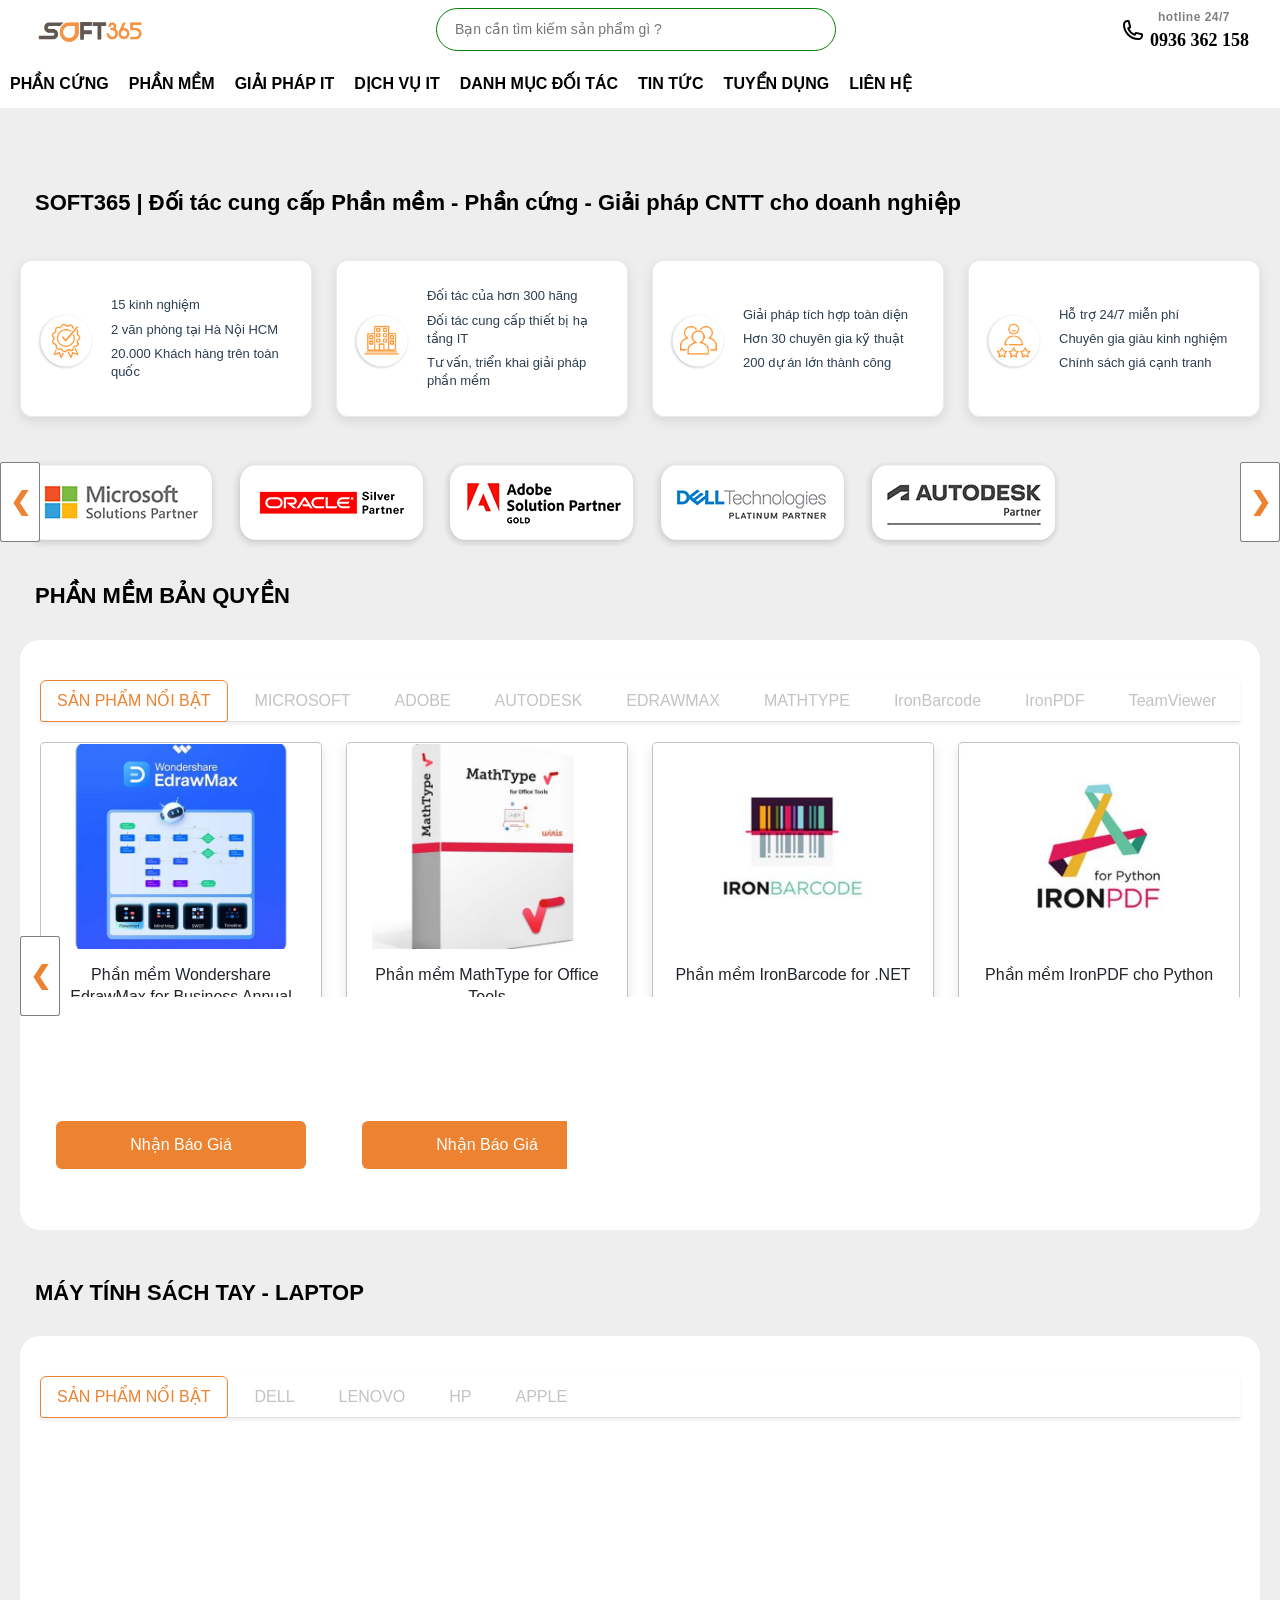
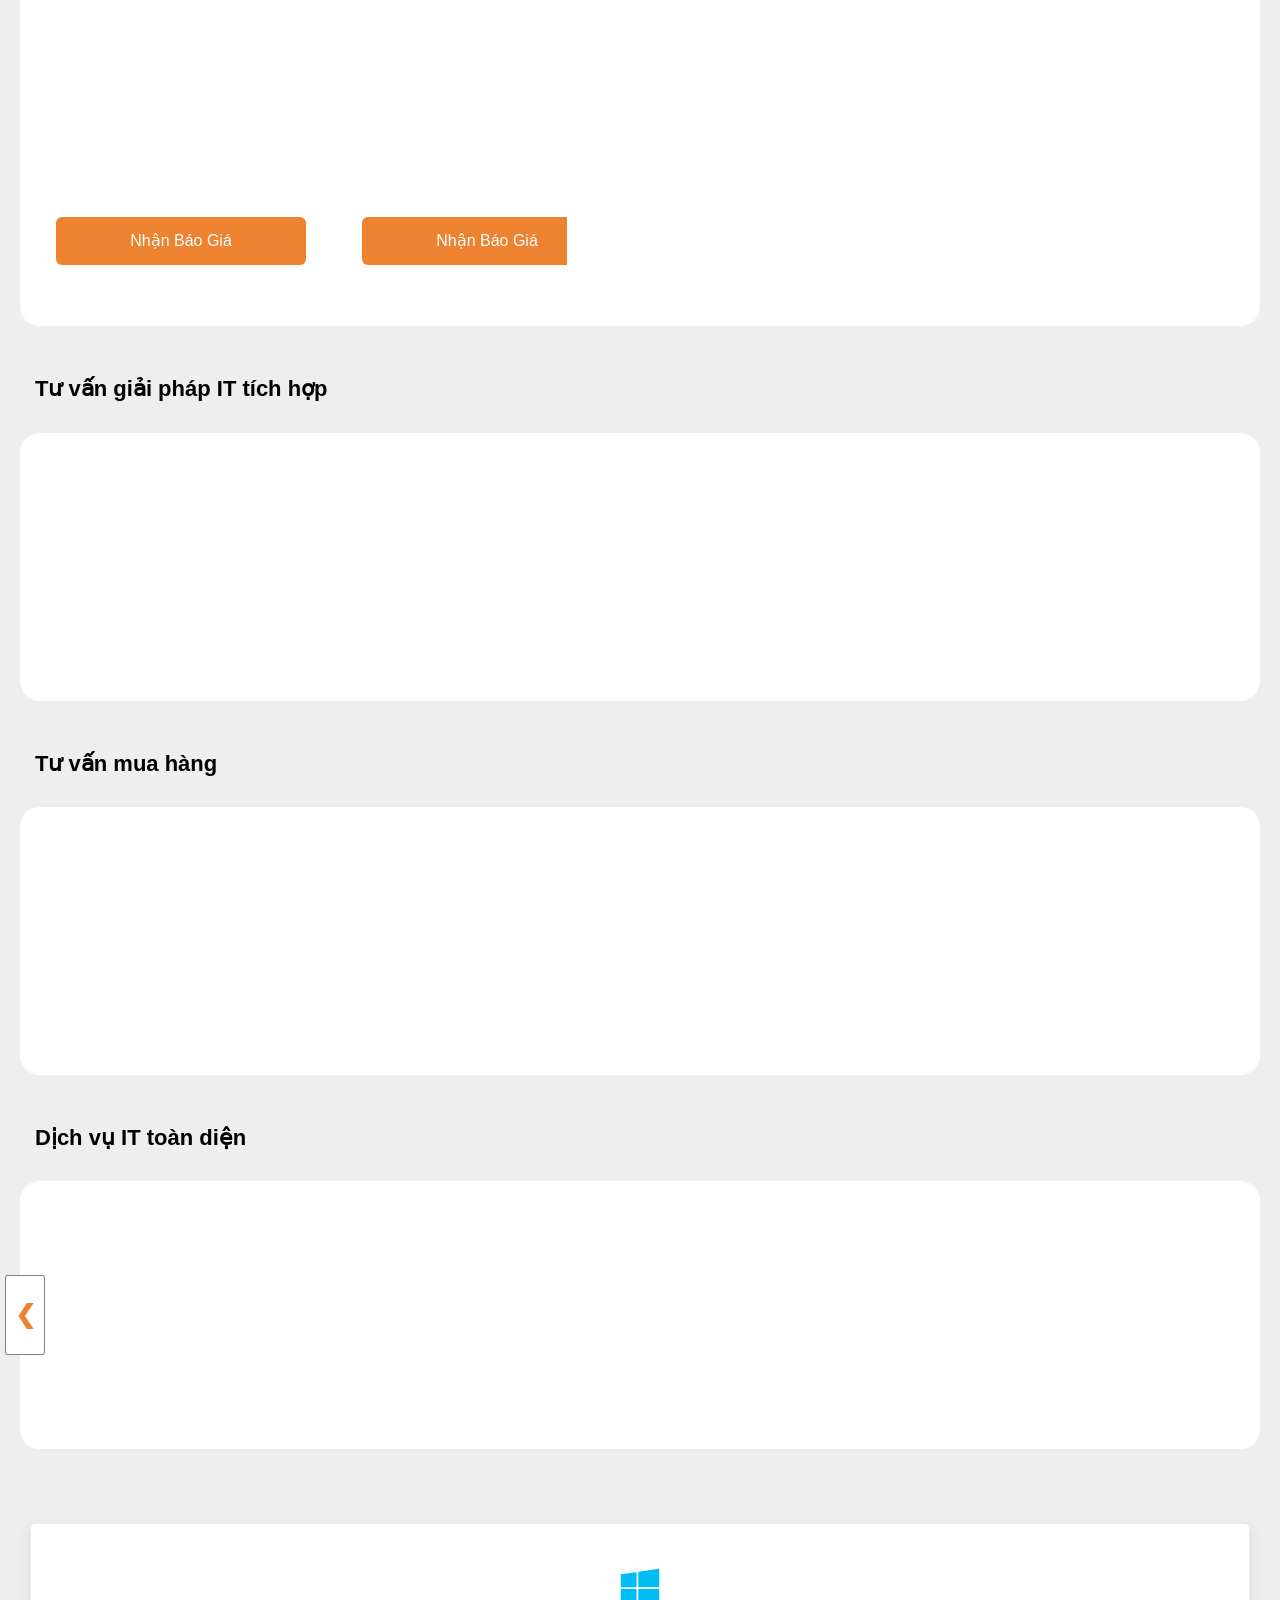
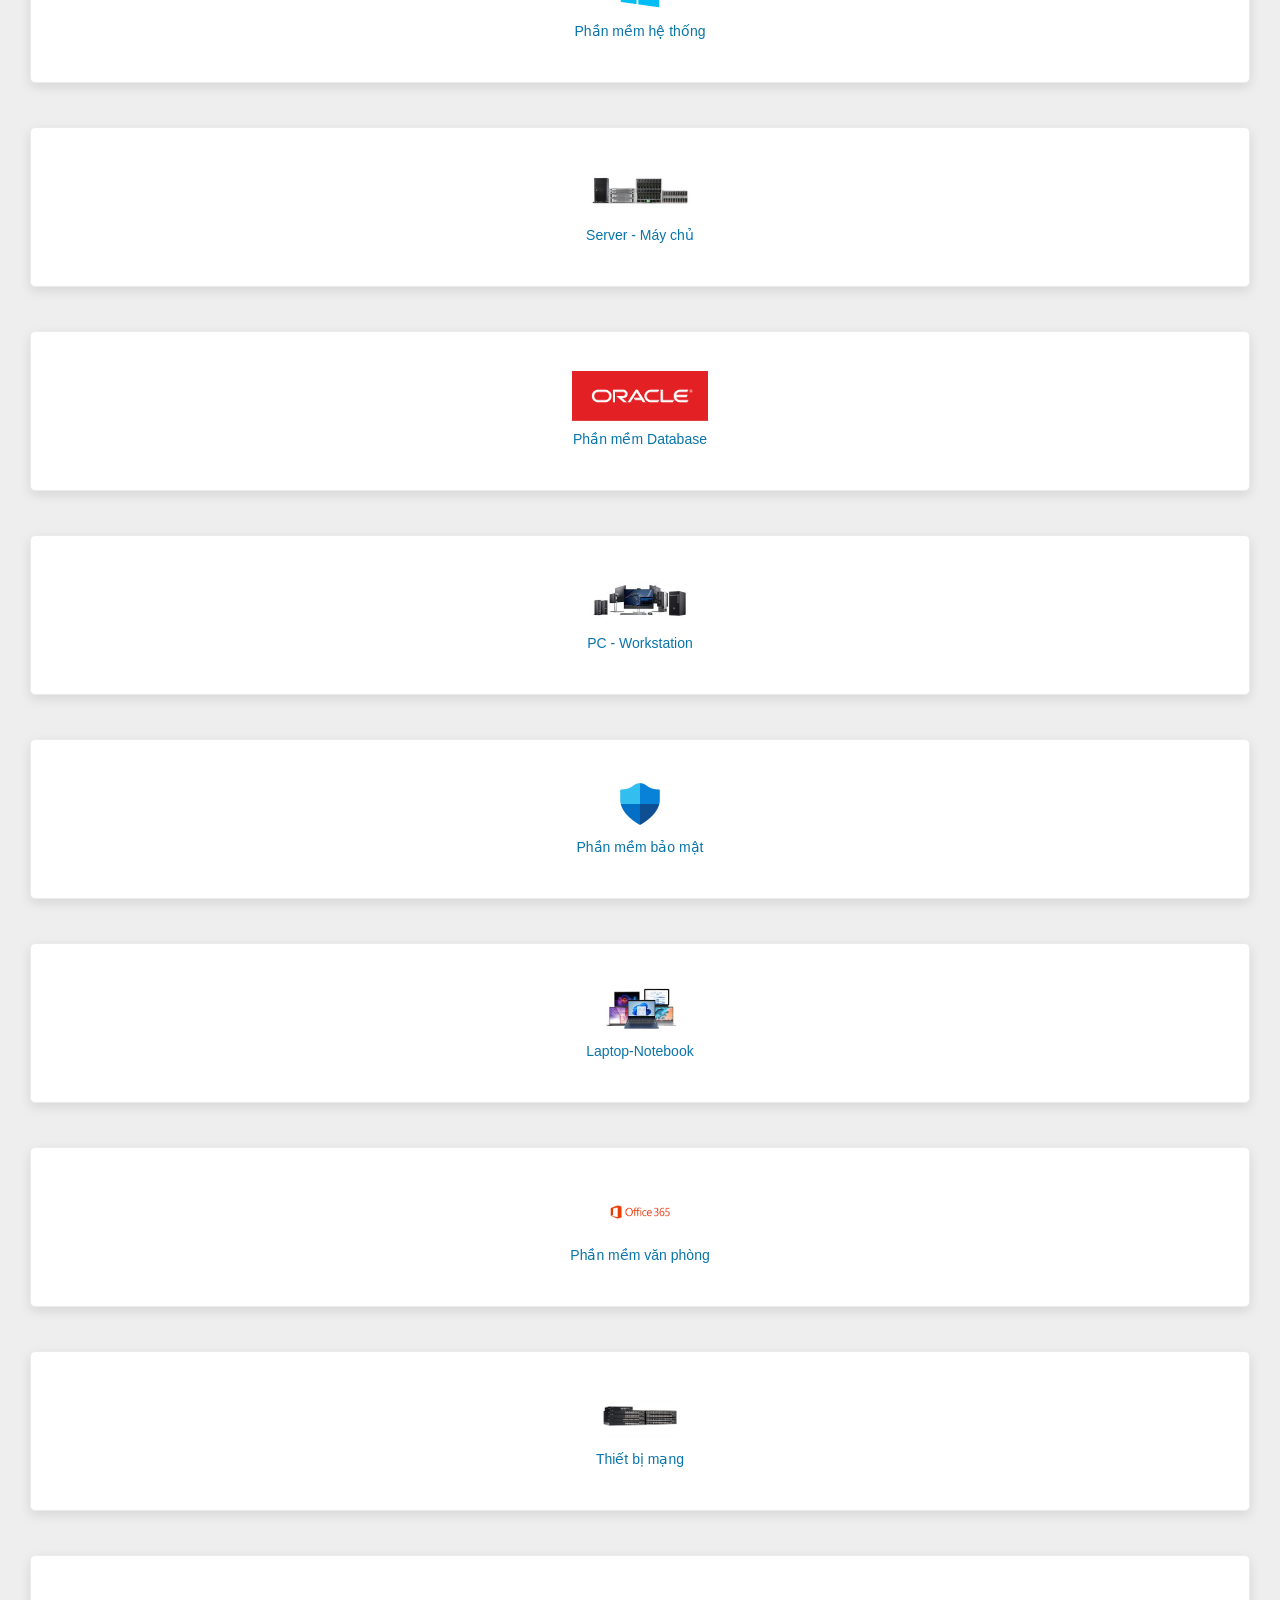
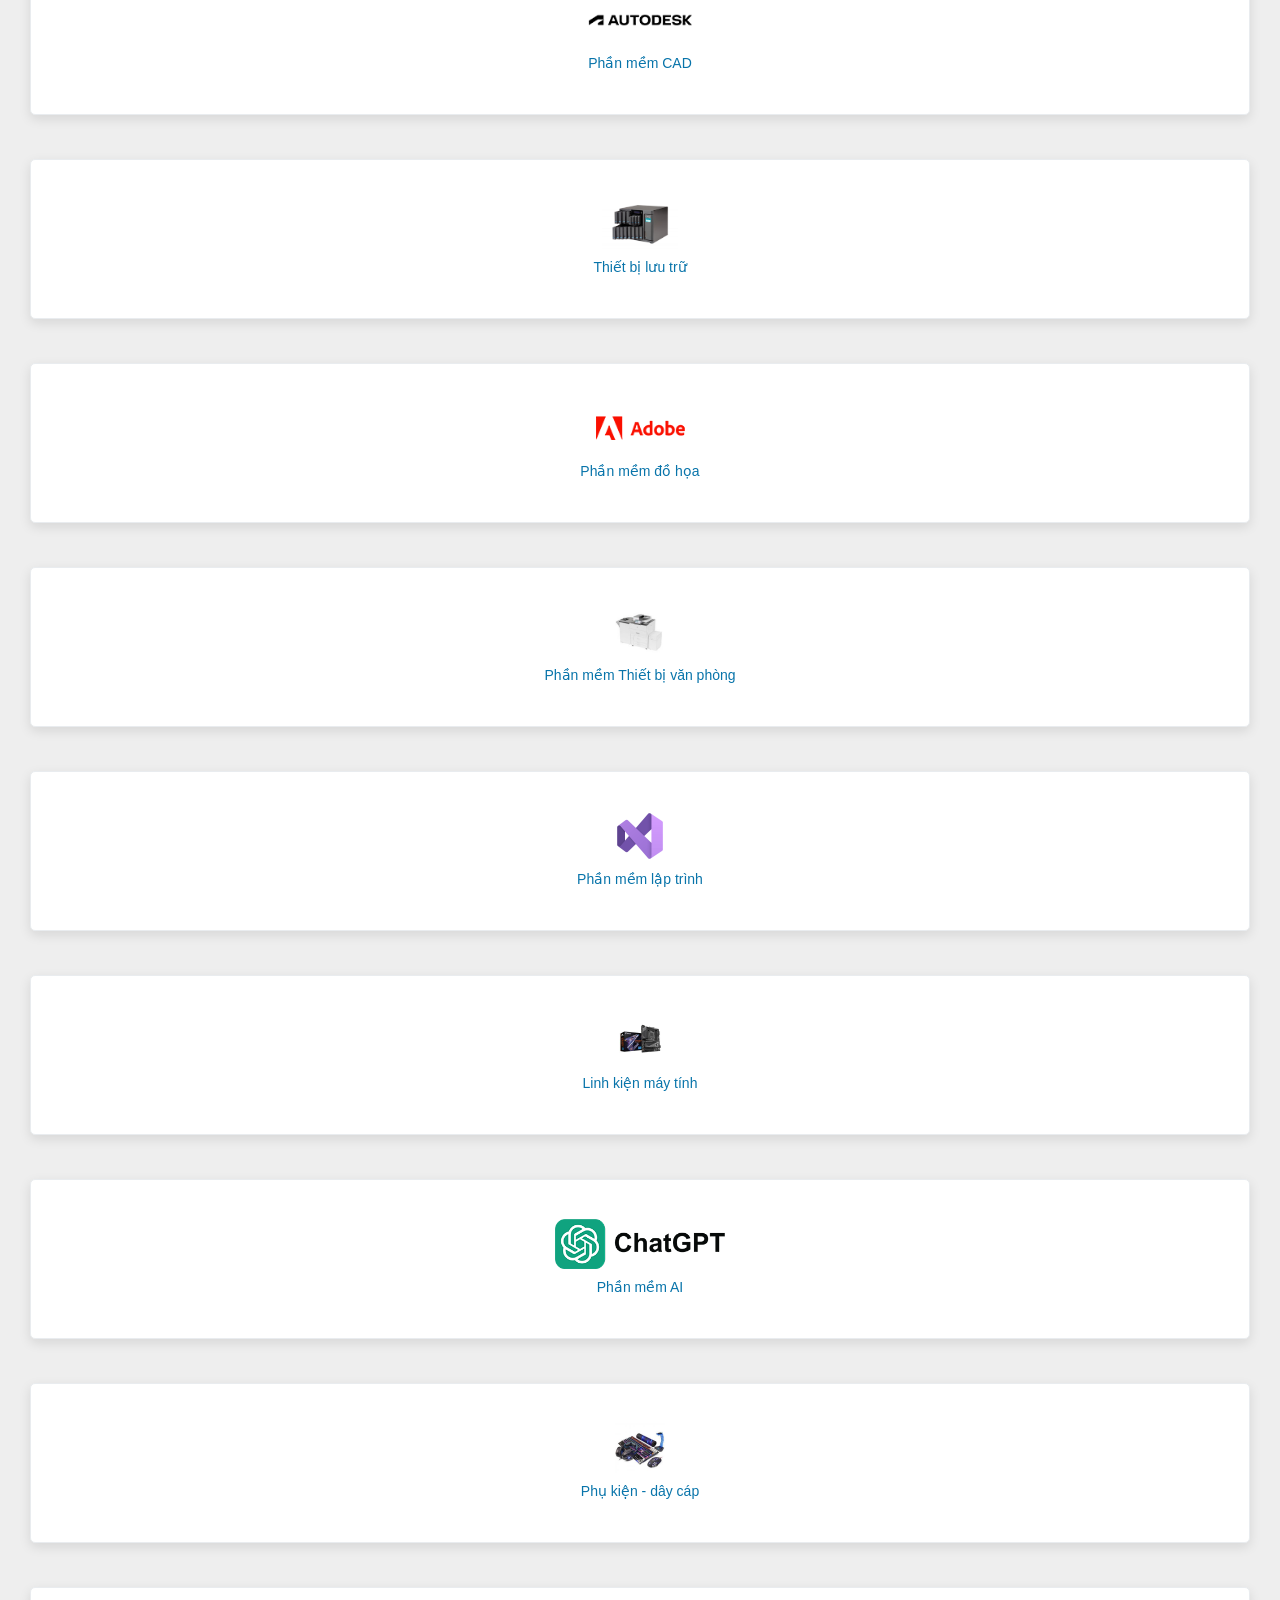
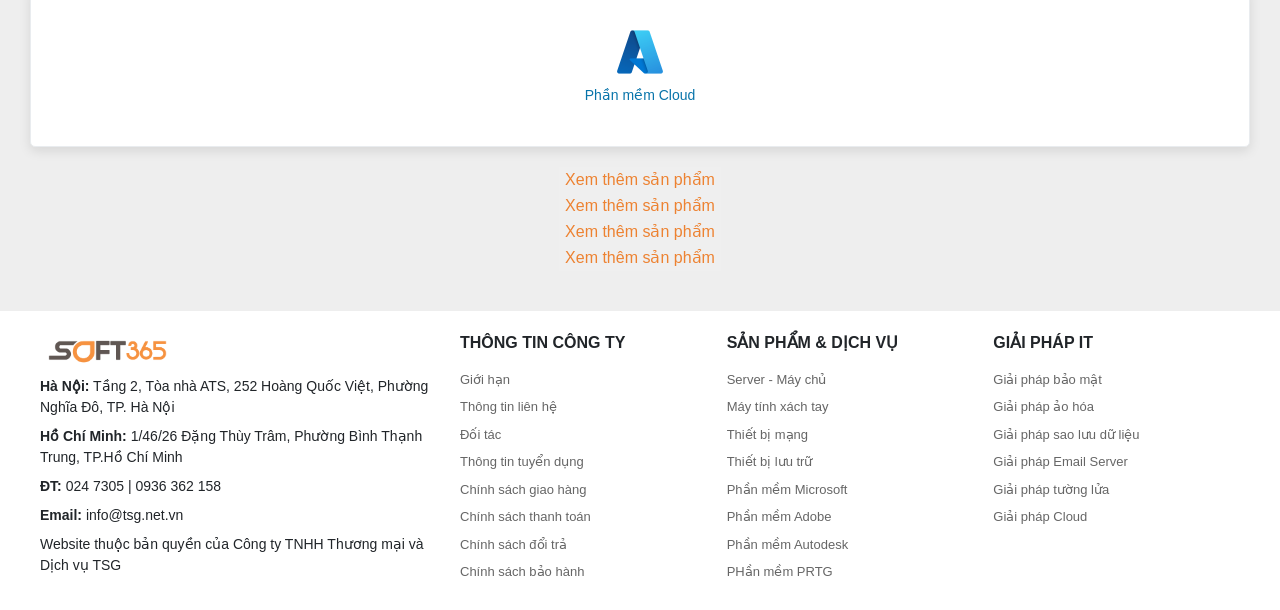
==== index.html @ 29eceb39 "Dự án Web Soft365" ====
<!DOCTYPE html>
<html lang="en">
<head>
    <meta charset="UTF-8">
    <meta name="viewport" content="width=device-width, initial-scale=1.0">
    <title>Soft365 - Software, Hardware, IT Solutions</title>
    <link rel="stylesheet" href="./bootstrap/css/bootstrap.css">
    <link href="https://cdn.jsdelivr.net/npm/bootstrap@5.3.2/dist/css/bootstrap.min.css" rel="stylesheet">
    <script src="https://cdn.jsdelivr.net/npm/bootstrap@5.3.2/dist/js/bootstrap.bundle.min.js"></script>
    <link rel="stylesheet" href="./style.css">
</head>
<body>
    <header>
        <!-- <nav class="navbar navbar-expand-lg">
            <div class="container">
                <div class="header-container">
                    <div class="col logo-hotline">
                        <div class="col-sm-2"><img id="logo" src="./assets/soft365.png"></div>
                        <div class="col-lg-8 col-md-6"></div>
                        <div id="contact">
                            <img id="phone" src="./assets/phone_icon.svg" alt="">
                            <div>
                                <p id="hotline">hotline 24/7</p>
                                <p id="hotline-number">0936 362 158</p>
                            </div>
                        </div>
                    </div>
                </div>
            </div>
            <div class="search">
                <input id="search" type="text"placeholder="Bạn cần tìm kiếm sản phẩm gì ?">
            </div>
            <div>
                <ul>
                    <li><a href=""><b>PHẦN CỨNG</b></a></li>
                    <li><a href=""><b>PHẦN MỀM</b></a></li>
                    <li><a href=""><b>GIẢI PHÁP IT</b></a></li>
                    <li><a href=""><b>DỊCH VỤ IT</b></a></li>
                    <li><a href=""><b>DANH MỤC ĐỐI TÁC</b></a></li>
                    <li><a href=""><b>TIN TỨC</b></a></li>
                    <li><a href=""><b>TUYỂN DỤNG</b></a></li>
                    <li><a href=""><b>LIÊN HỆ</b></a></li>
                </ul>
            </div>
        </nav> -->
        <div class="navbar">
            <div class="container-fluid">
                <div class="header-container">
                    <div class="logo-wrapper">
                        <img id="logo" src="./assets/soft365.png">
                    </div>
                    <div class="search-wrapper">
                        <div class="search">
                            <input id="search" type="text"placeholder="Bạn cần tìm kiếm sản phẩm gì ?">
                        </div>
                    </div>
                    <div class="hotline-wrapper">
                        <div id="contact">
                            <img id="phone" src="./assets/phone_icon.svg" alt="">
                            <div class="hotline-text">
                                <p id="hotline">hotline 24/7</p>
                                <p id="hotline-number">0936 362 158</p>
                            </div>
                        </div>
                    </div>
                </div>
            </div>
        </div>
        <div class="menu-bar">
            <ul>
                <li class="active"><a class="menu" href="#">PHẦN CỨNG</a>
                    <!-- <div class="sub-menu-1">
                        <ul>
                            <li><a href="#">Mission</a></li>
                            <li><a href="#">Vision</a></li>
                            <li><a href="#">Team</a></li>
                        </ul>
                    </div> -->
                </li>
                <li><a class="menu" href="#">PHẦN MỀM</a></li>
                <li><a class="menu" href="#">GIẢI PHÁP IT</a>
                    <!-- <div class="sub-menu-1">
                        <ul>
                            <li><a href="#">Designing</a></li>
                            <li class="hover-me"><a href="#">Marketing</a>
                                <div class="sub-menu-2">
                                    <ul>
                                        <li><a href="#">SEO</a></li>
                                        <li><a href="#">Social Media</a></li>
                                        <li><a href="#">Emial Marketing</a></li>
                                    </ul>
                                </div>
                            </li>
                            <li><a href="#">Mobile App</a><i class="mobile"></i>
                                <div class="sub-menu-2">
                                    <ul>
                                        <li><a href="#">Android App/a></li>
                                        <li><a href="#">iOS App</a></li>
                                        <li><a href="#">Ionic App</a></li>
                                    </ul>
                                </div>
                            </li>
                        </ul>
                    </div> -->
                </li>
                <li><a class="menu" href="#">DỊCH VỤ IT</a></li>
                <li><a class="menu" href="#">DANH MỤC ĐỐI TÁC</a></li>
                <li><a class="menu" href="#">TIN TỨC</a></li>
                <li><a class="menu" href="#">TUYỂN DỤNG</a></li>
                <li><a class="menu" href="#">LIÊN HỆ</a></li>
            </ul>
        </div>
    </header>
        <div class="categories-nav">
            <div id="categories">
                <table style="width: 100%;">
                    <tr>
                        <td></td>
                        <td>Khuyến mãi</td>
                        <td></td>
                        <td>Tư vấn giải pháp</td>
                        <td></td>
                        <td>Tư vấn cấu hình</td>
                        <td></td>
                        <td>Sản phẩm vừa xem</td>
                    </tr>
                </table>
            </div>
        </div>
    <main>
        <h3 class="desktop-screen-categories">SOFT365 | Đối tác cung cấp Phần mềm - Phần cứng - Giải pháp CNTT cho doanh nghiệp</h3>
        <div class="desktop-screen-info row g-4">
            <div class="col-12 col-lg-3 col-md-6">
                <div class="desktop-container">
                    <img src="./assets/homepage-icon1.png" alt="">
                    <ul>
                        <li>15 kinh nghiệm</li>
                        <li>2 văn phòng tại Hà Nội HCM</li>
                        <li>20.000 Khách hàng trên toàn quốc</li>
                    </ul>
                </div>
            </div>
            <div class="col-12 col-lg-3 col-md-6">
                <div class="desktop-container">
                    <img src="./assets/homepage-icon2.png" alt="">
                    <ul>
                        <li>Đối tác của hơn 300 hãng</li>
                        <li>Đối tác cung cấp thiết bị hạ tầng IT</li>
                        <li>Tư vấn, triển khai giải pháp phần mềm</li>
                    </ul>
                </div>
            </div>
            <div class="col-12 col-lg-3 col-md-6">
                <div class="desktop-container">
                    <img src="./assets/homepage-icon3.png" alt="">
                    <ul>
                        <li>Giải pháp tích hợp toàn diện</li>
                        <li>Hơn 30 chuyên gia kỹ thuật</li>
                        <li>200 dự án lớn thành công</li>
                    </ul>
                </div>
            </div>
            <div class="col-12 col-lg-3 col-md-6">
                <div class="desktop-container">
                    <img src="./assets/homepage-icon4.png" alt="">
                    <ul>
                        <li>Hỗ trợ 24/7 miễn phí</li>
                        <li>Chuyên gia giàu kinh nghiệm</li>
                        <li>Chính sách giá cạnh tranh</li>
                    </ul>
                </div>
            </div>
        </div>
        <!-- <div class="desktop-screen-grid">
            <div class="container">
                <img src="./assets/homepage-icon1.png" alt="">
                <ul>
                    <li>15 kinh nghiệm</li>
                    <li>2 văn phòng tại Hà Nội HCM</li>
                    <li>20.000 Khách hàng trên toàn quốc</li>
                </ul>
            </div>
            <div class="container">
                <img src="./assets/homepage-icon2.png" alt="">
                <ul>
                    <li>Đối tác của hơn 300 hãng</li>
                    <li>Đối tác cung cấp thiết bị hạ tầng IT</li>
                    <li>Tư vấn, triển khai giải pháp phần mềm</li>
                </ul>
            </div>
            <div class="container">
                <img src="./assets/homepage-icon3.png" alt="">
                <ul>
                    <li>Giải pháp tích hợp toàn diện</li>
                    <li>Hơn 30 chuyên gia kỹ thuật</li>
                    <li>200 dự án lớn thành công</li>
                </ul>
            </div>
            <div class="container">
                <img src="./assets/homepage-icon4.png" alt="">
                <ul>
                    <li>Hỗ trợ 24/7 miễn phí</li>
                    <li>Chuyên gia giàu kinh nghiệm</li>
                    <li>Chính sách giá cạnh tranh</li>
                </ul>
            </div>
        </div> -->
        <div id="partners" class="carousel slide" data-bs-ride="carousel">
            <div class="carousel-inner">
                <div class="carousel-item active">
                    <div class="row">
                        <div class="col-5 col-sm-4 col-md-3 col-lg-2 col-xl-2">
                            <div class="product-card">
                                <img src="./assets/microsoft_365_partner.png">
                            </div>
                        </div>
                        <div class="col-5 col-sm-4 col-md-3 col-lg-2 col-xl-2">
                            <div class="product-card">
                                <img src="./assets/oracle-silver-partner.png">
                            </div>
                        </div>
                        <div class="col-5 col-sm-4 col-md-3 col-lg-2 col-xl-2">
                            <div class="product-card">
                                <img src="./assets/adobe-slide.png">
                            </div>
                        </div>
                        <div class="col-5 col-sm-4 col-md-3 col-lg-2 col-xl-2">
                            <div class="product-card">
                                <img src="./assets/dell-slide.png">
                            </div>
                        </div>
                        <div class="col-5 col-sm-4 col-md-3 col-lg-2 col-xl-2">
                            <div class="product-card">
                                <img src="./assets/autodesk-slide.png" alt="">
                            </div>
                        </div>     
                    </div>
                </div>
                <div class="carousel-item">
                    <div class="row">
                        <div class="col-5 col-sm-4 col-md-3 col-lg-2 col-xl-2">
                            <div class="product-card">
                                <img src="./assets/microsoft_365_partner.png">
                            </div>
                        </div>
                        <div class="col-5 col-sm-4 col-md-3 col-lg-2 col-xl-2">
                            <div class="product-card">
                                <img src="./assets/oracle-silver-partner.png">
                            </div>
                        </div>
                        <div class="col-5 col-sm-4 col-md-3 col-lg-2 col-xl-2">
                            <div class="product-card">
                                <img src="./assets/hewlett.png" alt="">
                            </div>
                        </div>  
                        <div class="col-5 col-sm-4 col-md-3 col-lg-2 col-xl-2">
                            <div class="product-card">
                                <img src="./assets/ibm-slide.png" alt="">
                            </div>
                        </div> 
                    </div>    
                </div>
            </div>
            <button class="carousel-control-prev" type="button" data-bs-target="#partners" data-bs-slide="prev">
                <span class="carousel-control-prev-icon"></span>
            </button>
            <button class="carousel-control-next" type="button" data-bs-target="#partners" data-bs-slide="next">
                <span class="carousel-control-next-icon"></span>
            </button>
        </div>
        <h3 class="desktop-screen-categories">PHẦN MỀM BẢN QUYỀN</h3>
        <div class="desktop-screen-product">
            <!-- <div class="catgory-buttons">
                <button class="category-button"><p>SẢN PHẨM NỔI BẬT</p></button>
                <button class="category-button"><p>MICROSOFT</p></button>
                <button class="category-button"><p>ADOBE</p></button>
                <button class="category-button"><p>AUTODESK</p></button>
                <button class="category-button"><p>EDRAWMAX</p></button>
                <button class="category-button"><p>MATHTYPE</p></button>
                <button class="category-button"><p>IronBarcode</p></button>
                <button class="category-button"><p>IronPDF</p></button>
                <button class="category-button"><p>TeamViewer</p></button>
            </div> -->
            <div class="nav-scroller bg-body shadow-sm">
                <nav class="nav nav-tabs flex-nowrap">
                    <a href="#" class="nav-link active">SẢN PHẨM NỔI BẬT</a>
                    <a href="#" class="nav-link">MICROSOFT</a>
                    <a href="#" class="nav-link">ADOBE</a>
                    <a href="#" class="nav-link">AUTODESK</a>
                    <a href="#" class="nav-link">EDRAWMAX</a>
                    <a href="#" class="nav-link">MATHTYPE</a>
                    <a href="#" class="nav-link">IronBarcode</a>
                    <a href="#" class="nav-link">IronPDF</a>
                    <a href="#" class="nav-link">TeamViewer</a>
                </nav>
            </div>
            <div id="productCarousel1" class="carousel slide" data-bs-ride="carousel">
                <div class="carousel-inner">
                    <div class="carousel-item active">
                        <div class="row">
                            <div class="col-5 col-sm-4 col-md-3 col-lg-2 col-xl-2">
                                <div class="product-card">
                                    <img src="./assets/edrawmax_1.jpg">
                                    <div class="card-body">
                                        <p>Phần mềm Wondershare EdrawMax for Business Annual Subscription License</p>
                                        <button>Nhận Báo Giá</button>
                                    </div>
                                </div>
                            </div>
                            <div class="col-5 col-sm-4 col-md-3 col-lg-2 col-xl-2">
                                <div class="product-card">
                                    <img src="./assets/mathtype-ot.jpg">
                                    <div class="card-body">
                                        <p>Phần mềm MathType for Office Tools</p>
                                        <button>Nhận Báo Giá</button>
                                    </div>
                                </div>
                            </div>
                            <div class="col-5 col-sm-4 col-md-3 col-lg-2 col-xl-2">
                                <div class="product-card">
                                    <img src="./assets/iron_barcode.jpg" alt="">
                                    <div class="card-body">
                                        <p>Phần mềm IronBarcode for .NET</p>
                                        <button class="mobile-product-button">Nhận Báo Giá</button>
                                    </div>
                                </div>
                            </div>  
                            <div class="col-5 col-sm-4 col-md-3 col-lg-2 col-xl-2">
                                <div class="product-card">
                                    <img src="./assets/ironpdf_python.jpg" alt="">
                                    <div class="card-body">
                                        <p>Phần mềm IronPDF cho Python</p>
                                        <button class="mobile-product-button">Nhận Báo Giá</button>
                                    </div>
                                </div>
                            </div>  
                            <div class="col-5 col-sm-4 col-md-3 col-lg-2 col-xl-2">
                                <div class="product-card">
                                    <img src="./assets/teamviewer.jpg" alt="">
                                    <div class="card-body">
                                        <p>Phần mềm TeamViewer</p>
                                        <button class="mobile-product-button">Nhận Báo Giá</button>
                                    </div>
                                </div>
                            </div>    
                        </div>
                    </div>
                    <div class="carousel-item">
                        <div class="row">
                            <div class="col-5 col-sm-4 col-md-3 col-lg-2 col-xl-2">
                                <div class="product-card">
                                    <img id="word" src="./assets/word.png" alt="">
                                    <div class="card-body">
                                        <p>Phần mềm Microsoft Word</p>
                                        <button class="mobile-product-button">Nhận Báo Giá</button>
                                    </div>
                                </div>
                            </div> 
                            <div class="col-5 col-sm-4 col-md-3 col-lg-2 col-xl-2">
                                <div class="product-card">
                                    <img id="excel" src="./assets/excel.jpg" alt="">
                                    <div class="card-body">
                                        <p>Phần mềm Microsoft Excel</p>
                                        <button class="mobile-product-button">Nhận Báo Giá</button>
                                    </div>
                                </div>
                            </div> 
                            <div class="col-5 col-sm-4 col-md-3 col-lg-2 col-xl-2">
                                <div class="product-card">
                                    <img id="chatgpt" src="./assets/gpt.png" alt="">
                                    <div class="card-body">
                                        <p>ChatGPT Pro</p>
                                        <button class="mobile-product-button">Nhận Báo Giá</button>
                                    </div>
                                </div>
                            </div> 
                            <div class="col-5 col-sm-4 col-md-3 col-lg-2 col-xl-2">
                                <div class="product-card">
                                    <img id="autodesk" src="./assets/autodesk.png" alt="">
                                    <div class="card-body">
                                        <p>Phần mềm AutoDesk bản quyền</p>
                                        <button class="mobile-product-button">Nhận Báo Giá</button>
                                    </div>
                                </div>
                            </div> 
                            <div class="col-5 col-sm-4 col-md-3 col-lg-2 col-xl-2">
                                <div class="product-card">
                                    <img src="./assets/zoom-pro.jpg" alt="">
                                    <div class="card-body">
                                        <p>Phần mềm Zoom Meeting Pro</p>
                                        <button class="mobile-product-button">Nhận Báo Giá</button>
                                    </div>
                                </div>
                            </div> 
                        </div>    
                    </div>
                </div>
                <button class="carousel-control-prev" type="button" data-bs-target="#productCarousel1" data-bs-slide="prev">
                    <span class="carousel-control-prev-icon"></span>
                </button>
                <button class="carousel-control-next" type="button" data-bs-target="#productCarousel1" data-bs-slide="next">
                    <span class="carousel-control-next-icon"></span>
                </button>
            </div>  
        </div>
        <h3 class="desktop-screen-categories">MÁY TÍNH SÁCH TAY - LAPTOP</h3>
        <div class="desktop-screen-product">
            <div class="nav-scroller bg-body shadow-sm">
                <nav class="nav nav-tabs flex-nowrap">
                    <a href="#" class="nav-link active">SẢN PHẨM NỔI BẬT</a>
                    <a href="#" class="nav-link">DELL</a>
                    <a href="#" class="nav-link">LENOVO</a>
                    <a href="#" class="nav-link">HP</a>
                    <a href="#" class="nav-link">APPLE</a>
                </nav>
            </div>
            <div id="productCarousel2" class="carousel slide" data-bs-ride="carousel">
                <div class="carousel-inner">
                    <div class="carousel-item active">
                        <div class="row">
                            <div class="col-5 col-sm-4 col-md-3 col-lg-2 col-xl-2">
                                <div class="product-card">
                                    <img src="./assets/dell_lap.png">
                                    <div class="card-body">
                                        <p>Laptop Dell Latitude 7340 XCTO 42LT734001 (i5-1335U, 16GB LPDDR5, 512GB SSD)</p>
                                        <button>Nhận Báo Giá</button>
                                    </div>
                                </div>
                            </div>
                            <div class="col-5 col-sm-4 col-md-3 col-lg-2 col-xl-2">
                                <div class="product-card">
                                    <img src="./assets/dell_lap_inspiron.jpg">
                                    <div class="card-body">
                                        <p>Laptop Dell Inspiron 14 5440 71059084 (Core 7 150U, 16GB DDR5, 1TB, MX 570A 2GB, Win11H, Office HS24, 1Y)</p>
                                        <button>Nhận Báo Giá</button>
                                    </div>
                                </div>
                            </div>
                            <div class="col-5 col-sm-4 col-md-3 col-lg-2 col-xl-2">
                                <div class="product-card">
                                    <img src="./assets/HP.jpg">
                                    <div class="card-body">
                                        <p>Laptop HP ProBook 450 G10 873L0PA (i7-1360P, 16GB DDR4, 512GB)</p>
                                        <button>Nhận Báo Giá</button>
                                    </div>
                                </div>
                            </div>
                            <div class="col-5 col-sm-4 col-md-3 col-lg-2 col-xl-2">
                                <div class="product-card">
                                    <img src="./assets/HP15.jpg">
                                    <div class="card-body">
                                        <p>Laptop HP 15-fd0083TU 8D736PA (i7-1355U, 16GB DDR4, 512GB SSD)</p>
                                        <button>Nhận Báo Giá</button>
                                    </div>
                                </div>
                            </div>
                            <div class="col-5 col-sm-4 col-md-3 col-lg-2 col-xl-2">
                                <div class="product-card">
                                    <img src="./assets/dell_latitude_9430.png" alt="">
                                    <div class="card-body">
                                        <p>Laptop Dell Latitude 9430 (i7-1265U | 16GB | 512GB SSD)</p>
                                        <button class="mobile-product-button">Nhận Báo Giá</button>
                                    </div>
                                </div>
                            </div>     
                        </div>
                    </div>
                    <div class="carousel-item">
                        <div class="row">
                            <div class="col-5 col-sm-4 col-md-3 col-lg-2 col-xl-2">
                                <div class="product-card">
                                    <img src="./assets/laptop-thinkpad.jpg" alt="">
                                    <div class="card-body">
                                        <p>Laptop Lenovo ThinkPad E16 Gen 2 21MA004MVN (Core Ultra 7 155H, 16GB DDR5, 512GB SSD)</p>
                                        <button class="mobile-product-button">Nhận Báo Giá</button>
                                    </div>
                                </div>
                            </div> 
                            <div class="col-5 col-sm-4 col-md-3 col-lg-2 col-xl-2">
                                <div class="product-card">
                                    <img src="./assets/15-inch_macbook_air_apple_m3_chip_with_8_core_cpu_and_10_core_gpu_16gb_512gb_ssd_space_grey_colour_2__1_1.png" alt="">
                                    <div class="card-body">
                                        <p>15-inch MacBook Air: Apple M3 chip with 8-core CPU and 10-core GPU, 8GB, 256GB SSD</p>
                                        <button class="mobile-product-button">Nhận Báo Giá</button>
                                    </div>
                                </div>
                            </div>
                            <div class="col-5 col-sm-4 col-md-3 col-lg-2 col-xl-2">
                                <div class="product-card">
                                    <img src="./assets/13-inch_macbook_air_apple_m3_chip_with_8_core_cpu_and_10_core_gpu_16gb_512gb_ssd_starlight_colour_2__6.png" alt="">
                                    <div class="card-body">
                                        <p>13-inch MacBook Air: Apple M2 chip uiwth 8-core CPU and 10-core GPU, 512GB - Starlight</p>
                                        <button class="mobile-product-button">Nhận Báo Giá</button>
                                    </div>
                                </div>
                            </div>
                            <div class="col-5 col-sm-4 col-md-3 col-lg-2 col-xl-2">
                                <div class="product-card">
                                    <img id="excel" src="./assets/16_inch_MacBook.png" alt="">
                                    <div class="card-body">
                                        <p>16-inch MacBook Pro: Apple M3 Pro chip with 12‑core CPU and 18‑core GPU, 18GB, 512GB SSD - Silver</p>
                                        <button class="mobile-product-button">Nhận Báo Giá</button>
                                    </div>
                                </div>
                            </div> 
                            <div class="col-5 col-sm-4 col-md-3 col-lg-2 col-xl-2">
                                <div class="product-card">
                                    <img id="chatgpt" src="./assets/14_inch_Macbook.png" alt="">
                                    <div class="card-body">
                                        <p>16-inch MacBook Pro: Apple M3 Pro chip with 12‑core CPU and 18‑core GPU, 18GB, 512GB SSD - Silver</p>
                                        <button class="mobile-product-button">Nhận Báo Giá</button>
                                    </div>
                                </div>
                            </div> 
                        </div>    
                    </div>
                </div>
                <button class="carousel-control-prev" type="button" data-bs-target="#productCarousel2" data-bs-slide="prev">
                    <span class="carousel-control-prev-icon"></span>
                </button>
                <button class="carousel-control-next" type="button" data-bs-target="#productCarousel2" data-bs-slide="next">
                    <span class="carousel-control-next-icon"></span>
                </button>
            </div>  
        </div>
        <!-- <div id="productCarousel2" class="carousel slide" data-bs-ride="carousel">
            <div class="carousel-inner">
                Slide 1
                <div class="carousel-item active">
                    <div class="row">
                        <div class="col-md-4">
                            <div class="product-card">
                                <img src="./assets/13-inch_macbook_air_apple_m3_chip_with_8_core_cpu_and_10_core_gpu_16gb_512gb_ssd_starlight_colour_2__6.png" class="img-fluid">
                                <div class="card-body">
                                    <p>13-inch MacBook Air: Apple M2 chip with 8-core CPU and 10-core GPU, 512GB - Starlight</p>
                                    <button class="mobile-product-button">Nhận Báo Giá</button>
                                </div>
                            </div>
                        </div>
                        <div class="col-md-4">
                            <div class="product-card">
                                <img src="./assets/thinksystem_sr630_.png" class="img-fluid">
                                <div class="card-body">
                                    <p>Lenovo ThinkSystem SR360 V3 8SFF Silver 4410Y</p>
                                    <button class="mobile-product-button">Nhận Báo Giá</button>
                                </div>
                            </div>
                        </div>
                    
                        <div class="col-md-4">
                            <div class="product-card">
                                <img src="./assets/edrawmax_1.jpg" class="img-fluid">
                                <div class="card-body">
                                    <p>Phần mềm Wondershare EdrawMax for Business</p>
                                    <button class="mobile-product-button">Nhận Báo Giá</button>
                                </div>
                            </div>
                        </div>
                    </div>
                </div>
                <div class="carousel-item">
                    <div class="row">
                        <div class="col-md-4">
                            <div class="product-card">
                                <img src="./assets/mathtype-ot.jpg" class="img-fluid">
                                <div class="card-body">
                                    <p>Phần mềm MathType for Office Tools</p>
                                    <button class="mobile-product-button">Nhận Báo Giá</button>
                                </div>
                            </div>
                        </div>
                        <div class="col-md-4">
                            <div class="product-card">
                                <img src="./assets/iron_barcode.jpg" class="img-fluid">
                                <div class="card-body">
                                    <p>Phần mềm IronBarcode for .NET</p>
                                    <button class="mobile-product-button">Nhận Báo Giá</button>
                                </div>
                            </div>
                        </div>
                        <div class="col-md-4">
                            <div class="product-card">
                                <img src="./assets/another_product.jpg" class="img-fluid">
                                <div class="card-body">
                                    <p>Sản phẩm khác</p>
                                    <button class="mobile-product-button">Nhận Báo Giá</button>
                                </div>
                            </div>
                        </div>
                    </div>
                </div>
            </div>
                Nút chuyển
            <button class="carousel-control-prev" type="button" data-bs-target="#productCarousel" data-bs-slide="prev">
                <span class="carousel-control-prev-icon"></span>
            </button>
            
                <button class="carousel-control-next" type="button" data-bs-target="#productCarousel" data-bs-slide="next">
            <span class="carousel-control-next-icon"></span>
            </button>
        </div> -->
        <h3 class="services">Tư vấn giải pháp IT tích hợp</h3>
        <div class="desktop-screen-services">
            <div id="services1" class="carousel slide" data-bs-ride="carousel">
                <div class="carousel-inner">
                    <div class="carousel-item active">
                        <div class="row">
                            <div class="col-5 col-sm-4 col-md-3 col-lg-2 col-xl-2">
                                <div class="product-card">
                                    <img src="./assets/notebook_LLm.png">
                                </div>
                            </div>
                            <div class="col-5 col-sm-4 col-md-3 col-lg-2 col-xl-2">
                                <div class="product-card">
                                    <img src="./assets/iso_27001.png">
                                </div>
                            </div>
                            <div class="col-5 col-sm-4 col-md-3 col-lg-2 col-xl-2">
                                <div class="product-card">
                                    <img src="./assets/microsoft_365_premium.png">
                                </div>
                            </div>
                            <div class="col-5 col-sm-4 col-md-3 col-lg-2 col-xl-2">
                                <div class="product-card">
                                    <img src="./assets/giam_sat_hanh_vi_bat_thuong.png">
                                </div>
                            </div>
                            <div class="col-5 col-sm-4 col-md-3 col-lg-2 col-xl-2">
                                <div class="product-card">
                                    <img src="./assets/google_ai.png" alt="">
                                </div>
                            </div>     
                            <div class="col-5 col-sm-4 col-md-3 col-lg-2 col-xl-2">
                                <div class="product-card">
                                    <img src="./assets/alto_network.png" alt="">
                                </div>
                            </div>     
                            <div class="col-5 col-sm-4 col-md-3 col-lg-2 col-xl-2">
                                <div class="product-card">
                                    <img src="./assets/sharepoint.png" alt="">
                                </div>
                            </div>     
                        </div>
                    </div>
                    <div class="carousel-item">
                        <div class="row">
                            <div class="col-5 col-sm-4 col-md-3 col-lg-2 col-xl-2">
                                <div class="product-card">
                                    <img src="./assets/bao_mat_ai.png" alt="">
                                </div>
                            </div>
                            <div class="col-5 col-sm-4 col-md-3 col-lg-2 col-xl-2">
                                <div class="product-card">
                                    <img src="./assets/thiet_bi_hp.png" alt="">
                                </div>
                            </div>
                            <div class="col-5 col-sm-4 col-md-3 col-lg-2 col-xl-2">
                                <div class="product-card">
                                    <img src="./assets/khoa_dao_tao.png" alt="">
                                </div>
                            </div> 
                            <div class="col-5 col-sm-4 col-md-3 col-lg-2 col-xl-2">
                                <div class="product-card">
                                    <img src="./assets/khoa_hoc_sharepoint.png" alt="">
                                </div>
                            </div> 
                        </div>    
                    </div>
                </div>
                <button class="carousel-control-prev" type="button" data-bs-target="#services1" data-bs-slide="prev">
                    <span class="carousel-control-prev-icon"></span>
                </button>
                <button class="carousel-control-next" type="button" data-bs-target="#services1" data-bs-slide="next">
                    <span class="carousel-control-next-icon"></span>
                </button>
            </div>
        </div>
        <h3 class="services">Tư vấn mua hàng</h3>
        <div class="desktop-screen-services">
            <div id="services2" class="carousel slide" data-bs-ride="carousel">
                <div class="carousel-inner">
                    <div class="carousel-item active">
                        <div class="row">
                            <div class="col-5 col-sm-4 col-md-3 col-lg-2 col-xl-2">
                                <div class="product-card">
                                    <img src="./assets/notebook_LLm.png">
                                </div>
                            </div>
                            <div class="col-5 col-sm-4 col-md-3 col-lg-2 col-xl-2">
                                <div class="product-card">
                                    <img src="./assets/iso_27001.png">
                                </div>
                            </div>
                            <div class="col-5 col-sm-4 col-md-3 col-lg-2 col-xl-2">
                                <div class="product-card">
                                    <img src="./assets/microsoft_365_premium.png">
                                </div>
                            </div>
                            <div class="col-5 col-sm-4 col-md-3 col-lg-2 col-xl-2">
                                <div class="product-card">
                                    <img src="./assets/giam_sat_hanh_vi_bat_thuong.png">
                                </div>
                            </div>
                            <div class="col-5 col-sm-4 col-md-3 col-lg-2 col-xl-2">
                                <div class="product-card">
                                    <img src="./assets/google_ai.png" alt="">
                                </div>
                            </div>     
                            <div class="col-5 col-sm-4 col-md-3 col-lg-2 col-xl-2">
                                <div class="product-card">
                                    <img src="./assets/alto_network.png" alt="">
                                </div>
                            </div>     
                            <div class="col-5 col-sm-4 col-md-3 col-lg-2 col-xl-2">
                                <div class="product-card">
                                    <img src="./assets/sharepoint.png" alt="">
                                </div>
                            </div>     
                        </div>
                    </div>
                    <div class="carousel-item">
                        <div class="row">
                            <div class="col-5 col-sm-4 col-md-3 col-lg-2 col-xl-2">
                                <div class="product-card">
                                    <img src="./assets/bao_mat_ai.png" alt="">
                                </div>
                            </div>
                            <div class="col-5 col-sm-4 col-md-3 col-lg-2 col-xl-2">
                                <div class="product-card">
                                    <img src="./assets/thiet_bi_hp.png" alt="">
                                </div>
                            </div>
                            <div class="col-5 col-sm-4 col-md-3 col-lg-2 col-xl-2">
                                <div class="product-card">
                                    <img src="./assets/khoa_dao_tao.png" alt="">
                                </div>
                            </div> 
                            <div class="col-5 col-sm-4 col-md-3 col-lg-2 col-xl-2">
                                <div class="product-card">
                                    <img src="./assets/khoa_hoc_sharepoint.png" alt="">
                                </div>
                            </div> 
                        </div>    
                    </div>
                </div>
                <button class="carousel-control-prev" type="button" data-bs-target="#services2" data-bs-slide="prev">
                    <span class="carousel-control-prev-icon"></span>
                </button>
                <button class="carousel-control-next" type="button" data-bs-target="#services2" data-bs-slide="next">
                    <span class="carousel-control-next-icon"></span>
                </button>
            </div>
        </div>
        <h3 class="services">Dịch vụ IT toàn diện</h3>
        <div class="desktop-screen-services">
            <div id="services3" class="carousel slide" data-bs-ride="carousel">
                <div class="carousel-inner">
                    <div class="carousel-item active">
                        <div class="row">
                            <div class="col-5 col-sm-4 col-md-3 col-lg-2 col-xl-2">
                                <div class="product-card">
                                    <img src="./assets/khoa_hoc_powerbi.png">
                                </div>
                            </div>
                            <div class="col-5 col-sm-4 col-md-3 col-lg-2 col-xl-2">
                                <div class="product-card">
                                    <img src="./assets/khoa_hoc_nguoi_dung_cuoi.png">
                                </div>
                            </div>
                            <div class="col-5 col-sm-4 col-md-3 col-lg-2 col-xl-2">
                                <div class="product-card">
                                    <img src="./assets/oracle-acs.jpg">
                                </div>
                            </div>
                            <div class="col-5 col-sm-4 col-md-3 col-lg-2 col-xl-2">
                                <div class="product-card">
                                    <img src="./assets/access_point.jpg">
                                </div>
                            </div>
                            <div class="col-5 col-sm-4 col-md-3 col-lg-2 col-xl-2">
                                <div class="product-card">
                                    <img src="./assets/Oracle_SaaS_Support.jpg" alt="">
                                </div>
                            </div>     
                            <div class="col-5 col-sm-4 col-md-3 col-lg-2 col-xl-2">
                                <div class="product-card">
                                    <img src="./assets/dv_firewall.jpg" alt="">
                                </div>
                            </div>     
                            <div class="col-5 col-sm-4 col-md-3 col-lg-2 col-xl-2">
                                <div class="product-card">
                                    <img src="./assets/sharepoint.png" alt="">
                                </div>
                            </div>     
                        </div>
                    </div>
                    <div class="carousel-item">
                        <div class="row">
                            <div class="col-5 col-sm-4 col-md-3 col-lg-2 col-xl-2">
                                <div class="product-card">
                                    <img src="./assets/khoa_hoc_micro365.png" alt="">
                                </div>
                            </div>
                            <div class="col-5 col-sm-4 col-md-3 col-lg-2 col-xl-2">
                                <div class="product-card">
                                    <img src="./assets/oracle_premier_support.jpg" alt="">
                                </div>
                            </div>
                            <div class="col-5 col-sm-4 col-md-3 col-lg-2 col-xl-2">
                                <div class="product-card">
                                    <img src="./assets/khoa_dao_tao.png" alt="">
                                </div>
                            </div> 
                            <div class="col-5 col-sm-4 col-md-3 col-lg-2 col-xl-2">
                                <div class="product-card">
                                    <img src="./assets/khoa_hoc_sharepoint.png" alt="">
                                </div>
                            </div> 
                        </div>    
                    </div>
                </div>
                <button class="carousel-control-prev" type="button" data-bs-target="#services3" data-bs-slide="prev">
                    <span class="carousel-control-prev-icon"></span>
                </button>
                <button class="carousel-control-next" type="button" data-bs-target="#services3" data-bs-slide="next">
                    <span class="carousel-control-next-icon"></span>
                </button>
            </div>
        </div>
        <script src="https://cdn.jsdelivr.net/npm/bootstrap@5.3.2/dist/js/bootstrap.bundle.min.js"></script>
        <h3 class="mobile-categories-title">DANH MỤC NỔI BẬT</h3>
        <div class="categories row g-4">
            <div class="col-12 col-sm-4 col-md-3 col-lg-2">
                <div class="category ">
                    <img src="./assets/win.png">
                    <p>Phần mềm hệ thống</p>
                </div>
            </div>
            <div class="col-12 col-sm-4 col-md-3 col-lg-2">
                <div class="category">
                    <img src="./assets/server-soft365.jpg">
                    <p>Server - Máy chủ</p>
                </div>
            </div>
            <div class="col-12 col-sm-4 col-md-3 col-lg-2">
                <div class="category">
                    <img src="./assets/oracle.png">
                    <p>Phần mềm Database</p>
                </div>
            </div>
            <div class="col-12 col-sm-4 col-md-3 col-lg-2">
                <div class="category">
                    <img src="./assets/pc-desktop.jpg">
                    <p>PC - Workstation</p>
                </div>
            </div>
            <div class="col-12 col-sm-4 col-md-3 col-lg-2">
                <div class="category">
                    <img src="./assets/secure.png">
                    <p>Phần mềm bảo mật</p>
                </div>
            </div>
            <div class="col-12 col-sm-4 col-md-3 col-lg-2">
                <div class="category">
                    <img src="./assets/laptop-soft365.jpg">
                    <p>Laptop-Notebook</p>
                </div>
            </div>
            <div class="col-12 col-sm-4 col-md-3 col-lg-2">
                <div class="category">
                    <img src="./assets/o365.png">
                    <p>Phần mềm văn phòng</p>
                </div>
            </div>  
            <div class="col-12 col-sm-4 col-md-3 col-lg-2">
                <div class="category">
                    <img src="./assets/network_device.png">
                    <p>Thiết bị mạng</p>
                </div>
            </div>
            <div class="col-12 col-sm-4 col-md-3 col-lg-2">
                <div class="category">
                    <img src="./assets/autodesk.png">
                    <p>Phần mềm CAD</p>
                </div>
            </div>
            <div class="col-12 col-sm-4 col-md-3 col-lg-2">
                <div class="category">
                    <img src="./assets/san.png">
                    <p>Thiết bị lưu trữ</p>
                </div>
            </div> 
            <div class="col-12 col-sm-4 col-md-3 col-lg-2">
                <div class="category">
                    <img src="./assets/adobe.png">
                    <p>Phần mềm đồ họa</p>
                </div>
            </div>    
            <div class="col-12 col-sm-4 col-md-3 col-lg-2">
                <div class="category">
                    <img src="./assets/pt.jpg">
                    <p>Phần mềm Thiết bị văn phòng</p>
                </div>
            </div>
            <div class="col-12 col-sm-4 col-md-3 col-lg-2">
                <div class="category">
                    <img src="./assets/vs.png">
                    <p>Phần mềm lập trình</p>
                </div>
            </div>
            <div class="col-12 col-sm-4 col-md-3 col-lg-2">
                <div class="category">
                    <img src="./assets/c1.jpg">
                    <p>Linh kiện máy tính</p>
                </div>
            </div>
            <div class="col-12 col-sm-4 col-md-3 col-lg-2">
                <div class="category">
                    <img id="chatgpt" src="./assets/gpt.png">
                    <p>Phần mềm AI</p>
                </div>
            </div>
            <div class="col-12 col-sm-4 col-md-3 col-lg-2">
                <div class="category">
                    <img src="./assets/k1.jpeg">
                    <p>Phụ kiện - dây cáp</p>
                </div>
            </div>    
            <div class="col-12 col-sm-4 col-md-3 col-lg-2">
                <div class="category">
                    <img src="./assets/cl.png">
                    <p>Phần mềm Cloud</p>
                </div>
            </div>
        </div>
        <h3 class="mobile-categories-title">PHẦN MỀM BẢN QUYỀN</h3>
        <div class="product-grid">
            <div class="col">
                <div class="product-card">
                    <img src="./assets/edrawmax_1.jpg">
                    <div class="card-body">
                        <p>Phần mềm Wondershare EdrawMax for Business Annual Subscription License</p>
                        <button class="mobile-product-button">Nhận Báo Giá</button>
                    </div>
                </div>
            </div>
            <div class="col">
                <div class="product-card">
                    <img src="./assets/mathtype-ot.jpg">
                    <div class="card-body">
                        <p>Phần mềm MathType for Office Tools</p>
                        <button class="mobile-product-button">Nhận Báo Giá</button>
                    </div>
                </div>
            </div>
            <div class="col">
                <div class="product-card">
                    <img src="./assets/iron_barcode.jpg" alt="">
                    <div class="card-body">
                        <p>Phần mềm IronBarcode for .NET</p>
                        <button class="mobile-product-button">Nhận Báo Giá</button>
                    </div>
                </div>
            </div>    
        </div>
        <h3 class="mobile-categories-title">MÁY CHỦ CHÍNH HÃNG</h3>
        <div class="product-grid">
            <div class="col">
                <div class="product-card">
                    <img src="./assets/r650xs_1.jpg">
                    <div class="card-body">
                        <p>Máy chủ Dell PowerEdge R650xs 8x2.5 42SVRD650-707</p>
                        <button class="mobile-product-button">Nhận Báo Giá</button>
                    </div>
                </div>
            </div>
            <div class="col">
                <div class="product-card">
                    <img src="./assets/dell_poweredge_r450_8x25.jpg">
                    <div class="card-body">
                        <p>Máy chủ Dell PowerEdge R450 Intel Xeon Silver 4310 8x2.5</p>
                        <button class="mobile-product-button">Nhận Báo Giá</button>
                    </div>
                </div>
            </div>   
            <div class="col">
                <div class="product-card">
                    <img src="./assets/thinksystem_sr630_.png">
                    <div class="card-body">
                        <p>Lenovo ThinkSystem SR360 V3 8SFF Silver 4410Y</p>
                        <button class="mobile-product-button">Nhận Báo Giá</button>
                    </div>
                </div>
            </div>
        </div>
        <div class="watch-more text-center">
            <button class="more" type="button" data-bs-toggle="collapse" data-bs-target="#more">Xem thêm sản phẩm</button>
        </div>
        <div id="more" class="collapse">
            <div class="product-grid">
                <div class="col">
                    <div class="product-card">
                        <img src="./assets/dell_poweredge_r550_8x25inch.jpg">
                        <div class="card-body">
                            <p>Máy chủ Dell PowerEdge R550 8x2.5INCH XEON 4310</p>
                            <button class="mobile-product-button">Nhận Báo Giá</button>
                        </div>
                    </div>
                </div>
                <div class="col">
                    <div class="product-card">
                        <img src="./assets/dell_poweredge_r550_8x25inch.jpg">
                        <div class="card-body">
                            <p>Máy chủ Dell PowerEdge R550 8x2.5INCH XEON 4310</p>
                            <button class="mobile-product-button">Nhận Báo Giá</button>
                        </div>
                    </div>
                </div>
                <div class="col">
                    <div class="product-card">
                        <img src="./assets/dell_poweredge_r550_8x25inch.jpg">
                        <div class="card-body">
                            <p>Máy chủ Dell PowerEdge R550 8x2.5INCH XEON 4310</p>
                            <button class="mobile-product-button">Nhận Báo Giá</button>
                        </div>
                    </div>
                </div>
            </div>
        </div>
        <h3 class="mobile-categories-title">PC - WORKSTATION</h3>
        <div class="product-grid">
            <div class="col">
                <div class="product-card">
                    <img src="./assets/dell_sff_7020.jpg">
                    <div class="card-body">
                        <p>Máy tính Dell OptiPlex Small Form Factor 7020 (i7-12700, 32 GB DDR5/M.2 2230 512GB)</p>
                        <button class="mobile-product-button">Nhận Báo Giá</button>
                    </div>
                </div>
            </div>
            <div class="col">
                <div class="product-card">
                    <img src="./assets/mac_studio_apple_m2_max_chip_with_12_core_cpu_30_core_gpu_512gb_ssd_2__1.png">
                    <div class="card-body">
                        <p>Mac Studio: Apple M2 Ultra chip with 24-core CPU, 60-core GPU, 1TB SSD</p>
                        <button class="mobile-product-button">Nhận Báo Giá</button>
                    </div>
                </div>
            </div>
            <div class="col">
                <div class="product-card">
                    <img src="./assets/b01rmpt.jpg">
                    <div class="card-body">
                        <p>Máy tính AIO HP EliteOne 870 G9 B01RMPT (I7-14700, 16GB DDR5, 512GB SSD, 27inch)</p>
                        <button class="mobile-product-button">Nhận Báo Giá</button>
                    </div>
                </div>
            </div>
        </div>
        <div class="watch-more text-center">
            <button class="more" type="button" data-bs-toggle="collapse" data-bs-target="#more">Xem thêm sản phẩm</button>
        </div>
        <div id="more" class="collapse">
            <div class="product-grid">
                <div class="col">
                    <div class="product-card">
                        <img src="./assets/thinksystem_sr630_.png">
                        <div class="card-body">
                            <p>Lenovo ThinkSystem SR360 V3 8SFF Silver 4410Y</p>
                            <button class="mobile-product-button">Nhận Báo Giá</button>
                        </div>
                    </div>
                </div>
                <div class="col">   
                    <div class="product-card">
                        <img src="./assets/mac_mini_apple_m2_pro_chip_with_8_core_cpu_and_10_core_gpu_512gb_ssd_1.png">
                        <div class="card-body">
                            <p>Mac mini: Apple M2 chip with 8-core CPU and 10-core GPU, 512GB SSD</p>
                            <button class="mobile-product-button">Nhận Báo Giá</button>
                        </div> 
                    </div>
                </div>
            </div>
        </div>
        <h3 class="mobile-categories-title">LAPTOP</h3>
        <div class="product-grid">
            <div class="col">
                <div class="product-card">
                    <img src="./assets/15-inch_macbook_air_apple_m3_chip_with_8_core_cpu_and_10_core_gpu_16gb_512gb_ssd_space_grey_colour_2__1_1.png">
                    <div class="card-body">
                        <p>15-inch MacBook Air: Apple M3 chip with 8-core CPU and 10-core GPU, 8GB, 256GB SSD</p>
                        <button class="mobile-product-button">Nhận Báo Giá</button>
                    </div>
                </div>
            </div>
            <div class="col">
                <div class="product-card">
                    <img src="./assets/13-inch_macbook_air_apple_m3_chip_with_8_core_cpu_and_10_core_gpu_16gb_512gb_ssd_starlight_colour_2__6.png">
                    <div class="card-body">
                        <p>13-inch MacBook Air: Apple M2 chip uiwth 8-core CPU and 10-core GPU, 512GB - Starlight</p>
                    <button class="mobile-product-button">Nhận Báo Giá</button>
                    </div>
                </div>
            </div>
            <div class="col">
                <div class="product-card">
                    <img src="./assets/thinksystem_sr630_.png">
                    <div class="card-body">
                        <p>Lenovo ThinkSystem SR360 V3 8SFF Silver 4410Y</p>
                        <button class="mobile-product-button">Nhận Báo Giá</button>
                    </div>
                </div>
            </div>
        </div>
        <div class="watch-more text-center">
            <button class="more" type="button" data-bs-toggle="collapse" data-bs-target="#more">Xem thêm sản phẩm</button>
        </div>
        <div id="more" class="collapse">
            <div class="product-grid">
                <div class="col">
                    <div class="product-card">
                        <img src="./assets/83a100rfvn.jpg">
                        <div class="card-body">
                            <p>Laptop Lenovo V15 G4 IRU 83A100RFVN (i7 13620H, 16GB DDR4, 512GB SSD)</p>
                            <button class="mobile-product-button">Nhận Báo Giá</button>
                        </div>
                    </div>
                </div>
            </div>
        </div>
        <h3 class="mobile-categories-title">THIẾT BỊ MẠNG</h3>
        <div class="product-grid">
            <div class="col">
                <div class="product-card">
                    <img src="./assets/sophos_xgs_3300.jpg">
                    <div class="card-body">
                        <p>Thiết bị tường lửa Sophos XGS 3300</p>
                        <button class="mobile-product-button">Nhận Báo Giá</button>
                    </div>
                </div>
            </div>
            <div class="col">
                <div class="product-card">
                    <img src="./assets/xgs-128w.jpg">
                    <div class="card-body">
                        <p>Thiết bị tường lửa Sophos XGS 128w Wireless (Gen 2) Firewall</p>
                        <button class="mobile-product-button">Nhận Báo Giá</button>
                    </div>
                </div>
            </div>
            <div class="col">
                <div class="product-card">
                    <img src="./assets/rg-eg210g-p-v3.jpg">
                    <div class="card-body">
                        <p>Router Cân bằng tải Ruijie RoE RG-EG210G-P-V3 (10 port 1 Gbps)</p>
                        <button class="mobile-product-button">Nhận Báo Giá</button>
                    </div>
                </div>
            </div>
        </div>   
        <div class="watch-more text-center">
            <button class="more" type="button" data-bs-toggle="collapse" data-bs-target="#more">Xem thêm sản phẩm</button>
        </div>
        <div id="more" class="collapse">
            <div class="product-grid">
                <div class="col">
                    <div class="product-card">
                        <img src="./assets/ds-3e1510p-ei_m.jpg">
                        <div class="card-body">
                            <p>Switch Hikvision Smart POE 8 Port Gigabit DS-3E1510P-EI/M</p>
                            <button class="mobile-product-button">Nhận Báo Giá</button>
                        </div>
                    </div>
                </div>
            </div>
        </div> 
    </main>
    <footer>
        <!-- <div class="footer-container">
            <div class="bottom-nav">
                <a href="#">VỀ SOFT365</a>
                <div class="dropdown-menu">
                    <ul>
                        <li><a href="">Giới thiệu công ty</a></li>
                        <li><a href=""></a>Liên hệ SOFT365</a></li>
                        <li><a href=""></a>Đối tác SOFT365</a></li>
                        <li><a href=""></a>Tuyển dụng SOFT365</a></li>
                    </ul>
                </div>
            </div>
            <div class="bottom-nav">
                <a href="#">CHÍNH SÁCH CHUNG</a>
                <div class="dropdown-menu">
                    <ul>
                        <li><a href="">Chính sách giao hàng</a></li>
                        <li><a href="">Chính sách thanh toán</a></li>
                        <li><a href="">Chính sách đổi trả</a></li>
                        <li><a href="">Chính sách bảo hành</a></li>
                    </ul>
                </div>    
            </div>
            <div class="bottom-nav">
                <a href="#">SẢN PHẨM VÀ GIẢI PHÁP IT</a>
                <div class="dropdown-menu">
                    <ul>
                        <li><a href="">Máy chủ chính hãng</a></li>
                        <li><a href="">Laptop chính hãng</a></li>
                        <li><a href="">Máy tính đồng bộ - Workstation</a></li>
                        <li><a href="">Thiết bị mạng</a></li>
                        <li><a href="">Phần mềm hệ thống</a></li>
                        <li><a href="">Phần mềm bảo mật</a></li>
                        <li><a href="">Phần mềm văn phòng</a></li>
                        <li><a href="">Phần mềm thiết kế đồ họa</a></li>
                    </ul>
                </div>
            </div>
            <div class="bottom-nav">
                <a href="#">DỊCH VỤ IT</a>
                <div class="dropdown-menu">
                    <ul>
                        <li><a href="">Dịch vụ IT Helpdesk</a></li>
                        <li><a href="">Dịch vụ triển khai máy chủ</a></li>
                        <li><a href="">Dịch vụ triển khai Microsoft 365</a></li>
                        <li><a href="">Dịch vụ triển khai hạ tầng mạng</a></li>
                        <li><a href="">Dịch vụ triển khai hệ thống NAS</a></li>
                    </ul>
                </div>
            </div>
        </div>
        <br> -->
        <div class="footer-grid">
            <div class="footer-content">
                <img src="assets/soft365.png" alt=""><br>
                <p><b>Hà Nội:</b> Tầng 2, Tòa nhà ATS, 252 Hoàng Quốc Việt, Phường Nghĩa Đô, TP. Hà Nội</p> 
                <p><b>Hồ Chí Minh:</b> 1/46/26 Đặng Thùy Trâm, Phường Bình Thạnh Trung, TP.Hồ Chí Minh</p> 
                <p><b>ĐT:</b> 024 7305 | 0936 362 158</p>
                <p><b>Email:</b><span> info@tsg.net.vn</span></p>
                <p>Website thuộc bản quyền của Công ty TNHH Thương mại và Dịch vụ TSG</p>
            </div>
            <div class="footer-info">
                <div class="footer-info-content">
                    <b>THÔNG TIN CÔNG TY</b>
                    <p>Giới hạn</p>
                    <p>Thông tin liên hệ</p>
                    <p>Đối tác</p>
                    <p>Thông tin tuyển dụng</p>
                    <p>Chính sách giao hàng</p>
                    <p>Chính sách thanh toán</p>
                    <p>Chính sách đổi trả</p>
                    <p>Chính sách bảo hành</p>
                </div>
                <div class="footer-info-content">
                    <b>SẢN PHẨM & DỊCH VỤ</b>
                    <p>Server - Máy chủ</p>
                    <p>Máy tính xách tay</p>
                    <p>Thiết bị mạng</p>
                    <p>Thiết bị lưu trữ</p>
                    <p>Phần mềm Microsoft</p>
                    <p>Phần mềm Adobe</p>
                    <p>Phần mềm Autodesk</p>
                    <p>PHần mềm PRTG</p>
                </div>
                <div class="footer-info-content">
                    <b>GIẢI PHÁP IT </b>
                    <p>Giải pháp bảo mật</p>
                    <p>Giải pháp ảo hóa</p>
                    <p>Giải pháp sao lưu dữ liệu</p>
                    <p>Giải pháp Email Server</p>
                    <p>Giải pháp tường lửa</p>
                    <p>Giải pháp Cloud</p>
                </div>
            </div>
        </div>
    </footer>
</body>
</html>
---- style.css ----
*{
    box-sizing: border-box;
}
body{
    margin: 0;
    padding: 0;
    font-family: Arial, Helvetica, sans-serif;
}
header{
    background-color: rgb(237, 130, 49);
    position: fixed;
    top: 0;
    left: 0;
    width: 100%;
    z-index: 1030;
    transition: all 0.2s;
}

header .navbar{
    padding: 0.5rem 1rem;
    display: flex;
    flex-wrap: wrap;
    align-items: center;
    justify-content: space-between;
    flex-direction: row;
    flex-wrap: nowrap;
}
header .navbar .container-fluid {
    width: 100%;
    max-width: 100%;
    padding: 0 15px;
    margin: 0;
}

.header-container{
    display: flex;
    align-items: center;
    justify-content: center;
    width: 100%;
    gap: 10px;
    flex-direction: row !important;
    flex-wrap: nowrap !important;
}
.logo-wrapper{
    flex-shrink: 0;
    margin-right: auto;
}
#logo{
    height: 40px;
    width: auto;
    max-width: 120px;
    object-fit: contain;
}
.search-wrapper{
    flex: 1;
    min-width: 180px;
    max-width: 500px;
    margin: 0 auto;
}
#contact{
    display: flex;
    flex-direction: flex-start;
    gap: 5px; 
    flex-direction: row;
}
#contact #phone{
    height: 24px;
    width: 24px;
    flex-shrink: 0;
    margin-top: 10px;
    object-fit: contain;
}
#contact #phone:hover{
    height: 27px;
    width: 27px;
}
#hotline{
    color: grey;
    display: inline-block;
    padding: 2px 8px;
    border-radius: 20px;
    font-family: Arial, Helvetica, sans-serif;
    font-size: 12px;
    font-weight: bold;
    margin-bottom: 4px;
    letter-spacing: 0.5px;
    width: fit-content;
}
#hotline-number{
    font-family: 'Courier New', Courier, monospace;
    font-weight: bold;
    font-size: 18px;
    margin: 0;
    color: #ffff;
}
.hotline-text{
    display: flex;
    flex-direction: column;
    line-height: 1.2;
}
.search{
    /* flex: 1;
    min-width: 200px;
    max-width: 620px;
    margin-left: 50px;
    margin-right: 50px; */
    width: 100%;
    margin: 0;
}
#search{
    width: 100%;
    border: none;
    border-radius: 100px;
    padding: 10px 18px;
    outline: none;
    font-size: 14px;
    transition: all 0.2s;
    margin: 0;
}
.hotline-wrapper{
    flex-shrink: 0;
    margin-left: auto;
}
/*  {
    padding: 0;
    margin: 0;
    box-sizing: border-box;
} */
body{
    background-size: cover;
    background-position: center;
    font-family: sans-serif;
}
.menu-bar{
    background: rgb(255, 255, 255);
    text-align: center;
    display: none;

}
.menu-bar ul{
    display: inline-flex;
    list-style: none;
    color: #fff;
    margin: 0;
    padding: 0;

}
.menu-bar ul li{
    width: auto;
    margin: 0 10px;
    padding: 12px 0;
}
.menu-bar ul li a{
    text-decoration: none;
    color: #000000;
    font-weight: bold;
}
.menu-bar ul li a .menu:hover{
    background-color: rgb(237, 130, 49);
    color: #fff;
}
.active, .menu-bar ul li:hover{
    border-radius: 3px;
    /* background-color: rgb(237, 130, 49); */
}
/* .menu-bar .fa {
    margin-right: 8px;
} */
.sub-menu-1{
    display: none;
}
.menu-bar ul li:hover .sub-menu-1{
    display: block;
    position: absolute;
    background-color: rgb(255, 255, 255);
    margin-top: 15px;
    margin-left: -15px;
}
.menu-bar ul li:hover .sub-menu-1 ul{
    display: block;
    margin: 10px;
}
.menu-bar ul li:hover .sub-menu-1 ul li{
    width: 150px;
    padding: 10px;
    border-bottom: 1px dotted #fff;
    background: transparent;
    border-radius: 0;
    text-align: left;
}
.menu-bar ul li:hover .sub-menu-1 ul li:last-child{
    border-bottom: none;
}
.menu-bar ul li:hover .sub-menu-1 ul li a:hover{
    color: rgb(237, 130, 49);
}
.mobile{
    float: right;
}
.sub-menu-2{
    display: none;
}
.hover-me:hover .sub-menu-2{
    position: absolute;
    display: block;
    margin-top: -40px;
    margin-left: 140px;
    background: #fff;
}
.categories-nav{
    margin-top: 0;
    background: white;
    position: relative;
    z-index: 1020;
}
#categories{
    background-color: white;
    border-bottom: 1px solid #e9ecef;
    width: 100%;
    overflow-x: auto;
    white-space: nowrap;
}
#categories td{
    padding: 12px 20px;
    font-weight: 500;
    cursor: pointer;
    text-align: center;
    color: #2c3e50;
}
#categories td:hover{
    color: rgb(237, 130, 49);
}
main{
    padding: 0 20px 40px 20px;
    background-color: #eeeeee;
    margin-top: 0;
}
table{
    display: flex;
    flex-direction: row;
    padding-top: 150px;
    padding-bottom: 5px;
    padding-left: 30px;
    padding-right: 30px;
    bottom: auto;
}
p{
    display: block;
    margin-bottom: 1rem;
    flex-direction: unset;
}
.desktop-screen-info{
    display: flex !important;
    flex-wrap: wrap;
    margin: 10px -12px;
    width: calc(100% + 24px);
}
.desktop-screen-info .desktop-container{
    background: white;
    display: flex;
    flex-direction: row;
    align-items: center;
    justify-content: flex-start;
    border: 1px solid #e9ecef;
    box-shadow: 0 4px 12px rgba(0, 0, 0, 0.1);
    padding: 20px 15px;
    border-radius: 12px;
    transition: all 0.3s ease;
    height: 100%;
    width: 100%;
    min-height: 140px;
    box-sizing: border-box;
    gap: 15px;
}

.desktop-screen-info .desktop-container img{
    width: 65px;
    height: 65px;
    object-fit: contain;
    flex-shrink: 0;
    margin-top: 4px;
}
.desktop-screen-info .desktop-container ul{
    margin: 0;
    padding: 0;
    list-style: none;
    flex: 1;
}
.desktop-screen-info .desktop-container li{
    margin: 8px 0;
    font-size: 14.5px;
    line-height: 1.5;
}
.desktop-screen-product{
    background-color: #fff;
    border-radius: 20px;
    padding: 20px;
    margin: 20px 0 40px;
    position: relative;
}
.nav-scroller{
    margin: 20px 0;
    scrollbar-width: thin;
    overflow: auto;
}
.nav-scroller .nav-tabs{
    gap: 10px;
    flex-wrap: nowrap;
}
.nav-scroller .nav-link{
    white-space: nowrap;
    flex-shrink: 0;
    display: inline-block;
    border-bottom: #aca8a8b4;
}
.nav-scroller .nav-link.active{
    color: rgb(237, 130, 49);
    border: 1px solid rgb(237, 130, 49);
    /* white-space: nowrap; */
}
.nav-scroller .nav-link{
    color: #aca8a8b4;
}
.nav-scroller .nav-link.active:hover{
    border: 1px solid rgb(237, 130, 49);
}
.nav-scroller .nav-link:hover{
    border: 1px solid black;
    color: rgb(237, 130, 49);
}
#partners .carousel-control-prev, 
#partners .carousel-control-next{
    background-color: white;
    border: 1px solid gray;
    display: flex !important;
    align-items: center !important;
    justify-content: center !important;
    width: 40px !important;
    height: 80px !important;
    border-radius: 5% !important;
    top: 50% !important;
    transform: translateY(-50%) !important;
    opacity: 1 !important;
    position: absolute !important;
    z-index: 100 !important;
}
#partners .carousel-control-prev{
    left: -20px;
}
#partners .carousel-control-next{
    right: -20px;
}
/* .nav-scroll .carousel-control-prev-icon {
    background-image: none !important;
    position: relative !important;
    width: 100% !important;
    height: 100% !important;
}
.nav-scroll .carousel-control-next-icon {
    background-image: none !important;
    position: relative !important;
    width: 100% !important;
    height: 100% !important;
} */
#partners .carousel-control-prev, 
#partners .carousel-control-next{
    background-color: white;
    border: 1px solid gray;
    display: flex !important;
    align-items: center !important;
    justify-content: center !important;
    width: 40px !important;
    height: 80px !important;
    border-radius: 5% !important;
    top: 50% !important;
    transform: translateY(-50%) !important;
    opacity: 1 !important;
    position: absolute !important;
    z-index: 100 !important;
}
#partners .carousel-control-prev:hover,
#partners .carousel-control-next:hover{
    opacity: 1;
}
#partners .carousel-control-prev-icon::after {
    content: "❮" !important;
    font-size: 25px !important;
    color: rgb(237, 130, 49) !important;
    position: absolute !important;
    top: 50% !important;
    left: 50% !important;
    transform: translate(-50%, -50%) !important;
    font-weight: bold !important;
}
#partners .carousel-control-next-icon::after {
    content: "❯" !important;
    font-size: 25px !important;
    color: rgb(237, 130, 49) !important;
    position: absolute !important;
    top: 50% !important;
    left: 50% !important;
    transform: translate(-50%, -50%) !important;
    font-weight: bold !important;
}
#partners .carousel-control-prev-icon:hover,
#partners .carousel-control-next-icon:hover
{
    background-color: rgb(21, 99, 21);
    color: rgb(255, 255, 255);
    border-radius: 5% !important;
}
#partners .carousel-control-prev{
    left: -20px;
}
#partners .carousel-control-next{
    right: -20px;
}
.desktop-screen-services{
    background-color: #fff;
    border-radius: 20px;
    padding: 5px;
    margin: 20px 0 40px;
    position: relative;
}
.desktop-container{
    background: white;
    display: flex;
    flex-direction: row;
    align-items: center;
    justify-content: flex-start;
    border: 1px solid #e9ecef;
    box-shadow: 0 4px 12px rgba(0, 0, 0, 0.1);
    padding: 20px 15px;
    border-radius: 12px;
    transition: all 0.3s ease;
    height: 100%;
    width: 100%;
    min-height: 140px;
    box-sizing: border-box;
    overflow: visible;
    flex: 1 1 auto;
    gap: 15px;
}
/* .desktop-screen-info .row{
    display: flex;
    flex-wrap: wrap;
    margin: 10px 0;
} */
.desktop-container img {
    width: 60px;
    height: 60px;
    object-fit: contain;
    margin-bottom: 0;
    flex-shrink: 0;
}
.desktop-container ul {
    margin: 0;
    padding-left: 0;
    list-style: none;
    flex: 1;
}
.desktop-container li {
    margin: 6px 0;
    font-size: 13px;
    color: #2d3e50;
    font-weight: 500;
    line-height: 1.4;
}
/* .desktop-screen-info .col-lg-2 {
    flex: 0 0 auto;
    width: 25%;
} */
.categories.row {
    display: flex;
    flex-wrap: wrap;
    margin: 10px 0;
}
.categories{
    display: flex;
    flex-wrap: wrap;
    /* overflow-x: auto;
    grid-row: 2;
    grid-column: span; */
    margin: 10px;
}
.categories .category{
    background: white;
    display: flex;
    flex-direction: column;
    align-items: center;
    justify-content: center;
    border: 1px solid #e9ecef;
    box-shadow: 0 4px 12px rgba(0, 0, 0, 0.1);
    padding: 20px 15px;
    border-radius: 5px;
    transition: all 0.3s ease;
    height: 100%;
    width: 100%;
    min-height: 160px;
    box-sizing: border-box;
    overflow: visible;
    flex: 1 1 auto;
}
.category img{
    display: block;
    width: 50%;
    height: 50px;
    object-fit: contain;
    margin-bottom: 8px;
}
.category p{
    margin: 0;
    color: rgb(8, 116, 170);
    text-align: center;
    font-size: 14px;
    display: block;
}
.category p:hover{
    color: rgb(237, 130, 49);
}
.category #chatgpt{
    width: 50%;
}
h3{
    font-family: Arial, Helvetica, sans-serif;
    font-size: 20px;
    font-weight: bold;
    padding: 10px;
}
.desktop-screen-services .carousel-inner{
    padding: 20px 0;
}
.carousel-inner{
    position: relative;
    width: 100%;
    overflow: hidden;
}
.carousel-item{
    position: relative;
    display: none;
    float: left;
    width: 100%;
    margin-right: -100%;
    --webkit-backface-visibility: hidden;
    backface-visibility: hidden;
    transition: transform 0.6s ease-in-out;
}
.carousel-item .row{
    display: flex;
}
.carousel-inner .product-card{
    gap: 20;
    padding: 1px 0;
}
.desktop-screen-product .col{
    width: 100%;
    max-width: 100%;
    min-width: auto;
}
.desktop-screen-product .category-button{
    grid-column: 1 / -1;
    display: flex;
    flex-wrap: wrap;
    gap: 12px;
    justify-content: flex-start;
    margin-bottom: 10px;
    padding: 0;
}
.desktop-screen-product .product-card{
    display: flex;
    flex-direction: column;
    background: white;
    box-shadow: 0 4px 12px rgba(0, 0, 0, 0.1);
    transition: all 0.3s ease;
    height: 100%;
    overflow: hidden;
    /* max-width: 28px; */
    /* margin: 0 auto; */
    border: 1px solid #aca8a8b4;
    border-radius: 5px;
    flex-direction: column;
    min-height: 420px;
}
.desktop-screen-product .product-card img{
    flex: 1;
    width: 100%;
    height: 200px;
    object-fit: cover;
    overflow: hidden;
    flex-shrink: 0;
}
.desktop-screen-product .product-card .card-body{
    flex: 1;
    padding: 15px;
    text-align: center;
    display: flex;
    flex-direction: column;
    justify-content: space-between;
    
}
.desktop-screen-product .product-card p{
    flex: 1;
    margin: 0 0 15px 0;
    font-size: 1.45;
    min-height: 65px;
    display: -webkit-box;
    -webkit-line-clamp: 3;
    -webkit-box-orient: vertical;
    max-height: 85px;
    text-overflow: ellipsis;
    overflow: hidden;
    word-break: break-word;
}
.desktop-screen-product .product-card button{
    width: 100%;
    padding: 12px;
    background: rgb(237, 130, 49);
    color: white;
    border: none;
    border-radius: 6px;
    font-size: 16px;
    cursor: pointer;
    margin-top: auto;
}
.desktop-screen-product .catgory-buttons {
    grid-column: 1 / -1;               
    display: flex;
    flex-wrap: wrap;
    gap: 12px;
    justify-content: center;
    /* margin-bottom: 20px;
    padding-bottom: 15px;
    border-bottom: 1px solid #eee; */
}
.desktop-screen-product .carousel-item .row{
    display: flex;
    flex-wrap: wrap;
    margin: 0 -12px;
}
.desktop-screen-product .carousel-item [class*="col-"] {
    padding: 0 12px;
    margin-bottom: 24px;
}
.desktop-screen-services .col{
    width: 20%;
    max-width: 20%;
    min-width: auto;
}
.desktop-screen-services .category-button{
    grid-column: 1 / -1;
    display: flex;
    flex-wrap: wrap;
    gap: 12px;
    justify-content: flex-start;
    margin-bottom: 10px;
    padding: 0;
}
.desktop-screen-services .product-card{
    margin: 0;
    /* font-size: 14px;
    line-height: 1.4;
    display: -webkit-box;
    -webkit-line-clamp: 3;
    -webkit-box-orient: vertical;
    word-break: break-word; */
    background: white;
    box-shadow: 0 4px 12px rgba(0, 0, 0, 0.1);
    transition: all 0.3s ease;
    /* height: auto;
    max-height: none; */
    overflow: hidden;
    /* width: 300px;
    height: 300px; */
    /* max-width: 28px; */
    /* margin: 0 auto; */
    border: 1px solid #aca8a8b4;
    border-radius: 5px;
    flex-direction: column;
    display: flex;
    padding: 0;
    /* justify-content: center;
    align-items: center; */
}
.desktop-screen-services .product-card img{
    width: 100%;
    height: auto;
    /* padding: 20px;
    position: relative; 
    top: 5px;*/
    object-fit: cover;
    display: block;
    align-items: center;
    flex-shrink: 0;
}
.desktop-screen-services .product-card .card-body{
    flex: 1;
    padding: 15px;
    text-align: center;
    display: flex;
    flex-direction: column;
    justify-content: space-between;
}
.desktop-screen-services .carousel-item .row{
    display: flex;
    flex-wrap: wrap;
    margin: 0 -12px;
}
.desktop-screen-services .carousel-item [class*="col-"] {
    padding: 0 12px;
    margin-bottom: 24px;
}
/* .desktop-screen-services .carousel-item .col-md-3{
    flex: 0 0 auto;
    width: 25%;
    padding: 0 12px;
} */
.carousel-item .product-card #chatgpt{
    object-fit: contain;
}
.carousel-item .product-card #excel{
    object-fit: contain;
}
.carousel-item .product-card #word{
    object-fit: contain;
}
.carousel-item .product-card #autodesk{
    object-fit: contain;
}
.desktop-screen-product .carousel-control-prev, 
.desktop-screen-product .carousel-control-next{
    background-color: white;
    border: 1px solid gray;
    display: flex !important;
    align-items: center !important;
    justify-content: center !important;
    width: 40px !important;
    height: 80px !important;
    border-radius: 5% !important;
    top: 50% !important;
    transform: translateY(-50%) !important;
    opacity: 1 !important;
    position: absolute !important;
    z-index: 100 !important;
}
.desktop-screen-product .carousel-control-prev{
    left: -20px;
}
.desktop-screen-product .carousel-control-next{
    right: -20px;
}
.desktop-screen-product .carousel-control-prev-icon {
    background-image: none !important;
    position: relative !important;
    width: 100% !important;
    height: 100% !important;
}
.desktop-screen-product .carousel-control-next-icon {
    background-image: none !important;
    position: relative !important;
    width: 100% !important;
    height: 100% !important;
}
.desktop-screen-product .carousel-control-prev:hover,
.desktop-screen-product .carousel-control-next:hover{
    opacity: 1;
}
.desktop-screen-product .carousel-control-prev-icon::after {
    content: "❮" !important;
    font-size: 25px !important;
    color: rgb(237, 130, 49) !important;
    position: absolute !important;
    top: 50% !important;
    left: 50% !important;
    transform: translate(-50%, -50%) !important;
    font-weight: bold !important;
}
.desktop-screen-product .carousel-control-next-icon::after {
    content: "❯" !important;
    font-size: 25px !important;
    color: rgb(237, 130, 49) !important;
    position: absolute !important;
    top: 50% !important;
    left: 50% !important;
    transform: translate(-50%, -50%) !important;
    font-weight: bold !important;
}
.desktop-screen-services .carousel-control-prev, 
.desktop-screen-services .carousel-control-next{
    background-color: white;
    border: 1px solid gray;
    display: flex !important;
    align-items: center !important;
    justify-content: center !important;
    width: 40px !important;
    height: 80px !important;
    border-radius: 5% !important;
    top: 50% !important;
    transform: translateY(-50%) !important;
    opacity: 1 !important;
    position: absolute !important;
    z-index: 100 !important;
}
.desktop-screen-services .carousel-control-prev{
    left: -20px;
}
.desktop-screen-services .carousel-control-next{
    right: -20px;
}
.desktop-screen-services .carousel-control-prev-icon {
    background-image: none !important;
    position: relative !important;
    width: 100% !important;
    height: 100% !important;
}
.desktop-screen-services .carousel-control-next-icon {
    background-image: none !important;
    position: relative !important;
    width: 100% !important;
    height: 100% !important;
}
.desktop-screen-services .carousel-control-prev:hover,
.desktop-screen-services .carousel-control-next:hover{
    opacity: 1;
}
.desktop-screen-services .carousel-control-prev-icon::after {
    content: "❮" !important;
    font-size: 25px !important;
    color: rgb(237, 130, 49) !important;
    position: absolute !important;
    top: 50% !important;
    left: 50% !important;
    transform: translate(-50%, -50%) !important;
    font-weight: bold !important;
}
.desktop-screen-services .carousel-control-next-icon::after {
    content: "❯" !important;
    font-size: 25px !important;
    color: rgb(237, 130, 49) !important;
    position: absolute !important;
    top: 50% !important;
    left: 50% !important;
    transform: translate(-50%, -50%) !important;
    font-weight: bold !important;
}
.carousel-control-prev-icon:hover,
.carousel-control-next-icon:hover
{
    background-color: rgb(21, 99, 21);
    color: rgb(255, 255, 255);
    border-radius: 5% !important;
}
.carousel-inner .carousel-item .row{
    display: flex;
    flex-wrap: nowrap;
    overflow: hidden;
}
.mobile-categories-title{
    border-left: 5px solid rgb(237, 130, 49);
}
.category-button{
    display: flex;
    flex-direction: column-reverse;
    border: 2px solid #aca8a8b4;
    background-color: #fff;
    border-radius: 5px;
}
.category-button p{
    color: #aca8a8b4;
    padding: 5px;
    text-align: center;
}
.category-button:hover{
    border: 1px solid rgb(237, 130, 49);
}
.category-button p:hover{
    color: rgb(237, 130, 49);
}
.mobile-product-button{
    background-color: rgb(237, 130, 49);
    color: white;
    border: 1px solid #fff;
    border-radius: 2px;
    margin: 30px 10px 30px 2;
    width: 10px; 
}
#hotline-number{
    color: white;
    font-family: s;
    font-weight: bold;
    text-align: end;
}
.product-grid{
    display: grid;
    grid-template-columns: repeat(auto-fit, minmax(200px, 1fr));
    gap: 20px;
    justify-content: center;
    margin: 30px;
    align-items: stretch;
}
.product-grid .product-card{
    display: flex;
    flex-direction: column;
    background: white;
    border: 1.5px solid white;
    box-shadow: 0 4px 12px rgba(0, 0, 0, 0.1);
    transition: all 0.3s ease;
    width: 100%;
    height: 100%;
    overflow: hidden;
    /* max-width: 28px; */
    margin: 0 auto;
}
.product-grid .product-card img {
    flex: 1;
    width: 100%;
    height: 200px;
    object-fit: cover;
    overflow: hidden;
    flex-shrink: 0;
}

.product-grid .product-card .card-body {
    flex: 1;
    padding: 15px;
    text-align: center;
    flex-direction: column;
    background: white;
    min-height: 0;
}
.product-grid .product-card p {
    flex: 1;
    margin: 0 0 15px 0;
    font-size: 15px;
    line-height: 1.45;
    height: 65px;
    max-height: 85px;
    -webkit-line-clamp: 3;
    -webkit-box-orient: vertical;
    text-overflow: ellipsis;
    overflow: hidden;
    word-break: break-word;
}
.product-grid .product-card button {
    width: 100%;
    padding: 12px;
    background: rgb(237, 130, 49);
    color: white;
    border: none;
    border-radius: 6px;
    font-size: 16px;
    cursor: pointer;
    margin-top: 0;
    transition: background 0.2s;
    flex-shrink: 0;
}
.more{
    border: none;
    color: rgb(237, 130, 49);
    text-align: center;
}
.desktop-screen-categories {
    font-size: 22px;
    font-weight: 700;
    margin: 20px 0 10px 0;
    color: black;
    padding-left: 15px;
}
.desktop-screen-grid{
    display: flex;
    width: 50%;
    height: 50%;
    background-color: #fff;
    justify-content: center;
    flex-wrap: wrap;
    border-radius: 16px;
    padding: 20px 15px;
    margin: 25px 0 35px 0;
    gap: 20px;
}
.desktop-screen-grid .container{
    display: flex;
    flex: 1 1 220px;
    text-align: center;
    padding: 20px;
    border: 1px solid gray;
    gap: 15px;
}
.desktop-screen-grid img{
    width: 60px;
    height: 60px;
    object-fit: contain;
    margin-bottom: 12px;
}
.desktop-screen-grid ul{
    list-style: none;
    padding: 0;
    margin: 0;
}
.desktop-screen-grid li{
    font-size: 13px;
    margin: 8px 0;
    color: #2d3e50;
    font-weight: 500;
}
.services {
    font-size: 22px;
    font-weight: 700;
    margin: 20px 0 10px 0;
    color: black;
    padding-left: 15px;
}
/* #menu ul{
    list-style-type: none;
    text-align: left;
    overflow: hidden;
    padding: 0;
    width: 250px;
}

#menu li{
    float: left;
    width: auto;
    height: 40px;
    border-bottom: 1px solid #282828;
    line-height: 40px;
}
#menu ul li{
    position: relative;
}
#menu li a{
    text-decoration: none;
    color: black;
    display: block;
}

#menu .sub-menu{
    position: absolute;
    left: 250px;
    top: 0;
    display: none;
} */

@media (max-width: 576px) {
    .header-container{
        gap: 8px;
    }
    .search-wrapper{
        flex: 2px;
        min-width: 0;
    }
    .hotline-text{
        display: flex;
    }
    #hotline{
        font-size: 12px;
    }
    #contact #phone{
        height: 20px;
        width: 20px;
    }
    .product-card { 
        max-width: 210px; 
    }
    .product-grid{
        grid-template-columns: 1fr;
        gap: 16px;
        margin: 20px 0;
        display: block !important;
    }
    footer{
        border-top: 1px solid rgb(237, 130, 49);
    }
    .menu-bar{
        display: none;
    }
    .desktop-screen-grid{
        display: none;
    }
    .footer-info-content{
        display: none;
    }
    .services{
        display: none;
    }
    #services1, #services2, #services3{
        display: none;
    }
    .mobile-categories-title, 
    .desktop-screen-services,
    .desktop-screen-grid,
    #productCarousel1,
    #productCarousel2{
        display: none !important;
    }
    .desktop-screen-product{
        display: none !important;
    }
    .desktop-screen-info{
        display: none !important;
    }
}
@media (max-width: 768px) {
    .header-container{
        gap: 6px;
        justify-content: space-between;
    }
    .logo-wrapper{
        flex-shrink: 0;
    }
    .search-wrapper{
        flex: 1;
        min-width: 80px;
        margin: 0 2px;
    }
    .hotline-wrapper{
        flex-shrink: 0;
        margin-left: 0;
    }
    .hotline-text{
        display: flex;
        flex-direction: column;
    }
    #hotline{
        font-size: 9px;
        padding: 11px;
    }
    #hotline-number{
        font-size: 11px;
    }
    #contact #phone{
        height: 20px;
        width: 20px;
        margin-top: 0;
    }
    #contact{
        gap: 4px;
    }
    #search{
        border:  1px solid green;
        border-radius: 100px;
        width: 80%;
        align-items: center;
    }
}
@media (max-width: 769px){
    main{
        padding-top: 100px;
    }
    .desktop-screen-categories,
    .desktop-screen-info.row,
    #partners,
    .desktop-screen-product,
    .services,
    .desktop-screen-services
    {
        display: none !important;
    }
    .product-grid{
        grid-template-columns: repeat(3, 1fr);
        gap: 20px;
    }
    .header-container{
        /* flex-direction: column;
        align-items: stretch; */
        gap: 15px;
    }
    .hotline-text{
        display: flex;
    }
    #hotline-number{font-size: 14px;}
    #hotline{
        font-size: 9px;
        padding: 1px 4px;
    }
    #contact #phone {
        height: 20px;
        width: 20px;
        margin-top: 0;
    }
    #contact{gap: 3px;}
    .logo-hotline{
        justify-content: space-between;
    }
    .search-wrapper{
        min-width: 120px;
    }
    .search{
        max-width: 2000px;
        margin-top: 5px;
    }
    #categories td{
        padding: 10px 12px;
        font-size: 13px;
    }
    header{
        min-height: auto;
    }
    header .navbar{
        padding: 0.75rem 1rem;
    }
    .product-grid{
        grid-template-columns: repeat(2, 1fr);
        gap: 16px;
    }
    #partners{
        display: none;
    }
    .services{
        display: none;
    }
    #services1, #services2, #services3{
        display: none;
    }
    .footer-content img{
        display: none;
    }
    .footer-grid{
        grid-template-columns: 1fr;
        gap: 25px;
    }
    .footer-content{
        display: flex;
        flex-direction: row;
        flex-wrap: wrap;
        align-items: flex-start;
        justify-content: space-between;
        gap: 15px 30px;
    }
    .footer-content p{
        width: auto;
        margin: 0;
        font-size: 11px;
        flex-shrink: 0;
    }
    
    .footer-info{
        display: none;
    }
    .footer-info-content{
        display: none;
    }
    .desktop-screen-grid{
        display: flex;
        flex-direction: column;
        align-items: center;
    }
    .desktop-screen-grid .container {
        width: 100%;
        max-width: 320px;
    }
    .desktop-screen-info{
        display: none !important;
    }
    .desktop-screen-product {
        display: none !important;
    }
    .desktop-screen-services {
        display: none !important;
    }
    .desktop-screen-categories {
        display: none !important;
    }
    .product-grid {
        display: grid !important;
    }
    .mobile-categories-title {
        display: block !important;
    }
    .categories.row {
        display: grid !important;
        grid-template-columns: repeat(2, 1fr);
        gap: 16px;
        margin: 10px 0;
    }
    .categories.row .col-12{
        flex: 0 0 auto;
        width: 100%;
        padding: 0;
    }
    .categories .category{
        width: 100%;
        margin: 0;
    }
    .menu-bar {
        display: none;
    }
    .footer-info {
        grid-template-columns: 1fr;
        gap: 15px;
    }
    /* .desktop-screen-services .carousel-item .col-md-3{
        flex: 0 0 auto;
        width: 100%;
    } */
    /* .desktop-screen-info{
        display: none !important;
    } */
}
@media (min-width: 770px) and (max-width: 991px) {
    header{
        background-color: white;
    }
    main {
        padding-top: 140px;
    }
    #search{
        border:  1px solid green;
        border-radius: 100px;
        width: 100%;
        align-items: center;
    }
    #hotline-number{
        color: black;
    }
    .hotline-text{
        display: flex;
    }
    .search-wrapper{
        min-width: 200px;
    }
    .categories-nav{
        display: none;
    }
    .desktop-screen-grid{
        display: grid !important;
        grid-template-columns: repeat(2, 1fr) !important;
        gap: 20px;
        background: #fff;
        border-radius: 24px;
        padding: 24px;
        margin: 20px 0 30px;
    }
    #productCarousel1 p,
    #productCarousel2 p{
        display: -webkit-box;
        -webkit-box-orient: vertical;
        -webkit-line-clamp: 3;
        overflow: hidden;
    }
    .desktop-screen-grid .container {
        width: 100%;
        margin: 0;
        flex: auto;
        min-width: unset;
    }
    .desktop-screen-services {
        margin: 20px 0;
    }
    .product-grid{
        display: none;
    }
    .footer-content img{
        width: 500px;
    }
    .footer-content p b{
        color: #000000;
    }
    .footer-content p {
        color: grey;
    }
    .footer-content p span{
        color: grey;
    }
    .footer-info{
        margin: 0;
    }
    .footer-info-content b{
        color: #000000;
    }
    .footer-info-content p{
        color: grey;
    }
    .menu-bar{
        display: block !important;
        justify-content: center;
        overflow-x: auto;
    }
    .menu-bar ul li {
        margin: 0 8px;
    }
    .footer-info {
        grid-template-columns: repeat(2, 1fr);
    }
    .mobile-categories-title{
        display: none;
    }
    .categories.row{
        display: none;
    }
    
    /* .categories.row {
        display: flex !important;
    }*/
    .desktop-screen-categories {
        display: block;
    }
    /*.desktop-screen-services {
        display: block !important;
    } */
    .desktop-screen-grid .col-sm-4{
        display: block !important;
    }
    .desktop-screen-services .carousel-item .col-md-3{
        display: block !important;
    }
    /* .desktop-screen-info{
        display: flex !important;
        flex-wrap: wrap;
        margin: 10px -12px;
    } */
    .desktop-screen-info{
        display: flex;
        flex-wrap: wrap;
        margin: 10px -12px;
        width: calc(100% + 24px);
    }
    .desktop-screen-info > [class*="col-"] {
        flex: 0 0 auto;
        width: 50%;
        padding: 0 12px;
        margin-bottom: 24px;
    }
}

@media (min-width: 992px) {
    main {
        padding-top: 160px !important;
    }
    .desktop-screen-categories{
        display: block;
    }
    .desktop-screen-services{
        display: grid;
    }
    .product-grid{
        display: none !important;
    }
    .mobile-categories-title{
        display: none !important;
    }
    header{
        background-color: white;
    }
    .header-container{
        justify-content: space-between;
    }
    .search-wrapper{
        flex: 0 1 auto;
        display: flex;
        justify-content: center;
    }
    .hotline-wrapper{
        text-align: right;
    }
    #search{
        border:  1px solid green;
        border-radius: 100px;
        min-width: 400px;
        max-width: 450px;
    }
    .hotline-text{
        display: flex;
    }
    #hotline-number{
        color: black;
    }
    .footer-grid{
        display: grid;
        grid-template-columns: 200px 200px;
        gap: 20px;
    }
    .footer-info{
        display: grid;
        grid-template-columns: 200px 200px 200px;
    }
    .footer-content img{
        width: 35%;
    }
    .menu-bar{
        display: flex;
        flex-direction: row;
        overflow: auto;
    }
    .categories-nav {
        display: none;
    }
    .catgories .row .col-12 {
        display: none;
    }
    /* .desktop-screen-info .col-md-3{
        flex: 0 0 auto;
        width: 25%;
    }
    .desktop-screen-info .col-lg-2{
        flex: 0 0 auto;
        width: 16.6666667%;
    } */
    .desktop-screen-product .carousel-item [class*="col-"]{
        flex: 0 0 auto;
        width: 25%;
    }
    .desktop-screen-services .carousel-item [class*="col-"]{
        flex: 0 0 auto;
        width: 25%;
        height: 20%;
    }
    /* .desktop-screen-info{
        display: flex !important;
        flex-wrap: wrap;
        margin: 10px -12px;
        width: calc(100% + 24px);
    } */
    /* .desktop-screen-info > [class*="col-"] {
        padding: 0 12px;
        margin-bottom: 24px;
    }
    .desktop-screen-info .col-lg-2 {
        flex: 0 0 auto;
        width: 25%;
    } */
    .desktop-screen-info > [class*="col-"] {
        flex: 0 0 auto;
        width: 25%;      
        padding: 0 12px;
        margin-bottom: 24px;
    }
    .desktop-screen-info .desktop-container{
        background: white;
        display: flex;
        flex-direction: row;
        align-items: center;
        justify-content: flex-start;
        border: 1px solid #e9ecef;
        box-shadow: 0 4px 12px rgba(0, 0, 0, 0.1);
        padding: 20px 15px;
        border-radius: 12px;
        transition: all 0.3s ease;
        height: 100%;
        width: 100%;
        min-height: 140px;
        box-sizing: border-box;
        gap: 15px;
    }
    .desktop-screen-info .desktop-container img {
        width: 60px;
        height: 60px;
        object-fit: contain;
        margin-bottom: 0;
        flex-shrink: 0;
    }
    .desktop-screen-info .desktop-container ul {
        margin: 0;
        padding-left: 0;
        list-style: none;
        flex: 1;
    }
    .desktop-screen-info .desktop-container li {
        margin: 6px 0;
        font-size: 13px;
        color: #2d3e50;
        font-weight: 500;
        line-height: 1.4;
    }
    /* .desktop-screen-info .col-lg-2 {
        flex: 0 0 auto;
        width: 25%;
    } */
}
@media (min-width: 992px) and (max-width: 1187px) {
    #partners .carousel-item [class*="col-"] {
        flex: 0 0 auto;
        width: 20%; /* Hiển thị 3 cột */
        padding: 0 12px;
        margin-bottom: 24px;
    }
    
    /* Điều chỉnh kích thước product card trong partners */
    #partners .product-card {
        min-height: auto;
        padding: 10px;
    }
    
    #partners .product-card img {
        width: 100%;
        height: auto;
        max-height: 100px;
        object-fit: contain;
    }
}
@media (min-width: 1038px) and (max-width: 1102){
    #search{
        border:  1px solid green;
        border-radius: 100px;
        min-width: 1000px;
    }
}
@media (min-width: 1103px) and (max-width: 1500px) {
    #search{
        border:  1px solid green;
        border-radius: 100px;
        max-width: 10000px;
    }
}
/* @media (min-width: 1440px) {
    #search{
        min-width: 900px;
    }
} */
@media (min-width: 1501px) {
    #search{
        border:  1px solid green;
        border-radius: 100px;
        min-width: 1300px;
    }
}
footer{
    background-color: #ffff;
    padding: 20px;
}
.footer-container{
    display: flex;
    flex-direction: column;
    gap: 25px;
    max-width: 1200px;
    margin: 0 auto;
}
.footer-grid{
    display: grid;
    grid-template-columns: 1fr 2fr;
    gap: 30px;
    max-width: 1200px;
    margin: 0 auto;
}
.footer-content p {
    margin: 8px 0;
    font-size: 14px;
}
.footer-info {
    display: grid;
    grid-template-columns: repeat(3, 1fr);
    gap: 20px;
}
.footer-info-content b {
    display: block;
    margin-bottom: 15px;
    font-size: 16px;
}
.footer-info-content p {
    margin: 8px 0;
    font-size: 13px;
    color: #666;
    cursor: pointer;
}
.footer-info-content p:hover {
    color: rgb(237, 130, 49);
}

.mobile-categories-title {
    display: none;
}

.row {
    display: flex;
    flex-wrap: wrap;
}

.col-12 {
    flex: 0 0 auto;
    width: 100%;
    padding: 10px;
}

/* .bottom-nav{
    position: relative;
    display: block;
}
.bottom-nav > a{
    display: inline-block;
    padding: 10px 0;
    font-weight: bold;
    color: #000;
    text-decoration: none;
    font-size: 15px;
    border-bottom: 1px solid #ddd;
}
.dropdown-menu{
    display: none;
    margin-top: 8px;
    padding-left: 10px;
}
.bottom-nav:hover .dropdown-menu{
    display: block;
}

.dropdown-menu ul{
    list-style: none;
    margin: 0;
    padding: 8px 0;
}
.dropdown-menu li{
    border-bottom: 6px 0;
}
.dropdown-menu a{
    color: #555;
    text-decoration: none;
    font-size: 14.5px;
}

.bottom-menu a:hover{
    padding-left: 25px;
} */
#productCarousel1 .product-card p,
#productCarousel2 .product-card p,
.desktop-screen-product .product-card p {
    display: -webkit-box !important;
    -webkit-line-clamp: 3 !important;
    -webkit-box-orient: vertical !important;
    overflow: hidden !important;
    text-overflow: ellipsis !important;
    word-break: break-word !important;
    min-height: 0 !important;
    max-height: none !important;
    height: auto !important;
    font-size: 16px !important;
    line-height: 1.4 !important;
    margin: 0 0 15px 0 !important;
    padding: 0 !important;
}
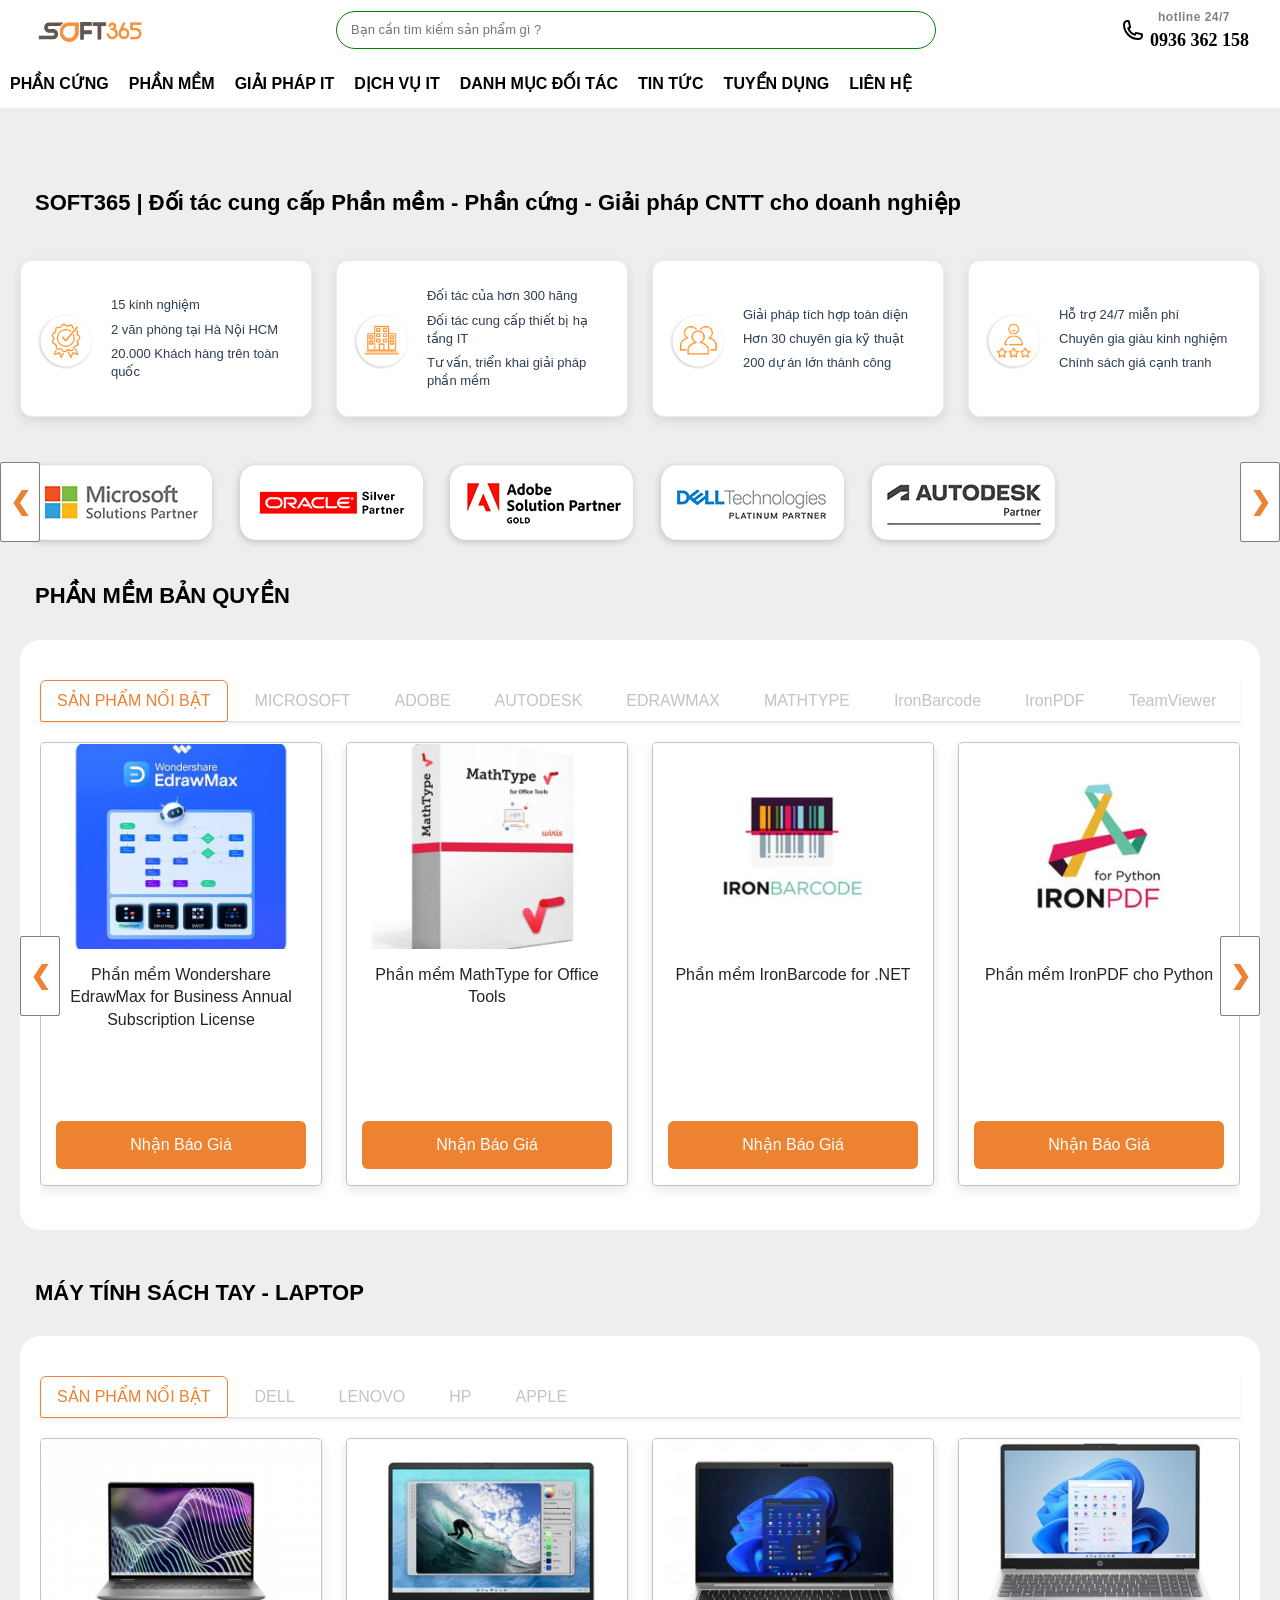
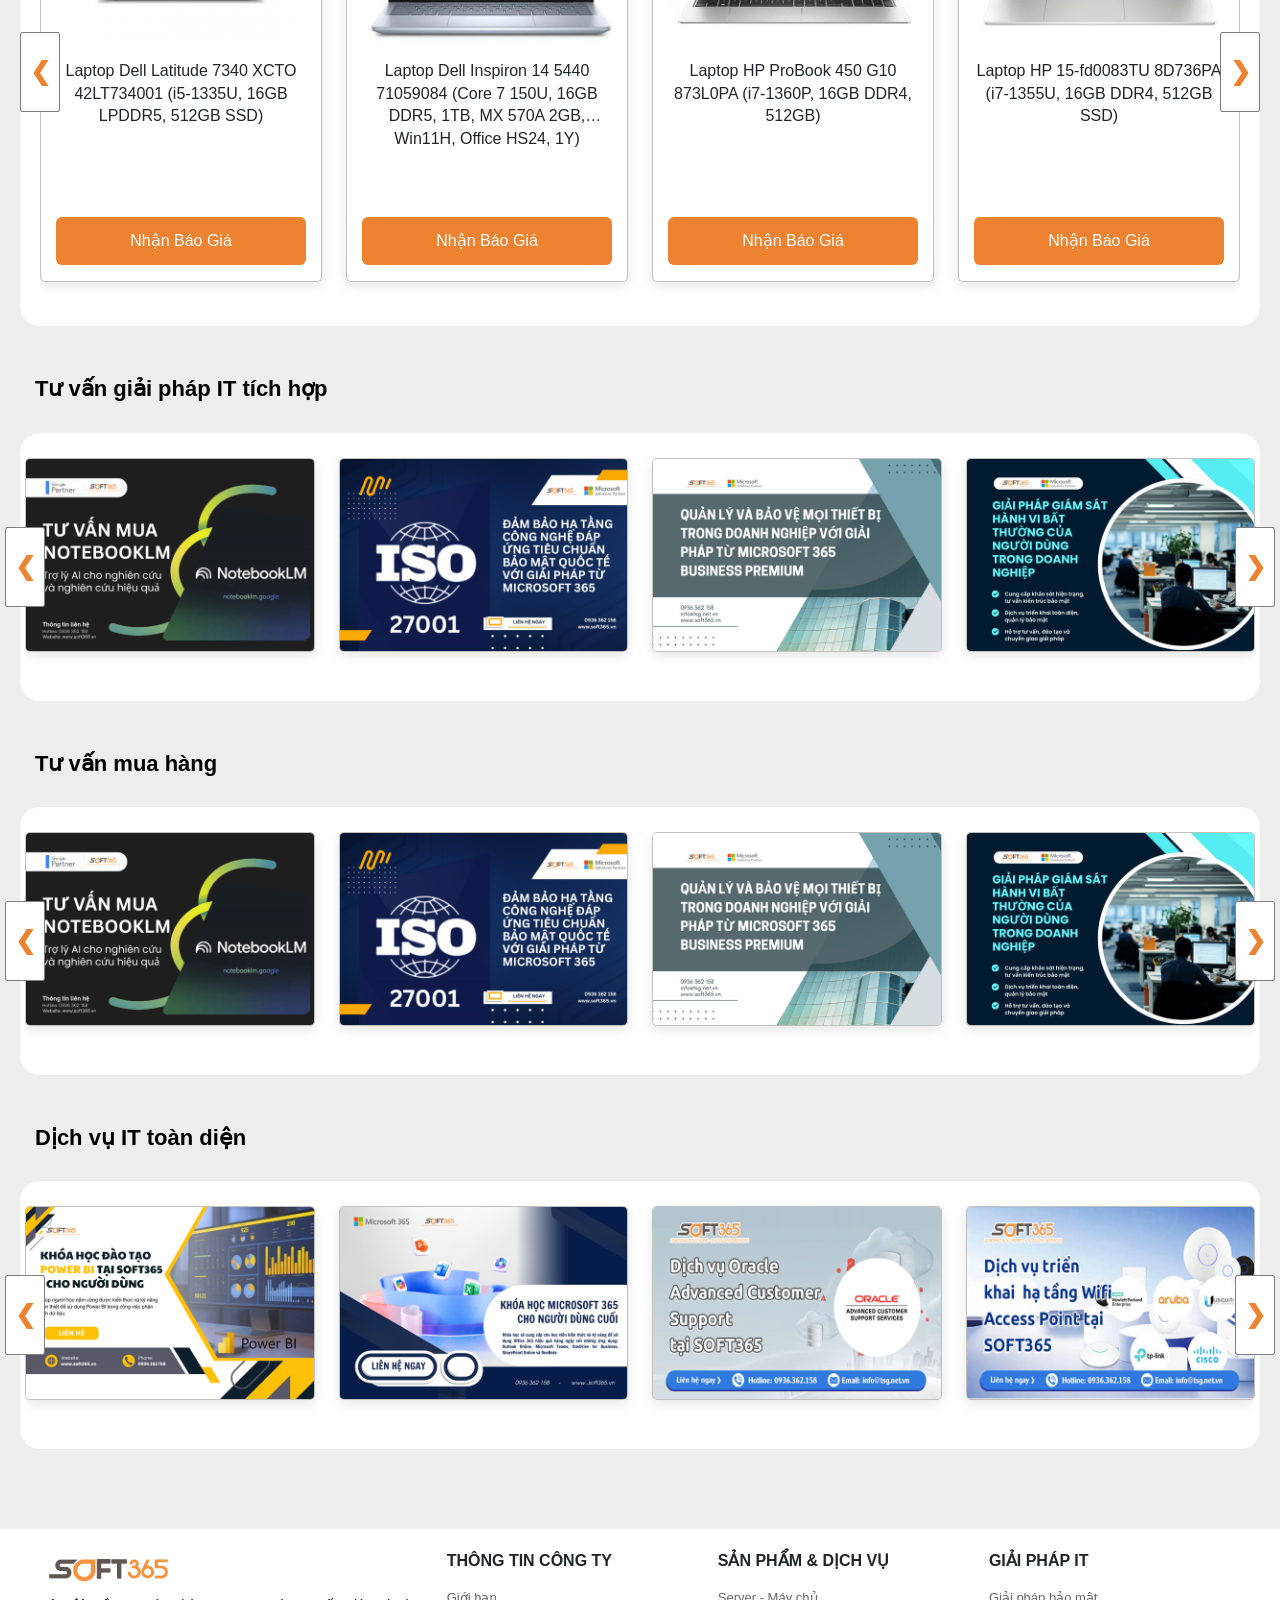
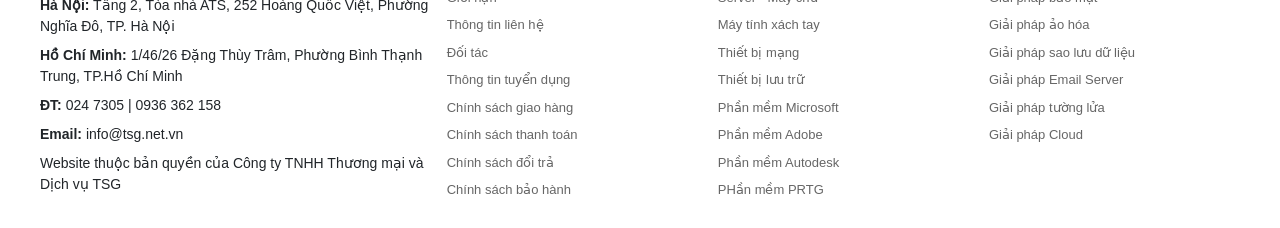
==== commit 350a089d: "Chỉnh sửa hiển thị web ở màn hình từ 769px trở xuống, hiển thị bottom-navbar ở màn hình từ 769px trở" ====
--- a/index.html
+++ b/index.html
@@ -1272,5 +1272,7 @@
             </div>
         </div>
     </footer>
+
+    <iframe src="./components/bottom_nav_bar.html" frameborder="0"></iframe>
 </body>
 </html>
--- a/style.css
+++ b/style.css
@@ -53,13 +53,13 @@
 }
 .search-wrapper{
     flex: 1;
-    min-width: 180px;
-    max-width: 500px;
+    min-width: 350px;
+    max-width: 700px;
     margin: 0 auto;
 }
 #contact{
     display: flex;
-    flex-direction: flex-start;
+    /* flex-direction: flex-start; */
     gap: 5px; 
     flex-direction: row;
 }
@@ -155,7 +155,7 @@
     color: #000000;
     font-weight: bold;
 }
-.menu-bar ul li a .menu:hover{
+.menu-bar ul li a > .menu:hover{
     background-color: rgb(237, 130, 49);
     color: #fff;
 }
@@ -209,9 +209,11 @@
 }
 .categories-nav{
     margin-top: 0;
+    margin-right: 0;
     background: white;
     position: relative;
     z-index: 1020;
+    overflow: hidden;
 }
 #categories{
     background-color: white;
@@ -402,8 +404,8 @@
     transform: translate(-50%, -50%) !important;
     font-weight: bold !important;
 }
-#partners .carousel-control-prev-icon:hover,
-#partners .carousel-control-next-icon:hover
+#partners .carousel-control-prev:hover,
+#partners .carousel-control-next:hover
 {
     background-color: rgb(21, 99, 21);
     color: rgb(255, 255, 255);
@@ -622,6 +624,10 @@
     cursor: pointer;
     margin-top: auto;
 }
+.desktop-screen-product .product-card button:hover{
+    background-color: rgb(237, 114, 19);
+}
+
 .desktop-screen-product .catgory-buttons {
     grid-column: 1 / -1;               
     display: flex;
@@ -883,6 +889,9 @@
     margin: 30px 10px 30px 2;
     width: 10px; 
 }
+.product-grid .mobile-product-button:hover{
+    background-color: rgb(237, 114, 19);
+}
 #hotline-number{
     color: white;
     font-family: s;
@@ -1009,6 +1018,16 @@
     color: black;
     padding-left: 15px;
 }
+iframe[src="./components/bottom_nav_bar.html"]{
+    position: fixed;
+    bottom: 0;
+    left: 0;
+    right: 0;
+    width: 100%;
+    height: 60px;
+    border: none;
+    z-index: 1050;
+}
 /* #menu ul{
     list-style-type: none;
     text-align: left;
@@ -1039,24 +1058,51 @@
     top: 0;
     display: none;
 } */
-
-@media (max-width: 576px) {
+@media (max-width: 480px) {
+    iframe[src="./components/bottom_nav_bar.html"] {
+        min-height: 45px !important;
+    }
+}
+@media (max-width: 750px) {
     .header-container{
         gap: 8px;
     }
-    .search-wrapper{
-        flex: 2px;
-        min-width: 0;
+    .search-wrapper {
+        flex: 1;
+        min-width: 20px;
+        max-width: 50px;
+        margin-left: 5px;
+        margin-right: 5px;
+    }
+    #search {
+        width: 100%;
+        font-size: 11px;
+        padding: 6px 8px;
+        margin-left: 5px;
+        margin-right: 5px;
+    }
+    .hotline-wrapper{
+        flex-shrink: 0;
+        margin-left: 0;
     }
     .hotline-text{
         display: flex;
+        flex-direction: column;
     }
     #hotline{
-        font-size: 12px;
+        font-size: 9px;
+        padding: 11px;
+    }
+    #hotline-number{
+        font-size: 11px;
     }
     #contact #phone{
         height: 20px;
         width: 20px;
+        margin-top: 0;
+    }
+    #contact{
+        gap: 4px;
     }
     .product-card { 
         max-width: 210px; 
@@ -1099,108 +1145,169 @@
         display: none !important;
     }
 }
-@media (max-width: 768px) {
+@media (max-width: 769px) {
+    * {
+        margin: 0;
+        padding: 0;
+        box-sizing: border-box;
+    }
+    html, body{
+        overflow-x: hidden !important;
+        width: 100% !important;
+        position: relative !important;
+    }
+    header{
+        width: 100% !important;
+        left: 0;
+        right: 0;
+        position: fixed;
+    }
+    header .navbar{
+        padding: 0.75px 12px !important;
+        width: 100% !important;
+        margin: 0 !important;
+    }
+    header .navbar .container-fluid,
+    header .navbar .container{
+        padding: 0 !important;
+        margin: 0 !important;
+        width: 100% !important;
+        max-width: 100%;
+    }
     .header-container{
+        width: 100% !important;
+        display: flex;
         gap: 6px;
-        justify-content: space-between;
+        flex-wrap: wrap;
+    }
+    .hotline-text{
+        display: flex;
+    }
+    main{
+        padding-top: 100px;
+    }
+    .desktop-screen-categories,
+    .desktop-screen-info.row.g-4 .col-12,
+    #partners,
+    .desktop-screen-product,
+    .services, .desktop-screen-services{
+        display: none;
     }
     .logo-wrapper{
         flex-shrink: 0;
-    }
-    .search-wrapper{
+        margin-right: auto;
+    }
+    .search-wrapper {
         flex: 1;
-        min-width: 80px;
-        margin: 0 2px;
+        min-width: 0;
+        width: auto;
+        margin: 0;
+    }
+    #search {
+        width: 100%;
+        font-size: 12px;
+        padding: 7px 10px;
     }
     .hotline-wrapper{
-        flex-shrink: 0;
-        margin-left: 0;
+        flex-shrink: 0 0 auto;
+        margin-left: auto;
     }
     .hotline-text{
         display: flex;
         flex-direction: column;
-    }
-    #hotline{
-        font-size: 9px;
-        padding: 11px;
+        align-items: flex-end;
     }
     #hotline-number{
-        font-size: 11px;
-    }
-    #contact #phone{
-        height: 20px;
-        width: 20px;
-        margin-top: 0;
-    }
-    #contact{
-        gap: 4px;
-    }
-    #search{
-        border:  1px solid green;
-        border-radius: 100px;
-        width: 80%;
-        align-items: center;
-    }
-}
-@media (max-width: 769px){
-    main{
-        padding-top: 100px;
-    }
-    .desktop-screen-categories,
-    .desktop-screen-info.row,
-    #partners,
-    .desktop-screen-product,
-    .services,
-    .desktop-screen-services
-    {
-        display: none !important;
-    }
-    .product-grid{
-        grid-template-columns: repeat(3, 1fr);
-        gap: 20px;
-    }
-    .header-container{
-        /* flex-direction: column;
-        align-items: stretch; */
-        gap: 15px;
-    }
-    .hotline-text{
-        display: flex;
-    }
-    #hotline-number{font-size: 14px;}
+        font-size: 14px;
+        white-space: nowrap;
+    }
     #hotline{
         font-size: 9px;
         padding: 1px 4px;
+        white-space: nowrap;
     }
     #contact #phone {
         height: 20px;
         width: 20px;
         margin-top: 0;
     }
-    #contact{gap: 3px;}
     .logo-hotline{
+        display: flex;
+        align-items: center;
         justify-content: space-between;
-    }
-    .search-wrapper{
-        min-width: 120px;
+        width: 100%;
+        gap: 10px;
+    }
+    #contact{
+        gap: 3px;
+        margin: 0;
+        padding: 0;
     }
     .search{
-        max-width: 2000px;
-        margin-top: 5px;
+        width: 100%;
+        margin: 8px 0 0 0;
+        padding: 0;
+    }
+    .search-wrapper {
+        flex: 0 1 auto;
+        min-width: 320px;
+        max-width: 480px;
+        margin-left: 10px;
+        margin-right: 10px;
+    }
+    #search{
+        border-radius: 100px;
+        width: 100%;
+        align-items: center;
+    }
+    main{
+        padding: 100px 12px 40px 12px !important;
+        margin: 0 !important;
+        width: 100% !important;
+        overflow-x: hidden !important;
+    }
+    .mobile-categories-title{
+        display: block;
+        padding: 8px 0 8px 10px;
+        margin: 10px 0;
+    }
+    h3{
+        padding: 8px 0;
+        margin: 10px 0;
+        font-size: 18px;
+    }
+    .categories-nav{
+        width: 100%;
+        margin: 0;
+        padding: 0;
+    }
+    .categories{
+        width: 100%;
+        padding: 0;
+    }
+    #categories table{
+        padding: 0;
+        margin: 0;
+        width: 100%;
     }
     #categories td{
         padding: 10px 12px;
         font-size: 13px;
-    }
-    header{
-        min-height: auto;
-    }
-    header .navbar{
-        padding: 0.75rem 1rem;
+        white-space: nowrap;
+    }
+    .desktop-screen-categories,
+    .desktop-screen-info,
+    #partners,
+    .desktop-screen-product,
+    .services,
+    .desktop-screen-services,
+    .menu-bar {
+        display: none !important;
     }
     .product-grid{
-        grid-template-columns: repeat(2, 1fr);
-        gap: 16px;
+        display: grid;
+        grid-template-columns: repeat(3, 1fr);
+        gap: 20px;
     }
     #partners{
         display: none;
@@ -1211,34 +1318,59 @@
     #services1, #services2, #services3{
         display: none;
     }
+    footer{
+        width: 100%;
+        padding: 15px 12px;
+        margin: 0;
+    }
+    .footer-content p {
+        width: 100% !important;
+        margin: 0 0 5px 0 !important;
+        padding: 0 !important;
+        font-size: 11px !important;
+        line-height: 1.4 !important;
+        word-break: break-word !important;
+    }
     .footer-content img{
         display: none;
     }
     .footer-grid{
+        display: block;
+        width: 100%;
+        max-width: 100%;
+        margin: 0;
+        padding: 0;
         grid-template-columns: 1fr;
         gap: 25px;
     }
     .footer-content{
         display: flex;
-        flex-direction: row;
+        flex-direction: column;
         flex-wrap: wrap;
         align-items: flex-start;
         justify-content: space-between;
-        gap: 15px 30px;
+        gap: 8px;
+        width: 100%;
+        padding: 0;
     }
     .footer-content p{
         width: auto;
-        margin: 0;
+        margin: 4px 0;
         font-size: 11px;
         flex-shrink: 0;
+        word-break: break-word;
+    }
+    .footer-info{
+        display: none !important;
+    }
+    .row{
+        margin: 0;
+        padding: 0;
+    }
+    [class*="col-"]{
+        padding: 0;
     }
     
-    .footer-info{
-        display: none;
-    }
-    .footer-info-content{
-        display: none;
-    }
     .desktop-screen-grid{
         display: flex;
         flex-direction: column;
@@ -1262,61 +1394,155 @@
     }
     .product-grid {
         display: grid !important;
+        grid-template-columns: repeat(2, 1fr);
+        gap: 10px;
+        margin: 15px 0;
+        padding: 0;
+        width: 50%;
+    }
+    .product-grid .col{
+        padding: 0;
+        width: 100%;
+    }
+    .product-grid .product-card{
+        width: 100% !important;
+        margin: 0;
+    }
+    .product-grid .product-card img {
+        height: 160px;
+    }
+    
+    .product-grid .product-card .card-body {
+        padding: 10px;
+    }
+    
+    .product-grid .product-card p {
+        font-size: 13px;
+        margin-bottom: 10px;
+        height: auto;
+        min-height: 50px;
+    }
+    
+    .product-grid .product-card button {
+        padding: 8px;
+        font-size: 13px;
     }
     .mobile-categories-title {
         display: block !important;
     }
+    h3{
+        font-size: 16px !important;
+        padding: 8px 0 !important;
+        margin: 5px 0 !important;
+    }
+    .mobile-categories-title{
+        padding: 8px 0 8px 10px !important;
+        margin: 5px 0 !important;
+        border-left-width: 3px !important;
+    }
     .categories.row {
         display: grid !important;
-        grid-template-columns: repeat(2, 1fr);
-        gap: 16px;
-        margin: 10px 0;
+        grid-template-columns: repeat(2, 1fr) !important;
+        gap: 16px !important;
+        margin: 10px 0 !important;
+        padding: 0 !important;
+        width: 100% !important;
     }
     .categories.row .col-12{
-        flex: 0 0 auto;
-        width: 100%;
+        /* flex: 0 0 auto; */
+        width: 100% !important;
+        padding: 0 !important;
+    }
+    .categories .category{
+        width: 100% !important;
+        margin: 0 !important;
+        padding: 15px 10px !important;
+        min-height: 110px !important;
+    }
+    .category img{
+        width: 40% !important;
+        height: 40px !important;
+    }
+    .category p{
+        font-size: 12px !important;
+    }
+    .menu-bar {
+        display: none;
+    }
+    footer {
+        padding: 12px !important;
+        width: 100%;
+    }
+    .footer-grid {
+        width: 100%;
+        margin: 0;
         padding: 0;
-    }
-    .categories .category{
-        width: 100%;
-        margin: 0;
-    }
-    .menu-bar {
-        display: none;
+        gap: 10px;
+    }
+    .footer-content img {
+        font-size: 10px;
+        margin: 3px 0;
     }
     .footer-info {
         grid-template-columns: 1fr;
         gap: 15px;
     }
-    /* .desktop-screen-services .carousel-item .col-md-3{
-        flex: 0 0 auto;
-        width: 100%;
-    } */
-    /* .desktop-screen-info{
-        display: none !important;
-    } */
-}
-@media (min-width: 770px) and (max-width: 991px) {
+    iframe[src="./components/bottom_nav_bar.html"] {
+        position: fixed !important;
+        bottom: 0 !important;
+        left: 0 !important;
+        right: 0 !important;
+        width: 100% !important;
+        max-width: 100% !important;
+        height: auto !important;
+        min-height: 50px !important;
+        border: none !important;
+        z-index: 1050 !important;
+        display: block !important;
+    }
+}
+@media (min-width: 770px) and (max-width: 992px) {
     header{
         background-color: white;
     }
+    nav{
+        display: none;
+    }
     main {
         padding-top: 140px;
+    }
+    .search-wrapper {
+        flex: 0 1 auto;
+        min-width: 100px;
+        max-width: 200px;
+        margin: 0 20px;
     }
     #search{
         border:  1px solid green;
         border-radius: 100px;
-        width: 100%;
         align-items: center;
-    }
+        width: 100%;
+        font-size: 13px;
+        padding: 8px 14px;
+    }
+    
     #hotline-number{
         color: black;
     }
     .hotline-text{
         display: flex;
     }
-    .search-wrapper{
-        min-width: 200px;
+    .search-wrapper {
+        flex: 0 1 auto;
+        min-width: 500px;
+        max-width: 800px;
+        margin-left: 12px;
+        margin-right: 12px;
+    }
+    #search {
+        width: 100%;
+        font-size: 13px;
+        padding: 8px 14px;
     }
     .categories-nav{
         display: none;
@@ -1345,6 +1571,9 @@
     }
     .desktop-screen-services {
         margin: 20px 0;
+    }
+    .categories{
+        display: none;
     }
     .product-grid{
         display: none;
@@ -1420,8 +1649,40 @@
         padding: 0 12px;
         margin-bottom: 24px;
     }
-}
+    .watch-more{
+        display:  none;
+    }
+    iframe{
+        display: none;
+    }
+}
+/* @media (min-width: 797px) and (max-width: 992px) {
+    header{
+        background-color: #fff;
+    }
+    #hotline-number{
+        color: #000000;
+    }
+    #search{
+        border: 1px solid green;
+    }
+    .categories-nav{
+        display: none;
+    }
+    .menu-bar{
+        display: flex;
+    }
+    .desktop-screen-categories{
+        padding-top: 150px;
+    }
+    .categories.row{
+        display: none;
+    }
+    .product-grid{display: none;}
+    .watch-more{display: none;}
 
+
+} */
 @media (min-width: 992px) {
     main {
         padding-top: 160px !important;
@@ -1444,19 +1705,21 @@
     .header-container{
         justify-content: space-between;
     }
+    .hotline-wrapper{
+        text-align: right;
+    }
     .search-wrapper{
+        min-width: 600px;
+        max-width: 800px;
         flex: 0 1 auto;
         display: flex;
         justify-content: center;
     }
-    .hotline-wrapper{
-        text-align: right;
-    }
-    #search{
-        border:  1px solid green;
-        border-radius: 100px;
-        min-width: 400px;
-        max-width: 450px;
+    #search {
+        width: 100%;
+        font-size: 13px;
+        padding: 8px 14px;
+        border: 1px solid #008000 !important;
     }
     .hotline-text{
         display: flex;
@@ -1476,6 +1739,9 @@
     .footer-content img{
         width: 35%;
     }
+    iframe{
+        display: none;
+    }
     .menu-bar{
         display: flex;
         flex-direction: row;
@@ -1484,7 +1750,15 @@
     .categories-nav {
         display: none;
     }
-    .catgories .row .col-12 {
+    .categories {
+        display: none;
+    }
+    .catgories.row,
+    .categories.row.g-4 {
+        display: none !important;
+        visibility: hidden;
+    }
+    .watch-more{
         display: none;
     }
     /* .desktop-screen-info .col-md-3{
@@ -1566,6 +1840,14 @@
         width: 25%;
     } */
 }
+
+/* @media (min-width: 1103px) and (max-width: 11) {
+    #search{
+        min-width: 700px;
+        max-width: 900px;
+    }
+} */
+
 @media (min-width: 992px) and (max-width: 1187px) {
     #partners .carousel-item [class*="col-"] {
         flex: 0 0 auto;
@@ -1587,30 +1869,19 @@
         object-fit: contain;
     }
 }
-@media (min-width: 1038px) and (max-width: 1102){
-    #search{
-        border:  1px solid green;
-        border-radius: 100px;
-        min-width: 1000px;
-    }
-}
-@media (min-width: 1103px) and (max-width: 1500px) {
-    #search{
-        border:  1px solid green;
-        border-radius: 100px;
-        max-width: 10000px;
-    }
-}
-/* @media (min-width: 1440px) {
-    #search{
-        min-width: 900px;
-    }
-} */
-@media (min-width: 1501px) {
-    #search{
-        border:  1px solid green;
-        border-radius: 100px;
-        min-width: 1300px;
+
+/* Desktop lớn (≥ 1082px) */
+@media (min-width: 1082px) {
+    .search-wrapper {
+        flex: 0 1 auto;
+        min-width: 600px;
+        max-width: 800px;
+        margin: 0 20px;
+    }
+    #search {
+        width: 100%;
+        font-size: 13px;
+        padding: 8px 14px;
     }
 }
 footer{
@@ -1627,7 +1898,7 @@
 .footer-grid{
     display: grid;
     grid-template-columns: 1fr 2fr;
-    gap: 30px;
+    gap: 10px;
     max-width: 1200px;
     margin: 0 auto;
 }
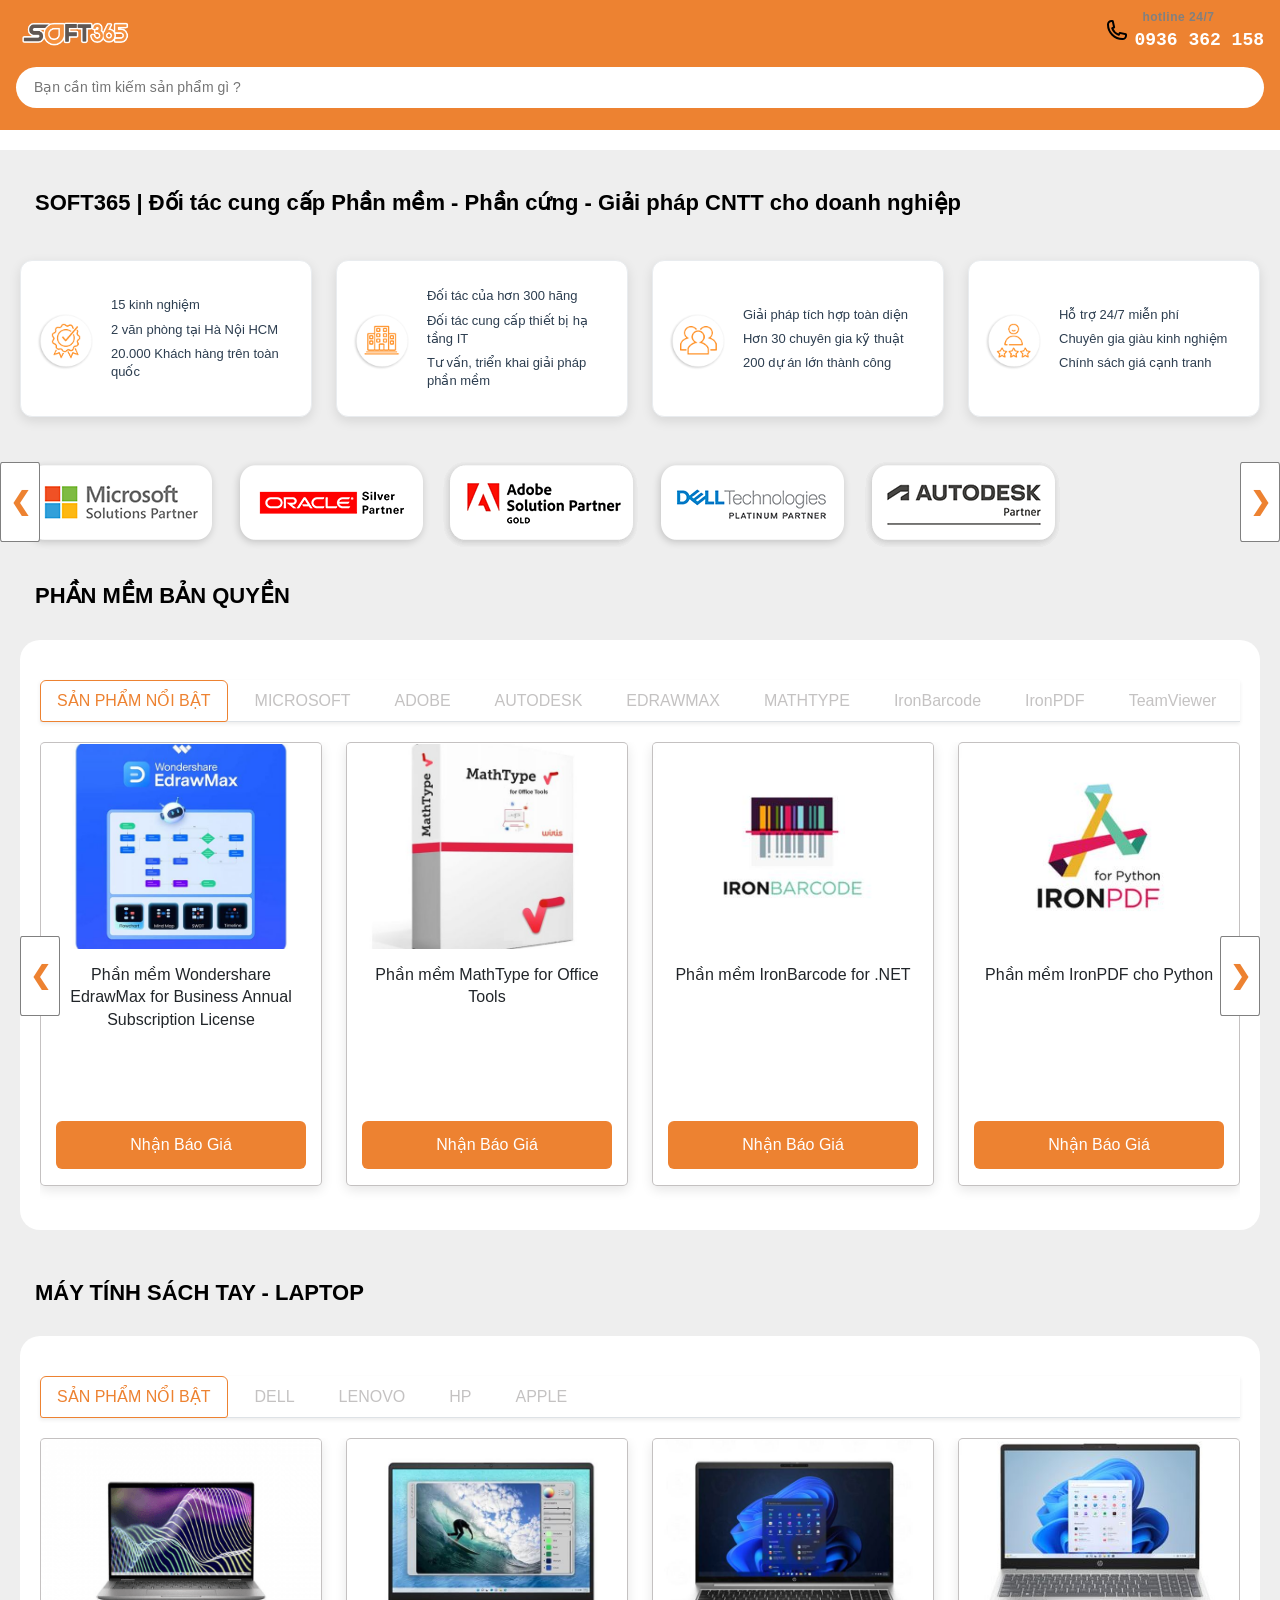
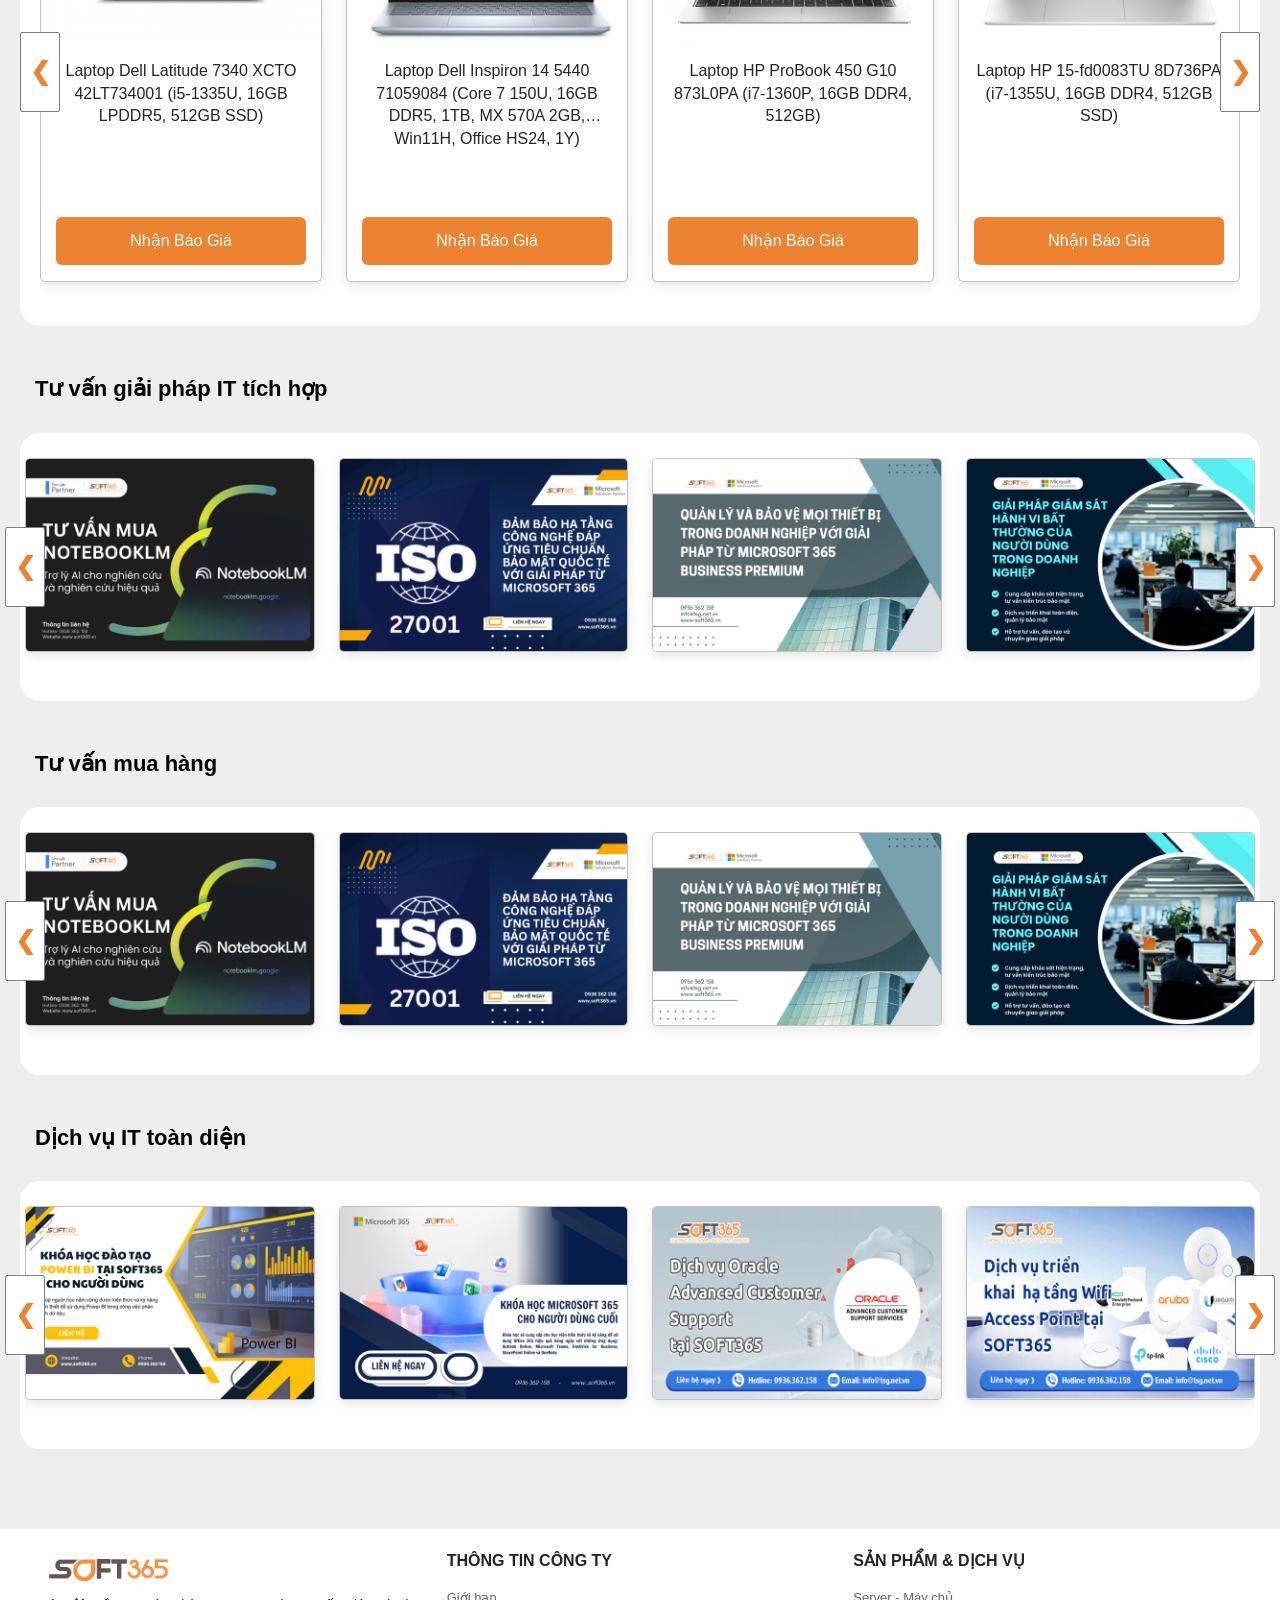
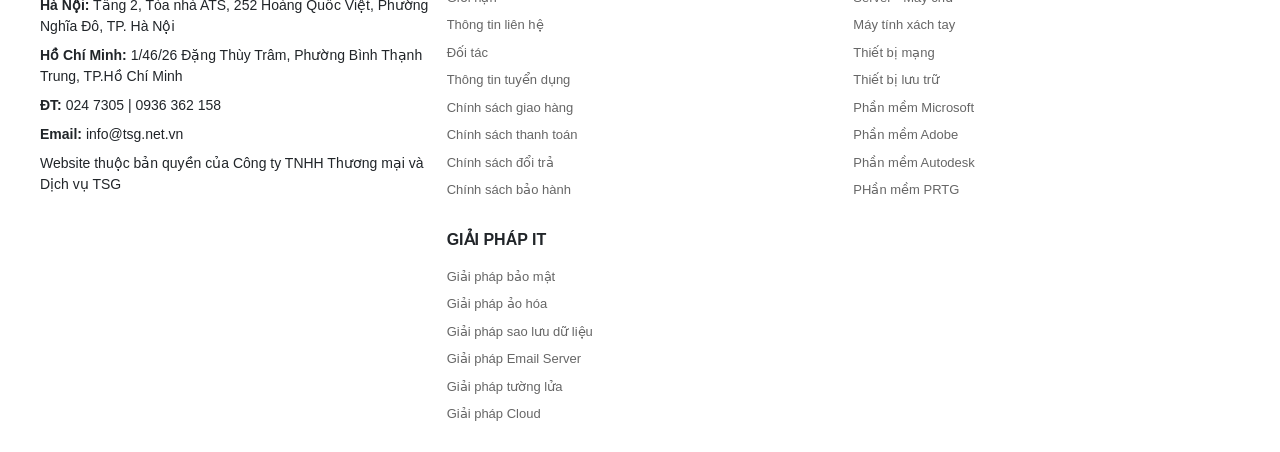
==== commit 8d2fac60: "Chỉnh sửa header + footer trên  màn hình thiết bị di động" ====
--- a/index.html
+++ b/index.html
@@ -43,6 +43,7 @@
                 </ul>
             </div>
         </nav> -->
+        <iframe src="./components/header/mobile_header.html" frameborder="0"></iframe>
         <div class="navbar">
             <div class="container-fluid">
                 <div class="header-container">
@@ -111,22 +112,6 @@
             </ul>
         </div>
     </header>
-        <div class="categories-nav">
-            <div id="categories">
-                <table style="width: 100%;">
-                    <tr>
-                        <td></td>
-                        <td>Khuyến mãi</td>
-                        <td></td>
-                        <td>Tư vấn giải pháp</td>
-                        <td></td>
-                        <td>Tư vấn cấu hình</td>
-                        <td></td>
-                        <td>Sản phẩm vừa xem</td>
-                    </tr>
-                </table>
-            </div>
-        </div>
     <main>
         <h3 class="desktop-screen-categories">SOFT365 | Đối tác cung cấp Phần mềm - Phần cứng - Giải pháp CNTT cho doanh nghiệp</h3>
         <div class="desktop-screen-info row g-4">
--- a/style.css
+++ b/style.css
@@ -7,7 +7,7 @@
     font-family: Arial, Helvetica, sans-serif;
 }
 header{
-    background-color: rgb(237, 130, 49);
+    background-color: #ffff;
     position: fixed;
     top: 0;
     left: 0;
@@ -112,7 +112,7 @@
     border: none;
     border-radius: 100px;
     padding: 10px 18px;
-    outline: none;
+    border: 1px solid #008000;
     font-size: 14px;
     transition: all 0.2s;
     margin: 0;
@@ -120,6 +120,23 @@
 .hotline-wrapper{
     flex-shrink: 0;
     margin-left: auto;
+}
+iframe[src="./components/header/mobile_header.html"]{
+    position: fixed;
+    top: 0;
+    left: 0;
+    right: 0;
+    width: 100%;
+    height: auto;
+    min-height: auto;
+    border: none;
+    z-index: 1050;
+    display: block;
+    overflow: visible;
+}
+iframe {
+    overflow: hidden;
+    scrolling: no;
 }
 /*  {
     padding: 0;
@@ -207,33 +224,9 @@
     margin-left: 140px;
     background: #fff;
 }
-.categories-nav{
-    margin-top: 0;
-    margin-right: 0;
-    background: white;
-    position: relative;
-    z-index: 1020;
-    overflow: hidden;
-}
-#categories{
-    background-color: white;
-    border-bottom: 1px solid #e9ecef;
-    width: 100%;
-    overflow-x: auto;
-    white-space: nowrap;
-}
-#categories td{
-    padding: 12px 20px;
-    font-weight: 500;
-    cursor: pointer;
-    text-align: center;
-    color: #2c3e50;
-}
-#categories td:hover{
-    color: rgb(237, 130, 49);
-}
+
 main{
-    padding: 0 20px 40px 20px;
+    padding: 160px 20px 40px 20px;
     background-color: #eeeeee;
     margin-top: 0;
 }
@@ -920,7 +913,6 @@
     margin: 0 auto;
 }
 .product-grid .product-card img {
-    flex: 1;
     width: 100%;
     height: 200px;
     object-fit: cover;
@@ -930,6 +922,7 @@
 
 .product-grid .product-card .card-body {
     flex: 1;
+    display: flex;
     padding: 15px;
     text-align: center;
     flex-direction: column;
@@ -941,8 +934,9 @@
     margin: 0 0 15px 0;
     font-size: 15px;
     line-height: 1.45;
-    height: 65px;
-    max-height: 85px;
+    /* height: 65px;
+    max-height: 85px; */
+    display: -webkit-box;
     -webkit-line-clamp: 3;
     -webkit-box-orient: vertical;
     text-overflow: ellipsis;
@@ -1062,9 +1056,17 @@
     iframe[src="./components/bottom_nav_bar.html"] {
         min-height: 45px !important;
     }
+    .product-grid {
+        display: grid !important;
+        grid-template-columns: repeat(2, 1fr);
+        gap: 10px;
+        margin: 15px 0;
+        padding: 0;
+        width: 100%;
+    }
 }
 @media (max-width: 750px) {
-    .header-container{
+    /* .header-container{
         gap: 8px;
     }
     .search-wrapper {
@@ -1103,7 +1105,7 @@
     }
     #contact{
         gap: 4px;
-    }
+    } */
     .product-card { 
         max-width: 210px; 
     }
@@ -1156,7 +1158,7 @@
         width: 100% !important;
         position: relative !important;
     }
-    header{
+    /* header{
         width: 100% !important;
         left: 0;
         right: 0;
@@ -1182,9 +1184,9 @@
     }
     .hotline-text{
         display: flex;
-    }
+    } */
     main{
-        padding-top: 100px;
+        padding-top: 200px;
     }
     .desktop-screen-categories,
     .desktop-screen-info.row.g-4 .col-12,
@@ -1193,7 +1195,10 @@
     .services, .desktop-screen-services{
         display: none;
     }
-    .logo-wrapper{
+    header .navbar, .navbar{
+        display: none;
+    }
+    /* .logo-wrapper{
         flex-shrink: 0;
         margin-right: auto;
     }
@@ -1259,12 +1264,17 @@
         border-radius: 100px;
         width: 100%;
         align-items: center;
+    } */
+    iframe[src="./components/header/mobile_header.html"]{
+        height: auto;
     }
     main{
-        padding: 100px 12px 40px 12px !important;
+        /* padding: 100px 12px 40px 12px !important;
         margin: 0 !important;
         width: 100% !important;
-        overflow-x: hidden !important;
+        overflow-x: hidden !important; */
+        height: auto;
+        padding-top: 150px !important;
     }
     .mobile-categories-title{
         display: block;
@@ -1278,8 +1288,8 @@
     }
     .categories-nav{
         width: 100%;
-        margin: 0;
-        padding: 0;
+        overflow-x: auto;
+        white-space: nowrap;
     }
     .categories{
         width: 100%;
@@ -1370,7 +1380,6 @@
     [class*="col-"]{
         padding: 0;
     }
-    
     .desktop-screen-grid{
         display: flex;
         flex-direction: column;
@@ -1394,11 +1403,11 @@
     }
     .product-grid {
         display: grid !important;
-        grid-template-columns: repeat(2, 1fr);
+        grid-template-columns: repeat(3, 1fr);
         gap: 10px;
         margin: 15px 0;
         padding: 0;
-        width: 50%;
+        width: 100%;
     }
     .product-grid .col{
         padding: 0;
@@ -1414,15 +1423,13 @@
     
     .product-grid .product-card .card-body {
         padding: 10px;
-    }
-    
+    } 
     .product-grid .product-card p {
         font-size: 13px;
         margin-bottom: 10px;
         height: auto;
         min-height: 50px;
     }
-    
     .product-grid .product-card button {
         padding: 8px;
         font-size: 13px;
@@ -1502,6 +1509,9 @@
     }
 }
 @media (min-width: 770px) and (max-width: 992px) {
+    iframe[src="./components/header/mobile_header.html"]{
+        display: none !important;
+    }
     header{
         background-color: white;
     }
@@ -1686,6 +1696,9 @@
 @media (min-width: 992px) {
     main {
         padding-top: 160px !important;
+    }
+    iframe[src="./components/mobile_header.html"]{
+        display: none !important;
     }
     .desktop-screen-categories{
         display: block;
@@ -1908,7 +1921,7 @@
 }
 .footer-info {
     display: grid;
-    grid-template-columns: repeat(3, 1fr);
+    grid-template-columns: repeat(2, 1fr);
     gap: 20px;
 }
 .footer-info-content b {
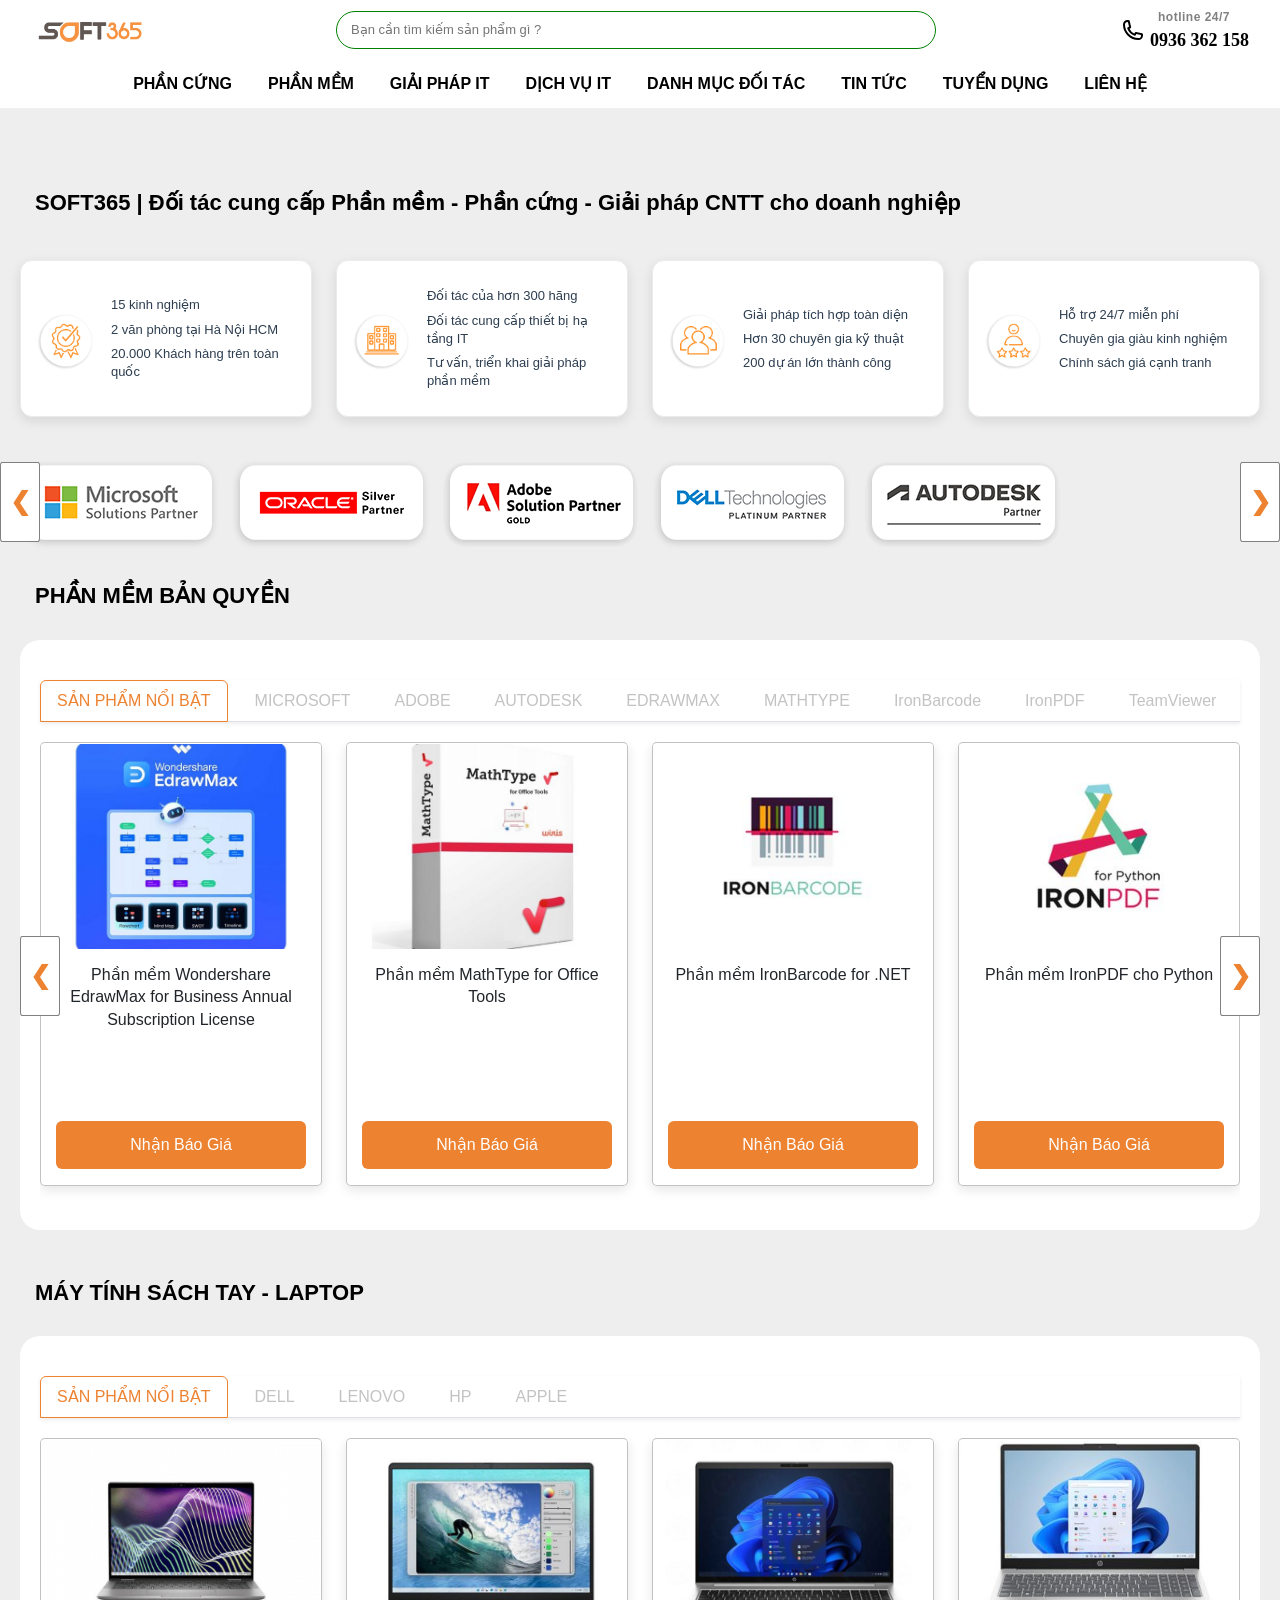
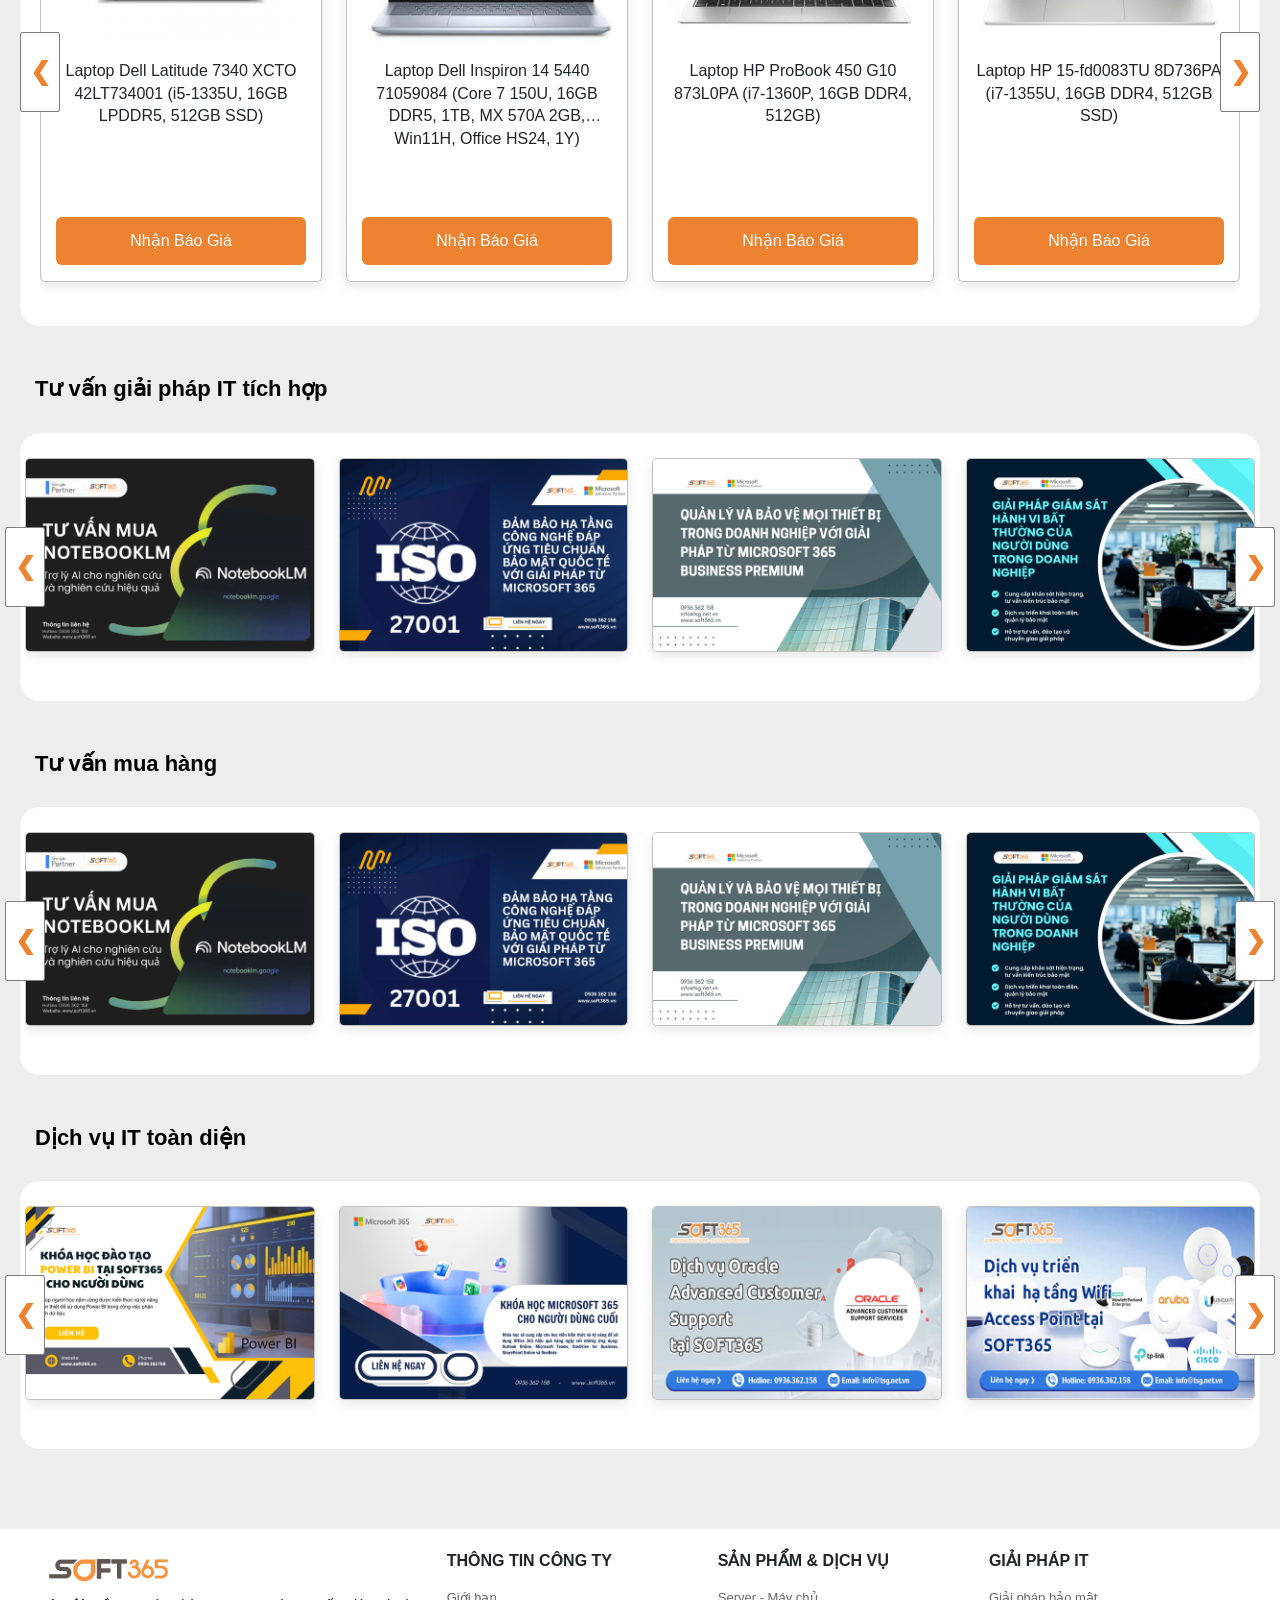
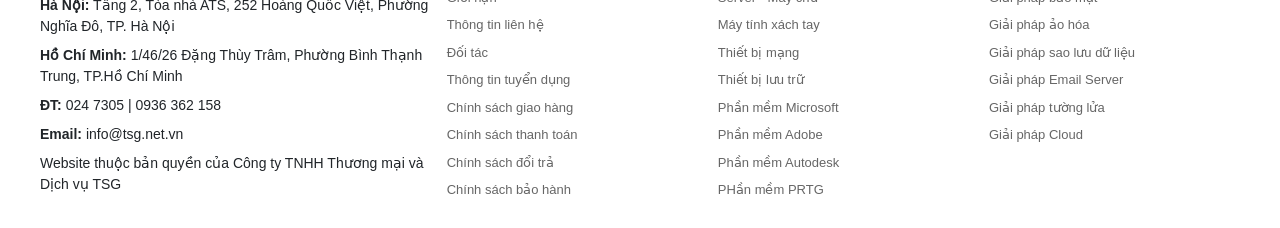
==== commit a9bcad92: "Chỉnh sửa giao diện" ====
--- a/index.html
+++ b/index.html
@@ -69,43 +69,194 @@
         </div>
         <div class="menu-bar">
             <ul>
-                <li class="active"><a class="menu" href="#">PHẦN CỨNG</a>
-                    <!-- <div class="sub-menu-1">
+                <li><a class="menu" href="#">PHẦN CỨNG</a>
+                    <div class="sub-menu-1 sub-menu-column">
                         <ul>
-                            <li><a href="#">Mission</a></li>
-                            <li><a href="#">Vision</a></li>
-                            <li><a href="#">Team</a></li>
+                            <li><a href="#">Máy chủ - Server</a></li>
+                            <li><a href="#">PC - Workstation</a></li>
+                            <li><a href="#">Laptop</a></li>
+                            <li><a href="#">Thiết bị mạng</a></li>
+                            <li><a href="#">Thiết bị lưu trữ</a></li>
+                            <li><a href="#">Thiết bị văn phòng</a></li>
+                            <li><a href="#">Camera</a></li>
+                            <li><a href="#">Màn hình máy tính</a></li>
+                            <li><a href="#">Linh kiện máy tính</a></li>
+                            <li><a href="#">Phụ kiện</a></li>
+                            <li><a href="#">Tivi</a></li>
                         </ul>
-                    </div> -->
+                    </div>
                 </li>
-                <li><a class="menu" href="#">PHẦN MỀM</a></li>
+                <li><a class="menu" href="#">PHẦN MỀM</a>
+                    <div class="sub-menu-1 sub-menu-column">
+                        <ul>
+                            <li><a href="#">Phần mềm bảo mật</a></li>
+                            <li><a href="#">Phần mềm hệ thống</a></li>
+                            <li><a href="#">Phần mềm Database</a></li>
+                            <li><a href="#">Phần mềm ảo hóa</a></li>
+                            <li><a href="#">Phần mềm Đồ họa, Media</a></li>
+                            <li><a href="#">Thiết kế kỹ thuật, xây dựng</a></li>
+                            <li><a href="#">Phần mềm văn phòng</a></li>
+                            <li><a href="#">Phần mềm lập trình</a></li>
+                        </ul>
+                    </div>
+                </li>
                 <li><a class="menu" href="#">GIẢI PHÁP IT</a>
-                    <!-- <div class="sub-menu-1">
-                        <ul>
-                            <li><a href="#">Designing</a></li>
-                            <li class="hover-me"><a href="#">Marketing</a>
-                                <div class="sub-menu-2">
-                                    <ul>
-                                        <li><a href="#">SEO</a></li>
-                                        <li><a href="#">Social Media</a></li>
-                                        <li><a href="#">Emial Marketing</a></li>
-                                    </ul>
-                                </div>
-                            </li>
-                            <li><a href="#">Mobile App</a><i class="mobile"></i>
-                                <div class="sub-menu-2">
-                                    <ul>
-                                        <li><a href="#">Android App/a></li>
-                                        <li><a href="#">iOS App</a></li>
-                                        <li><a href="#">Ionic App</a></li>
-                                    </ul>
-                                </div>
-                            </li>
-                        </ul>
-                    </div> -->
+                    <div class="sub-menu-1 sub-menu-groups sub-menu-groups-3col">
+                        <div class="sub-menu-groups-grid">
+                            <div class="sub-menu-group">
+                                <h4>Giải pháp hạ tầng IT</h4>
+                                <ul>
+                                    <li><a href="#">Giải pháp hạ tầng máy chủ</a></li>
+                                    <li><a href="#">Giải pháp hạ tầng mạng</a></li>
+                                    <li><a href="#">Giải pháp hạ tầng Cloud</a></li>
+                                    <li><a href="#">Giải pháp hạ tầng lưu trữ</a></li>
+                                </ul>
+                            </div>
+                            <div class="sub-menu-group">
+                                <h4>Giải pháp bảo mật</h4>
+                                <ul>
+                                    <li><a href="#">Giải pháp CyberSecurity</a></li>
+                                    <li><a href="#">Bảo mật Data Center</a></li>
+                                    <li><a href="#">Bảo mật Cloud</a></li>
+                                    <li><a href="#">Bảo mật Endpoint</a></li>
+                                </ul>
+                            </div>
+                            <div class="sub-menu-group">
+                                <h4>Giải pháp Digital Workspace</h4>
+                                <ul>
+                                    <li><a href="#">Giải pháp Microsoft 365</a></li>
+                                    <li><a href="#">Giải pháp cộng tác trực tuyến</a></li>
+                                    <li><a href="#">Giải pháp Email doanh nghiệp</a></li>
+                                </ul>
+                            </div>
+                            <div class="sub-menu-group">
+                                <h4>Giải pháp số hóa</h4>
+                                <ul>
+                                    <li><a href="#">Giải pháp số hóa tài liệu</a></li>
+                                    <li><a href="#">Giải pháp số hóa quy trình</a></li>
+                                    <li><a href="#">Giải pháp ký điện tử</a></li>
+                                </ul>
+                            </div>
+                            <div class="sub-menu-group">
+                                <h4>Giải pháp Database</h4>
+                                <ul>
+                                    <li><a href="#">Giải pháp quản trị Database</a></li>
+                                    <li><a href="#">Giải pháp Backup Database</a></li>
+                                    <li><a href="#">Giải pháp phân tích Database</a></li>
+                                    <li><a href="#">Giải pháp giám sát Database</a></li>
+                                </ul>
+                            </div>
+                            <div class="sub-menu-group">
+                                <h4>Giải pháp AI</h4>
+                                <ul>
+                                    <li><a href="#">Giải pháp Chatbot AI</a></li>
+                                    <li><a href="#">Giải pháp thiết kế AI</a></li>
+                                    <li><a href="#">Giải pháp lập trình AI</a></li>
+                                </ul>
+                            </div>
+                        </div>
+                        <div class="sub-menu-more"><a href="#">Xem thêm tất cả giải pháp ›</a></div>
+                    </div>
                 </li>
-                <li><a class="menu" href="#">DỊCH VỤ IT</a></li>
-                <li><a class="menu" href="#">DANH MỤC ĐỐI TÁC</a></li>
+                <li><a class="menu" href="#">DỊCH VỤ IT</a>
+                    <div class="sub-menu-1 sub-menu-groups sub-menu-groups-4col">
+                        <div class="sub-menu-groups-grid">
+                            <div class="sub-menu-group">
+                                <h4>Dịch vụ IT Services</h4>
+                                <ul>
+                                    <li><a href="#">Dịch vụ IT Onsite</a></li>
+                                    <li><a href="#">Dịch vụ IT Outsourcing</a></li>
+                                </ul>
+                            </div>
+                            <div class="sub-menu-group">
+                                <h4>Dịch vụ máy chủ</h4>
+                                <ul>
+                                    <li><a href="#">Dịch vụ triển khai hệ thống Server</a></li>
+                                    <li><a href="#">Dịch vụ cài đặt, cấu hình Server</a></li>
+                                    <li><a href="#">Bảo dưỡng, nâng cấp Server</a></li>
+                                </ul>
+                            </div>
+                            <div class="sub-menu-group">
+                                <h4>Dịch vụ hạ tầng mạng</h4>
+                                <ul>
+                                    <li><a href="#">Dịch vụ triển khai hạ tầng Switch</a></li>
+                                    <li><a href="#">Dịch vụ triển khai hạ tầng Wifi AP</a></li>
+                                    <li><a href="#">Dịch vụ triển khai Firewall</a></li>
+                                </ul>
+                            </div>
+                            <div class="sub-menu-group">
+                                <h4>Dịch vụ Oracle</h4>
+                                <ul>
+                                    <li><a href="#">Dịch vụ hỗ trợ Oracle ACS</a></li>
+                                    <li><a href="#">Dịch vụ Oracle Premier Support</a></li>
+                                    <li><a href="#">Dịch vụ Oracle SaaS Support</a></li>
+                                </ul>
+                            </div>
+                            <div class="sub-menu-group">
+                                <h4>Dịch vụ lưu trữ dữ liệu</h4>
+                                <ul>
+                                    <li><a href="#">Dịch vụ triển khai Storage Server</a></li>
+                                    <li><a href="#">Dịch vụ triển khai NAS</a></li>
+                                    <li><a href="#">Dịch vụ triển khai Cloud Storage</a></li>
+                                    <li><a href="#">Dịch vụ Backup - Recovery</a></li>
+                                </ul>
+                            </div>
+                            <div class="sub-menu-group">
+                                <h4>Dịch vụ triển khai phần mềm</h4>
+                                <ul>
+                                    <li><a href="#">Triển khai Microsoft 365</a></li>
+                                    <li><a href="#">Triển khai phần mềm bảo mật</a></li>
+                                    <li><a href="#">Triển khai phần mềm ảo hóa</a></li>
+                                    <li><a href="#">Triển khai SharePoint</a></li>
+                                </ul>
+                            </div>
+                            <div class="sub-menu-group">
+                                <h4>Dịch vụ đào tạo</h4>
+                                <ul>
+                                    <li><a href="#">Đào tạo người dùng Microsoft 365</a></li>
+                                    <li><a href="#">Đào tạo Quản trị Microsoft 365</a></li>
+                                    <li><a href="#">Đào tạo Power BI</a></li>
+                                    <li><a href="#">Đào tạo SharePoint</a></li>
+                                </ul>
+                            </div>
+                        </div>
+                        <div class="sub-menu-more"><a href="#">Xem thêm tất cả dịch vụ ›</a></div>
+                    </div>
+                </li>
+                <li><a class="menu" href="#">DANH MỤC ĐỐI TÁC</a>
+                    <div class="sub-menu-1 sub-menu-partners">
+                        <p class="sub-menu-partners-title">SOFT365 LÀ ĐỐI TÁC CHIẾN LƯỢC CỦA NHIỀU NHÃN HÀNG LỚN</p>
+                        <div class="sub-menu-partners-grid">
+                            <div class="partner-logo"><img src="./assets/microsoft_365_partner.png" alt="Microsoft"><span>Solutions Partner</span></div>
+                            <div class="partner-logo"><img src="./assets/adobe.png" alt="Adobe"><span>Gold Solution Partner</span></div>
+                            <div class="partner-logo"><img src="./assets/autodesk.png" alt="Autodesk"><span>Reseller Partner</span></div>
+                            <div class="partner-logo"><img src="./assets/teamviewer.jpg" alt="TeamViewer"><span>Authorized Distributor</span></div>
+                            <div class="partner-logo partner-text">VMware<span>Principal Partner</span></div>
+                            <div class="partner-logo"><img src="./assets/oracle-silver-partner.png" alt="Oracle"><span>Premium Reseller</span></div>
+                            <div class="partner-logo"><img src="./assets/dell-slide.png" alt="Dell Technologies"><span>Platinum Partner</span></div>
+                            <div class="partner-logo"><img src="./assets/hewlett.png" alt="HPE"><span>Business Partner</span></div>
+                            <div class="partner-logo partner-text">FORTINET<span>Silver Partner</span></div>
+                            <div class="partner-logo partner-text">Aruba<span>Solution Provider</span></div>
+                            <div class="partner-logo partner-text">Allied Telesis<span>Gold Partner</span></div>
+                            <div class="partner-logo"><img src="./assets/redhat-slide.png" alt="Red Hat"><span>Premier Business Partner</span></div>
+                            <div class="partner-logo partner-text">Veeam<span>ProPartner</span></div>
+                            <div class="partner-logo"><img src="./assets/kaspersky_bao_mat.png" alt="Kaspersky"><span>Gold Partner</span></div>
+                            <div class="partner-logo partner-text">Paessler<span>Platinum Partner</span></div>
+                            <div class="partner-logo"><img src="./assets/oracle.png" alt="Oracle"><span>Gold Partner</span></div>
+                            <div class="partner-logo partner-text">Minitab<span>Authorized Partner</span></div>
+                            <div class="partner-logo partner-text">VERITAS<span>Silver Partner</span></div>
+                        </div>
+                        <div class="sub-menu-partners-index">
+                            <span class="active">ĐỐI TÁC SOFT365</span>
+                            <span>A-B-C-D</span>
+                            <span>E-F-G-H</span>
+                            <span>I-J-K-L</span>
+                            <span>M-N-O-P</span>
+                            <span>Q-R-S-T</span>
+                            <span>U-V-W-X-Y-Z</span>
+                        </div>
+                    </div>
+                </li>
                 <li><a class="menu" href="#">TIN TỨC</a></li>
                 <li><a class="menu" href="#">TUYỂN DỤNG</a></li>
                 <li><a class="menu" href="#">LIÊN HỆ</a></li>
@@ -814,107 +965,79 @@
         </div>
         <script src="https://cdn.jsdelivr.net/npm/bootstrap@5.3.2/dist/js/bootstrap.bundle.min.js"></script>
         <h3 class="mobile-categories-title">DANH MỤC NỔI BẬT</h3>
-        <div class="categories row g-4">
-            <div class="col-12 col-sm-4 col-md-3 col-lg-2">
-                <div class="category ">
-                    <img src="./assets/win.png">
-                    <p>Phần mềm hệ thống</p>
-                </div>
-            </div>
-            <div class="col-12 col-sm-4 col-md-3 col-lg-2">
-                <div class="category">
-                    <img src="./assets/server-soft365.jpg">
-                    <p>Server - Máy chủ</p>
-                </div>
-            </div>
-            <div class="col-12 col-sm-4 col-md-3 col-lg-2">
-                <div class="category">
-                    <img src="./assets/oracle.png">
-                    <p>Phần mềm Database</p>
-                </div>
-            </div>
-            <div class="col-12 col-sm-4 col-md-3 col-lg-2">
-                <div class="category">
-                    <img src="./assets/pc-desktop.jpg">
-                    <p>PC - Workstation</p>
-                </div>
-            </div>
-            <div class="col-12 col-sm-4 col-md-3 col-lg-2">
-                <div class="category">
-                    <img src="./assets/secure.png">
-                    <p>Phần mềm bảo mật</p>
-                </div>
-            </div>
-            <div class="col-12 col-sm-4 col-md-3 col-lg-2">
-                <div class="category">
-                    <img src="./assets/laptop-soft365.jpg">
-                    <p>Laptop-Notebook</p>
-                </div>
-            </div>
-            <div class="col-12 col-sm-4 col-md-3 col-lg-2">
-                <div class="category">
-                    <img src="./assets/o365.png">
-                    <p>Phần mềm văn phòng</p>
-                </div>
-            </div>  
-            <div class="col-12 col-sm-4 col-md-3 col-lg-2">
-                <div class="category">
-                    <img src="./assets/network_device.png">
-                    <p>Thiết bị mạng</p>
-                </div>
-            </div>
-            <div class="col-12 col-sm-4 col-md-3 col-lg-2">
-                <div class="category">
-                    <img src="./assets/autodesk.png">
-                    <p>Phần mềm CAD</p>
-                </div>
-            </div>
-            <div class="col-12 col-sm-4 col-md-3 col-lg-2">
-                <div class="category">
-                    <img src="./assets/san.png">
-                    <p>Thiết bị lưu trữ</p>
-                </div>
-            </div> 
-            <div class="col-12 col-sm-4 col-md-3 col-lg-2">
-                <div class="category">
-                    <img src="./assets/adobe.png">
-                    <p>Phần mềm đồ họa</p>
-                </div>
-            </div>    
-            <div class="col-12 col-sm-4 col-md-3 col-lg-2">
-                <div class="category">
-                    <img src="./assets/pt.jpg">
-                    <p>Phần mềm Thiết bị văn phòng</p>
-                </div>
-            </div>
-            <div class="col-12 col-sm-4 col-md-3 col-lg-2">
-                <div class="category">
-                    <img src="./assets/vs.png">
-                    <p>Phần mềm lập trình</p>
-                </div>
-            </div>
-            <div class="col-12 col-sm-4 col-md-3 col-lg-2">
-                <div class="category">
-                    <img src="./assets/c1.jpg">
-                    <p>Linh kiện máy tính</p>
-                </div>
-            </div>
-            <div class="col-12 col-sm-4 col-md-3 col-lg-2">
-                <div class="category">
-                    <img id="chatgpt" src="./assets/gpt.png">
-                    <p>Phần mềm AI</p>
-                </div>
-            </div>
-            <div class="col-12 col-sm-4 col-md-3 col-lg-2">
-                <div class="category">
-                    <img src="./assets/k1.jpeg">
-                    <p>Phụ kiện - dây cáp</p>
-                </div>
-            </div>    
-            <div class="col-12 col-sm-4 col-md-3 col-lg-2">
-                <div class="category">
-                    <img src="./assets/cl.png">
-                    <p>Phần mềm Cloud</p>
+        <div class="categories-scroll-wrap">
+            <div class="categories-scroll-inner">
+                <div class="categories-scroll-row">
+                    <div class="category">
+                        <img src="./assets/win.png">
+                        <p>Phần mềm hệ thống</p>
+                    </div>
+                    <div class="category">
+                        <img src="./assets/server-soft365.jpg">
+                        <p>Server - Máy chủ</p>
+                    </div>
+                    <div class="category">
+                        <img src="./assets/oracle.png">
+                        <p>Phần mềm Database</p>
+                    </div>
+                    <div class="category">
+                        <img src="./assets/pc-desktop.jpg">
+                        <p>PC - Workstation</p>
+                    </div>
+                    <div class="category">
+                        <img src="./assets/secure.png">
+                        <p>Phần mềm bảo mật</p>
+                    </div>
+                    <div class="category">
+                        <img src="./assets/laptop-soft365.jpg">
+                        <p>Laptop-Notebook</p>
+                    </div>
+                    <div class="category">
+                        <img src="./assets/o365.png">
+                        <p>Phần mềm văn phòng</p>
+                    </div>
+                    <div class="category">
+                        <img src="./assets/network_device.png">
+                        <p>Thiết bị mạng</p>
+                    </div>
+                    <div class="category">
+                        <img src="./assets/autodesk.png">
+                        <p>Phần mềm CAD</p>
+                    </div>
+                </div>
+                <div class="categories-scroll-row">
+                    <div class="category">
+                        <img src="./assets/san.png">
+                        <p>Thiết bị lưu trữ</p>
+                    </div>
+                    <div class="category">
+                        <img src="./assets/adobe.png">
+                        <p>Phần mềm đồ họa</p>
+                    </div>
+                    <div class="category">
+                        <img src="./assets/pt.jpg">
+                        <p>Phần mềm Thiết bị văn phòng</p>
+                    </div>
+                    <div class="category">
+                        <img src="./assets/vs.png">
+                        <p>Phần mềm lập trình</p>
+                    </div>
+                    <div class="category">
+                        <img src="./assets/c1.jpg">
+                        <p>Linh kiện máy tính</p>
+                    </div>
+                    <div class="category">
+                        <img id="chatgpt" src="./assets/gpt.png">
+                        <p>Phần mềm AI</p>
+                    </div>
+                    <div class="category">
+                        <img src="./assets/k1.jpeg">
+                        <p>Phụ kiện - dây cáp</p>
+                    </div>
+                    <div class="category">
+                        <img src="./assets/cl.png">
+                        <p>Phần mềm Cloud</p>
+                    </div>
                 </div>
             </div>
         </div>
@@ -1259,5 +1382,357 @@
     </footer>
 
     <iframe src="./components/bottom_nav_bar.html" frameborder="0"></iframe>
+
+    <!-- Modal Nhận báo giá -->
+    <div class="modal fade" id="quoteModal" tabindex="-1" aria-labelledby="quoteModalLabel" aria-hidden="true">
+        <div class="modal-dialog modal-dialog-centered">
+            <div class="modal-content quote-modal-content">
+                <div class="modal-header">
+                    <h5 class="modal-title" id="quoteModalLabel">Vui lòng nhập thông tin để nhận báo giá!</h5>
+                    <button type="button" class="btn-close" data-bs-dismiss="modal" aria-label="Đóng"></button>
+                </div>
+                <div class="modal-body">
+                    <form id="quoteForm">
+                        <div class="mb-3">
+                            <label class="form-label">Họ &amp; Tên <span class="required-star">*</span></label>
+                            <input type="text" class="form-control" name="fullname" required>
+                        </div>
+                        <div class="mb-3">
+                            <label class="form-label">Địa chỉ Email <span class="required-star">*</span></label>
+                            <input type="email" class="form-control" name="email" required>
+                        </div>
+                        <div class="mb-3">
+                            <label class="form-label">Số điện thoại <span class="required-star">*</span></label>
+                            <input type="tel" class="form-control" name="phone" required>
+                        </div>
+                        <div class="mb-3">
+                            <label class="form-label">Thông tin yêu cầu <span class="required-star">*</span></label>
+                            <textarea class="form-control" name="message" rows="3" required></textarea>
+                        </div>
+                        <div class="mb-3 form-check">
+                            <input type="checkbox" class="form-check-input" id="agreeTerms" required>
+                            <label class="form-check-label" for="agreeTerms">Tôi đồng ý với các điều khoản trên</label>
+                        </div>
+                        <button type="submit" class="btn quote-submit-btn w-100">Gửi đi</button>
+                    </form>
+                </div>
+            </div>
+        </div>
+    </div>
+
+    <script>
+        // Mỗi tính năng được bọc trong một IIFE + try/catch riêng, để nếu một khối lỗi
+        // (ví dụ Bootstrap CDN tải chậm/lỗi) thì các khối còn lại vẫn hoạt động bình thường,
+        // thay vì cả file bị dừng thực thi giữa chừng.
+
+        // 1) Đồng bộ chiều cao iframe header cam (mobile/tablet nhỏ) với nội dung thật bên
+        // trong, và phóng to iframe hết màn hình khi drawer danh mục được mở ra.
+        (function(){
+            try{
+                var mobileHeaderFrame = document.querySelector('iframe[src="./components/header/mobile_header.html"]');
+                var mainEl = document.querySelector('main');
+                var headerContentHeight = 150;
+                var drawerOpen = false;
+
+                function applyFrameHeight(){
+                    if(!mobileHeaderFrame) return;
+                    var frameActive = getComputedStyle(mobileHeaderFrame).display !== 'none';
+                    if(!frameActive) return;
+                    if(drawerOpen){
+                        // Menu (drawer) danh mục phải kéo dài hết chiều cao màn hình thật
+                        mobileHeaderFrame.style.height = '100vh';
+                    } else {
+                        mobileHeaderFrame.style.height = headerContentHeight + 'px';
+                        if(mainEl){
+                            mainEl.style.paddingTop = (headerContentHeight + 10) + 'px';
+                        }
+                    }
+                }
+
+                window.addEventListener('message', function(e){
+                    if(!e.data || typeof e.data !== 'object') return;
+                    if(e.data.type === 'soft365-header-height' && typeof e.data.height === 'number' && e.data.height > 0){
+                        headerContentHeight = e.data.height;
+                        if(!drawerOpen) applyFrameHeight();
+                    } else if(e.data.type === 'soft365-drawer-open'){
+                        drawerOpen = true;
+                        applyFrameHeight();
+                    } else if(e.data.type === 'soft365-drawer-close'){
+                        drawerOpen = false;
+                        applyFrameHeight();
+                    }
+                });
+
+                window.addEventListener('resize', applyFrameHeight);
+                setTimeout(applyFrameHeight, 150);
+                setTimeout(applyFrameHeight, 600);
+            } catch(err){
+                console.error('Header iframe sync error:', err);
+            }
+        })();
+
+        // 2) Popup "Nhận báo giá"
+        (function(){
+            try{
+                var quoteModalEl = document.getElementById('quoteModal');
+                if(!quoteModalEl || typeof bootstrap === 'undefined') return;
+                var quoteModal = new bootstrap.Modal(quoteModalEl);
+                var quoteForm = document.getElementById('quoteForm');
+
+                document.addEventListener('click', function(e){
+                    var btn = e.target.closest('button');
+                    if(btn && btn.textContent.trim() === 'Nhận Báo Giá'){
+                        e.preventDefault();
+                        e.stopPropagation();
+                        quoteModal.show();
+                    }
+                });
+
+                if(quoteForm){
+                    quoteForm.addEventListener('submit', function(e){
+                        e.preventDefault();
+                        quoteModal.hide();
+                        quoteForm.reset();
+                        alert('Cảm ơn bạn! Chúng tôi đã nhận được yêu cầu và sẽ liên hệ báo giá sớm nhất.');
+                    });
+                }
+            } catch(err){
+                console.error('Quote modal error:', err);
+            }
+        })();
+
+        // 3) Click vào card sản phẩm (ảnh + thông tin) -> điều hướng sang trang chi tiết sản phẩm
+        (function(){
+            try{
+                document.querySelectorAll('.product-card').forEach(function(card){
+                    var nameEl = card.querySelector('.card-body p') || card.querySelector('p');
+                    if(!nameEl) return; // bỏ qua card chỉ có ảnh minh họa, không phải sản phẩm cụ thể
+                    card.classList.add('clickable-product-card');
+                    card.addEventListener('click', function(e){
+                        if(e.target.closest('button')) return;
+                        var img = card.querySelector('img');
+                        var params = new URLSearchParams({
+                            name: nameEl.textContent.trim(),
+                            img: img ? img.getAttribute('src') : ''
+                        });
+                        window.location.href = 'product-detail.html?' + params.toString();
+                    });
+                });
+            } catch(err){
+                console.error('Product card navigation error:', err);
+            }
+        })();
+
+        // 4) Khắc phục lỗi nhiều khối "Xem thêm sản phẩm" (Máy chủ, PC-Workstation, Laptop,
+        // Thiết bị mạng...) dùng chung id="more", khiến bấm nút nào cũng chỉ mở đúng khối
+        // đầu tiên. Gán lại id duy nhất cho từng khối và tự ẩn nút sau khi mở rộng xong.
+        (function(){
+            try{
+                document.querySelectorAll('.watch-more').forEach(function(wrap, idx){
+                    var btn = wrap.querySelector('button.more');
+                    var target = wrap.nextElementSibling;
+                    if(!btn || !target || !target.classList.contains('collapse')) return;
+
+                    var uniqueId = 'moreProducts' + idx;
+                    target.id = uniqueId;
+                    btn.setAttribute('data-bs-target', '#' + uniqueId);
+                    btn.setAttribute('aria-controls', uniqueId);
+
+                    target.addEventListener('shown.bs.collapse', function(){
+                        wrap.style.display = 'none';
+                    });
+                });
+            } catch(err){
+                console.error('Watch-more fix error:', err);
+            }
+        })();
+
+        // 5) Panel chi tiết (thương hiệu / bộ lọc) cho submenu desktop "Phần cứng"/"Phần mềm":
+        // khi di chuột vào từng danh mục con bên trái, panel bên phải cập nhật nội dung tương ứng.
+        (function(){
+            try{
+                var catalogDetails = {
+                    'server': [
+                        { title: 'Server theo hãng', type: 'text', items: ['Dell', 'Lenovo', 'Asus', 'H3C', 'HPE'] },
+                        { title: 'Form Factor', type: 'pill', items: ['Tower', 'Rack 1U', 'Rack 2U', 'Rack 4U'] },
+                        { title: 'Socket', type: 'pill', items: ['1 Socket', '2 Socket', '4 Socket'] },
+                        { title: 'Bộ vi xử lý', type: 'pill', items: ['Intel Xeon E', 'Intel Xeon Bronze', 'Intel Xeon Silver', 'Intel Xeon Gold', 'Intel Xeon Platinum', 'AMD EPYC'] },
+                        { title: 'Tính năng đặc biệt', type: 'pill', items: ['Khả năng mở rộng', 'Quản lý từ xa', 'Hỗ trợ RAID', 'Tiết kiệm năng lượng'] },
+                        { title: 'Nhóm người dùng', type: 'pill', items: ['SMB', 'Enterprise', 'Data Center'] },
+                        { title: 'Nhu cầu sử dụng', type: 'pill', items: ['Máy chủ lưu trữ', 'Máy chủ ứng dụng', 'Máy chủ ảo hóa', 'Máy chủ dữ liệu lớn'] }
+                    ],
+                    'pc': [
+                        { title: 'Máy tính theo hãng', type: 'text', items: ['Máy tính Dell', 'Máy tính HP', 'Máy tính Asus', 'iMac'] },
+                        { title: 'Máy tính All In One', type: 'text', items: ['Máy tính Dell', 'Máy tính HP', 'Máy tính Asus'] },
+                        { title: 'Máy tính Mini', type: 'text', items: ['Mini Dell', 'Mini HP', 'Mini Asus'] }
+                    ],
+                    'laptop': [
+                        { title: 'Laptop theo hãng', type: 'text', items: ['Laptop Dell', 'Laptop HP', 'Laptop Lenovo', 'Laptop Asus', 'Macbook'] },
+                        { title: 'Laptop theo cấu hình', type: 'pill', items: ['Intel Core i3', 'Intel Core i5', 'Intel Core i7', 'Intel Core i9', 'Ryzen 5', 'Ryzen 7', 'Intel Ultra 5'] },
+                        { title: 'Laptop theo kích thước màn', type: 'pill', items: ['11 inch', '12 inch', '13 inch', '14 inch', '15 inch', '16 inch'] },
+                        { title: 'Laptop theo nhu cầu', type: 'pill', items: ['Laptop văn phòng', 'Laptop gaming', 'Laptop đồ họa', 'Laptop mỏng nhẹ'] }
+                    ],
+                    'network': [
+                        { title: 'Switch theo hãng', type: 'text', items: ['Dell Technologies', 'Aruba', 'Cisco', 'Fortinet', 'Allied Telesis', 'TP-Link', 'H3C'] },
+                        { title: 'Switch theo số cổng', type: 'pill', items: ['5 cổng', '8 - 12 cổng', '16 - 20 cổng', '24 - 40 cổng', '48 - 54 cổng', '> 54 cổng'] },
+                        { title: 'Wifi Access Point', type: 'text', items: ['AP Aruba', 'AP Cisco', 'AP Fortinet'] }
+                    ],
+                    'storage': [
+                        { title: 'Thiết bị lưu trữ theo hãng', type: 'text', items: ['Dell', 'HPE', 'IBM'] },
+                        { title: 'NAS', type: 'text', items: ['NAS QNAP', 'NAS Synology'] },
+                        { title: 'Dell Storage', type: 'pill', items: ['PowerVault', 'PowerStore', 'Unity XT'] },
+                        { title: 'HPE Storage', type: 'pill', items: ['HPE MSA Storage', 'HPE Store Easy'] },
+                        { title: 'IBM Storage', type: 'pill', items: ['IBM FlashSystem'] },
+                        { title: 'Ổ cứng di động', type: 'text', items: ['Seagate', 'Kingston', 'WD', 'Samsung'] }
+                    ],
+                    'office-device': [
+                        { title: 'Máy in - Scan - Photocopy', type: 'text', items: ['Máy in Canon', 'Máy in HP', 'Máy in Epson', 'Máy in Brother', 'Máy in Ricoh'] },
+                        { title: 'Bộ lưu điện UPS', type: 'text', items: ['UPS Santak', 'UPS APC', 'UPS EAton'] },
+                        { title: 'Máy quét mã vạch', type: 'text', items: ['Máy quét Zebra'] },
+                        { title: 'Máy chấm công', type: 'text', items: ['Máy chấm công vân tay', 'Máy chấm công khuôn mặt'] }
+                    ],
+                    'camera': [
+                        { title: 'Camera theo hãng', type: 'text', items: ['Hikvision', 'Ezviz'] },
+                        { title: 'Loại Camera', type: 'pill', items: ['IP', 'Wifi', 'Analog'] },
+                        { title: 'Độ phân giải Camera', type: 'pill', items: ['2 MP', '3 MP', '4 MP', '5 MP', '8 MP'] },
+                        { title: 'Đầu ghi Camera', type: 'pill', items: ['Đầu ghi Hikvision', 'Đầu ghi Imou'] },
+                        { title: 'Giám sát đặc biệt', type: 'pill', items: ['Trẻ em & người cao tuổi', 'Vật nuôi', 'Cửa hàng và thu ngân', 'Bãi đỗ xe'] },
+                        { title: 'Quy mô & công suất', type: 'pill', items: ['Nhỏ', 'Vừa', 'Lớn'] },
+                        { title: 'Đặc điểm môi trường', type: 'pill', items: ['Trong nhà', 'Ngoài trời', 'Ánh sáng yếu hoặc ban đêm', 'Môi trường khắc nghiệt'] }
+                    ],
+                    'monitor': [
+                        { title: 'Màn hình máy tính', type: 'text', items: ['Màn hình Dell', 'Màn hình HP', 'Màn hình LG', 'Màn hình Samsung', 'Màn hình Asus'] },
+                        { title: 'Kích thước màn hình', type: 'pill', items: ['< 20', '20 - 21', '22 - 25', '27 - 29', '> 30'] },
+                        { title: 'Độ phân giải màn hình', type: 'pill', items: ['FHD', 'WUXGA', 'QHD', '4K'] },
+                        { title: 'Tấm nền màn hình', type: 'pill', items: ['VA', 'TN', 'IPS', 'OLED'] }
+                    ],
+                    'components': [
+                        { title: 'Bộ vi xử lý', type: 'pill', items: ['CPU Intel', 'CPU AMD'] },
+                        { title: 'Bo mạch chủ', type: 'pill', items: ['Gigabyte', 'MSI', 'Asus', 'Asrock'] },
+                        { title: 'RAM máy tính', type: 'pill', items: ['GSkill', 'Corsair', 'Adata', 'Kingston', 'Kingmax'] },
+                        { title: 'Card đồ họa VGA', type: 'pill', items: ['Asus', 'Gigabyte', 'MSI', 'INNO3D'] },
+                        { title: 'Ổ cứng SSD', type: 'pill', items: ['Samsung', 'Adata', 'Kingston', 'WD', 'Kingmax'] },
+                        { title: 'Ổ cứng HDD', type: 'pill', items: ['Seagate', 'WD', 'Toshiba'] },
+                        { title: 'Nguồn máy tính', type: 'pill', items: ['Asus', 'Aigo', 'Corsair', 'Cooler Master'] }
+                    ],
+                    'accessories': [
+                        { title: 'Bàn phím máy tính', type: 'pill', items: ['Dareu', 'E-Dra', 'Corsair', 'Razer', 'Logitech', 'AKKO'] },
+                        { title: 'Chuột máy tính', type: 'pill', items: ['Logitech', 'Dareu', 'Corsair', 'Fuhlen', 'Steelseries'] },
+                        { title: 'Tai nghe', type: 'pill', items: ['Sony', 'HyperX', 'Logitech', 'Razer'] },
+                        { title: 'Loa máy tính', type: 'pill', items: ['Sony', 'Microlab', 'JBL', 'Genius', 'Logitech'] },
+                        { title: 'Webcam', type: 'pill', items: ['Logitech', 'Genius', 'Hikvision', 'E-Dra', 'Asus'] },
+                        { title: 'Dây cáp', type: 'pill', items: ['Cáp HDMI', 'Cáp VGA', 'Cáp DisplayPort', 'Cáp USB', 'Cáp mạng', 'Cáp chuyển đổi'] }
+                    ],
+                    'sys-software': [
+                        { title: 'Hệ điều hành', type: 'text', items: ['Windows Server', 'Windows 11', 'Linux'] },
+                        { title: 'Giám sát hệ thống', type: 'text', items: ['SolarWinds', 'ManageEngine'] },
+                        { title: 'Quản lý hệ thống IT', type: 'text', items: ['Microsoft SCCM', 'Microsoft Intune'] },
+                        { title: 'Email Server', type: 'text', items: ['Exchange Server', 'MDaemon'] },
+                        { title: 'Sao lưu & Khôi phục', type: 'text', items: ['Veeam', 'Acronis'] },
+                        { title: 'Hạ tầng Cloud', type: 'text', items: ['Microsoft Azure', 'Amazon AWS'] },
+                        { title: 'Tiện ích hệ thống', type: 'text', items: ['TeamViewer', 'AnyDesk'] }
+                    ],
+                    'database': [
+                        { title: 'Quản lý Database', type: 'text', items: ['Oracle Database', 'SQL Server', 'MySQL'] },
+                        { title: 'Phân tích Database', type: 'text', items: ['Power BI', 'Tableau', 'Minitab', 'IBM SPSS'] },
+                        { title: 'Backup Database', type: 'text', items: ['Veeam', 'Arcserve'] },
+                        { title: 'Giám sát Database', type: 'text', items: ['ManageEngine', 'SolarWinds'] },
+                        { title: 'Công cụ Database', type: 'text', items: ['Beyond Compare', 'Toad', 'dbForge', 'Altova'] }
+                    ],
+                    'virtualization': [
+                        { title: 'Ảo hóa máy chủ', type: 'text', items: ['VMware vSphere', 'Microsoft Azure', 'Citrix Hypervisor'] },
+                        { title: 'Ảo hóa máy trạm (VDI)', type: 'text', items: ['VMware Horizon', 'VMware Workspace ONE', 'Windows 365', 'ivanti'] },
+                        { title: 'Ảo hóa ứng dụng', type: 'text', items: ['VMware', 'Azure Virtual Desktop'] },
+                        { title: 'Ảo hóa mạng', type: 'text', items: ['VMware', 'Azure Virtual Network'] },
+                        { title: 'Ảo hóa dữ liệu', type: 'text', items: ['Oracle'] },
+                        { title: 'Nhóm người dùng', type: 'pill', items: ['SMB', 'Enterprise', 'Data Center'] }
+                    ],
+                    'security': [
+                        { title: 'Phần mềm Antivirus', type: 'text', items: ['Kaspersky', 'Bkav', 'Eset', 'Bitdefender'] },
+                        { title: 'Bảo mật hệ thống', type: 'text', items: ['Microsoft Sentinel', 'Radar', 'Trellix', 'CrowdStrike'] },
+                        { title: 'Bảo mật Endpoint', type: 'text', items: ['Symantec', 'Kaspersky', 'Eset', 'Trend Micro', 'Trellix'] },
+                        { title: 'Bảo mật Email', type: 'text', items: ['Microsoft', 'Symantec', 'MDaemon', 'Fortinet'] }
+                    ],
+                    'design': [
+                        { title: 'CAD/CAM/CAE', type: 'text', items: ['AutoCAD', 'Revit', 'Inventor', 'SketchUp', 'ZWCAD'] },
+                        { title: 'Thiết kế 3D', type: 'text', items: ['3ds Max', 'SketchUp', 'ZBrush', 'Cinema 4D', 'Rhinoceros'] },
+                        { title: '3D Rendering', type: 'text', items: ['V-Ray', 'Corona', 'Enscape', 'Lumion', 'KeyShot'] },
+                        { title: 'Phần mềm đồ họa', type: 'text', items: ['Photoshop', 'Illustrator', 'Lightroom', 'InDesign', 'Premiere'] }
+                    ],
+                    'office-software': [
+                        { title: 'Digital Workspace', type: 'text', items: ['Microsoft', 'Google Workspace'] },
+                        { title: 'Phần mềm họp trực tuyến', type: 'text', items: ['Zoom', 'Microsoft Teams', 'Webex'] },
+                        { title: 'Phần mềm PDF', type: 'text', items: ['ABBYY', 'Adobe', 'Foxit', 'Nitro', 'Foxit PDF Editor'] },
+                        { title: 'Quản lý tài liệu', type: 'text', items: ['SharePoint', 'OneDrive', 'Bluebeam', 'Dropbox'] },
+                        { title: 'Phần mềm giáo dục', type: 'text', items: ['Microsoft 365 Education', 'Google Classroom'] }
+                    ]
+                };
+
+                function renderCatalogDetail(container, groups){
+                    container.innerHTML = '';
+                    if(!groups){
+                        var empty = document.createElement('div');
+                        empty.className = 'catalog-detail-empty';
+                        empty.textContent = 'Xem thêm sản phẩm trong danh mục này';
+                        container.appendChild(empty);
+                        return;
+                    }
+                    groups.forEach(function(group){
+                        var g = document.createElement('div');
+                        g.className = 'catalog-detail-group';
+                        var h = document.createElement('h5');
+                        h.textContent = group.title;
+                        g.appendChild(h);
+                        if(group.type === 'pill'){
+                            var pillWrap = document.createElement('div');
+                            pillWrap.className = 'catalog-detail-pills';
+                            group.items.forEach(function(item){
+                                var span = document.createElement('span');
+                                span.textContent = item;
+                                pillWrap.appendChild(span);
+                            });
+                            g.appendChild(pillWrap);
+                        } else {
+                            var ul = document.createElement('ul');
+                            ul.className = 'catalog-detail-text-list';
+                            group.items.forEach(function(item){
+                                var li = document.createElement('li');
+                                var a = document.createElement('a');
+                                a.href = '#';
+                                a.textContent = item;
+                                li.appendChild(a);
+                                ul.appendChild(li);
+                            });
+                            g.appendChild(ul);
+                        }
+                        container.appendChild(g);
+                    });
+                }
+
+                document.querySelectorAll('.sub-menu-catalog').forEach(function(catalog){
+                    var leftLinks = catalog.querySelectorAll('.sub-menu-catalog-left a[data-detail]');
+                    var rightPanel = catalog.querySelector('.sub-menu-catalog-right');
+                    if(!rightPanel) return;
+
+                    // Hiện sẵn nội dung của mục đầu tiên (catalog-active) ngay khi menu vừa mở
+                    var initialKey = catalog.querySelector('.sub-menu-catalog-left a.catalog-active');
+                    renderCatalogDetail(rightPanel, initialKey ? catalogDetails[initialKey.getAttribute('data-detail')] : null);
+
+                    leftLinks.forEach(function(link){
+                        link.addEventListener('mouseenter', function(){
+                            leftLinks.forEach(function(l){ l.classList.remove('catalog-active'); });
+                            link.classList.add('catalog-active');
+                            renderCatalogDetail(rightPanel, catalogDetails[link.getAttribute('data-detail')]);
+                        });
+                        link.addEventListener('click', function(e){
+                            e.preventDefault();
+                        });
+                    });
+                });
+            } catch(err){
+                console.error('Catalog submenu detail error:', err);
+            }
+        })();
+    </script>
 </body>
 </html>
--- a/style.css
+++ b/style.css
@@ -14,6 +14,8 @@
     width: 100%;
     z-index: 1030;
     transition: all 0.2s;
+    /* Cho phép submenu tràn ra ngoài header */
+    overflow: visible;
 }
 
 header .navbar{
@@ -148,11 +150,16 @@
     background-position: center;
     font-family: sans-serif;
 }
+/* ========== MENU BAR (desktop) ==========
+   LƯU Ý: KHÔNG đặt overflow:auto / overflow-x:auto trên .menu-bar
+   vì sẽ CẮT mất submenu (position:absolute) khi hover. */
 .menu-bar{
     background: rgb(255, 255, 255);
     text-align: center;
     display: none;
-
+    border-bottom: 1px solid #f0f0f0;
+    /* overflow phải là visible để submenu hiện ra ngoài */
+    overflow: visible;
 }
 .menu-bar ul{
     display: inline-flex;
@@ -160,55 +167,319 @@
     color: #fff;
     margin: 0;
     padding: 0;
-
+    align-items: stretch;
+    overflow: visible;
 }
 .menu-bar ul li{
     width: auto;
-    margin: 0 10px;
-    padding: 12px 0;
-}
-.menu-bar ul li a{
+    margin: 0 4px;
+    padding: 0;
+    justify-content: center;
+    position: relative; /* neo cho submenu absolute */
+    overflow: visible;
+}
+.menu-bar ul li > a.menu{
     text-decoration: none;
     color: #000000;
     font-weight: bold;
-}
-.menu-bar ul li a > .menu:hover{
+    display: block;
+    padding: 12px 14px;
+    border-radius: 3px;
+    transition: background-color 0.15s, color 0.15s;
+}
+/* Highlight cam khi hover / active — khớp soft365.vn */
+.menu-bar ul li:hover > a.menu,
+.menu-bar ul li.active > a.menu{
     background-color: rgb(237, 130, 49);
     color: #fff;
 }
-.active, .menu-bar ul li:hover{
-    border-radius: 3px;
-    /* background-color: rgb(237, 130, 49); */
-}
-/* .menu-bar .fa {
-    margin-right: 8px;
-} */
 .sub-menu-1{
     display: none;
 }
-.menu-bar ul li:hover .sub-menu-1{
+/* Hiện submenu khi hover li cha */
+.menu-bar ul li:hover > .sub-menu-1{
     display: block;
     position: absolute;
+    top: 100%;
+    left: 0;
     background-color: rgb(255, 255, 255);
-    margin-top: 15px;
-    margin-left: -15px;
+    margin-top: 0;
+    border-radius: 0 0 8px 8px;
+    box-shadow: 0 8px 24px rgba(0,0,0,0.12);
+    border-top: 3px solid rgb(237, 130, 49);
+    z-index: 2000; /* cao hơn header fixed (1030) */
+    min-width: 220px;
+    text-align: left;
 }
 .menu-bar ul li:hover .sub-menu-1 ul{
     display: block;
-    margin: 10px;
+    margin: 8px 0;
+    padding: 0;
+    list-style: none;
 }
 .menu-bar ul li:hover .sub-menu-1 ul li{
-    width: 150px;
-    padding: 10px;
-    border-bottom: 1px dotted #fff;
+    width: auto;
+    padding: 0;
+    border-bottom: none;
     background: transparent;
     border-radius: 0;
     text-align: left;
-}
-.menu-bar ul li:hover .sub-menu-1 ul li:last-child{
-    border-bottom: none;
+    margin: 0;
+}
+.menu-bar ul li:hover .sub-menu-1 ul li a{
+    display: block;
+    color: #2c3e50;
+    font-weight: 500;
+    white-space: nowrap;
+    padding: 10px 20px;
+    text-decoration: none;
 }
 .menu-bar ul li:hover .sub-menu-1 ul li a:hover{
+    color: rgb(237, 130, 49);
+    background: #fff6ef;
+}
+/* Biến thể lưới 3 cột x N hàng cho Giải pháp IT, Dịch vụ IT */
+.menu-bar ul li:hover .sub-menu-grid.sub-menu-1{
+    min-width: 560px;
+}
+.menu-bar ul li:hover .sub-menu-grid.sub-menu-1 ul{
+    display: grid;
+    grid-template-columns: repeat(3, 1fr);
+    gap: 0 10px;
+}
+.menu-bar ul li:hover .sub-menu-grid.sub-menu-1 ul li{
+    width: auto;
+}
+/* Dạng 1 cột cho Phần cứng, Phần mềm — đúng như bố cục thật của soft365.vn */
+.menu-bar ul li:hover .sub-menu-column.sub-menu-1{
+    min-width: 230px;
+    padding: 6px 0;
+}
+.menu-bar ul li:hover .sub-menu-column.sub-menu-1 ul li a{
+    white-space: nowrap;
+}
+
+/* Catalog 2 vùng cho Phần cứng / Phần mềm — bên trái danh sách danh mục, bên phải
+   panel chi tiết thương hiệu/bộ lọc của danh mục đang được di chuột tới, đúng theo
+   bố cục "Danh mục sản phẩm" thực tế của soft365.vn */
+.menu-bar ul li:hover .sub-menu-catalog.sub-menu-1{
+    display: flex !important;
+    align-items: stretch;
+    min-width: 780px;
+    max-width: 900px;
+    padding: 0;
+}
+.sub-menu-catalog-left{
+    flex: 0 0 230px;
+    border-right: 1px solid #f0f0f0;
+    padding: 10px 0;
+    max-height: 520px;
+    overflow-y: auto;
+}
+.sub-menu-catalog-left ul{
+    margin: 0 !important;
+}
+.sub-menu-catalog-left ul li{
+    width: auto !important;
+    padding: 0 !important;
+    border-bottom: none !important;
+}
+.sub-menu-catalog-left ul li a{
+    display: block;
+    padding: 10px 20px !important;
+    color: #2c3e50 !important;
+    font-weight: 500 !important;
+    font-size: 13.5px;
+    white-space: nowrap !important;
+    border-left: 3px solid transparent;
+}
+.sub-menu-catalog-left ul li a:hover,
+.sub-menu-catalog-left ul li a.catalog-active{
+    background: #fff6ef;
+    color: rgb(237, 130, 49) !important;
+    border-left-color: rgb(237, 130, 49);
+}
+.sub-menu-catalog-right{
+    flex: 1 1 auto;
+    padding: 18px 24px;
+    max-height: 520px;
+    overflow-y: auto;
+    display: grid;
+    grid-template-columns: repeat(3, 1fr);
+    gap: 18px 30px;
+    align-content: start;
+}
+.sub-menu-catalog-right .catalog-detail-group h5{
+    color: rgb(237, 130, 49);
+    font-size: 13px;
+    font-weight: bold;
+    margin: 0 0 10px 0;
+    padding-bottom: 6px;
+    border-bottom: 2px solid #f5f5f5;
+}
+.sub-menu-catalog-right .catalog-detail-text-list{
+    list-style: none;
+    margin: 0;
+    padding: 0;
+}
+.sub-menu-catalog-right .catalog-detail-text-list li a{
+    display: block;
+    padding: 4px 0;
+    color: #555;
+    font-size: 13px;
+    font-weight: 400;
+}
+.sub-menu-catalog-right .catalog-detail-text-list li a:hover{
+    color: rgb(237, 130, 49);
+}
+.sub-menu-catalog-right .catalog-detail-pills{
+    display: flex;
+    flex-wrap: wrap;
+    gap: 6px;
+}
+.sub-menu-catalog-right .catalog-detail-pills span{
+    display: inline-block;
+    padding: 5px 10px;
+    border: 1px solid #e2e2e2;
+    border-radius: 14px;
+    font-size: 11.5px;
+    color: #666;
+    background: #fafafa;
+}
+.sub-menu-catalog-right .catalog-detail-empty{
+    grid-column: 1 / -1;
+    color: #999;
+    font-size: 13px;
+    padding: 40px 0;
+    text-align: center;
+}
+
+/* Mega-menu nhiều nhóm (Giải pháp IT, Dịch vụ IT) — mỗi nhóm có tiêu đề riêng,
+   xếp thành lưới 3 hoặc 4 cột, đúng theo bố cục thực tế của soft365.vn */
+.menu-bar ul li:hover .sub-menu-groups.sub-menu-1{
+    min-width: 780px;
+    max-width: 920px;
+    padding: 24px 28px 16px 28px;
+}
+.sub-menu-groups-grid{
+    display: grid;
+    gap: 22px 36px;
+}
+.sub-menu-groups-3col .sub-menu-groups-grid{
+    grid-template-columns: repeat(3, 1fr);
+}
+.sub-menu-groups-4col .sub-menu-groups-grid{
+    grid-template-columns: repeat(4, 1fr);
+}
+.sub-menu-group h4{
+    font-size: 14px;
+    font-weight: bold;
+    color: #2c3e50;
+    margin: 0 0 10px 0;
+    padding-bottom: 8px;
+    border-bottom: 2px solid #f0f0f0;
+}
+.sub-menu-group ul{
+    list-style: none;
+    margin: 0;
+    padding: 0;
+}
+.sub-menu-group ul li{
+    width: auto !important;
+    padding: 0 !important;
+    border-bottom: none !important;
+}
+.sub-menu-group ul li a{
+    display: block;
+    padding: 6px 0 !important;
+    color: #555 !important;
+    font-weight: 400 !important;
+    font-size: 13.5px;
+    white-space: normal !important;
+    line-height: 1.4;
+}
+.sub-menu-group ul li a:hover{
+    color: rgb(237, 130, 49) !important;
+}
+.sub-menu-more{
+    text-align: right;
+    margin-top: 14px;
+    padding-top: 12px;
+    border-top: 1px solid #eee;
+}
+.sub-menu-more a{
+    color: rgb(237, 130, 49);
+    font-weight: 600;
+    font-size: 13px;
+}
+
+/* Panel Danh mục đối tác — lưới logo + thanh chỉ mục A-Z, đúng theo soft365.vn */
+.menu-bar ul li:hover .sub-menu-partners.sub-menu-1{
+    min-width: 860px;
+    max-width: 960px;
+    padding: 24px 28px;
+    left: auto;
+    right: 0;
+}
+.sub-menu-partners-title{
+    font-size: 16px;
+    font-weight: bold;
+    color: #2c3e50;
+    margin: 0 0 18px 0;
+}
+.sub-menu-partners-grid{
+    display: grid;
+    grid-template-columns: repeat(6, 1fr);
+    gap: 14px;
+    margin-bottom: 20px;
+}
+.partner-logo{
+    border: 1px solid #e9ecef;
+    border-radius: 6px;
+    padding: 10px 8px;
+    display: flex;
+    flex-direction: column;
+    align-items: center;
+    justify-content: center;
+    gap: 6px;
+    min-height: 74px;
+    background: #fff;
+}
+.partner-logo img{
+    max-width: 100%;
+    max-height: 34px;
+    object-fit: contain;
+}
+.partner-logo.partner-text{
+    font-weight: bold;
+    font-size: 13px;
+    color: #2c3e50;
+    text-align: center;
+}
+.partner-logo span{
+    font-size: 10px;
+    color: #999;
+    text-align: center;
+    line-height: 1.2;
+}
+.sub-menu-partners-index{
+    display: flex;
+    flex-wrap: wrap;
+    gap: 22px;
+    padding-top: 14px;
+    border-top: 1px solid #eee;
+}
+.sub-menu-partners-index span{
+    font-size: 12.5px;
+    color: #888;
+    cursor: pointer;
+    font-weight: 500;
+}
+.sub-menu-partners-index span.active{
+    color: rgb(237, 130, 49);
+    font-weight: bold;
+}
+.sub-menu-partners-index span:hover{
     color: rgb(237, 130, 49);
 }
 .mobile{
@@ -323,6 +594,7 @@
     border: 1px solid black;
     color: rgb(237, 130, 49);
 }
+
 #partners .carousel-control-prev, 
 #partners .carousel-control-next{
     background-color: white;
@@ -465,6 +737,32 @@
     flex: 0 0 auto;
     width: 25%;
 } */
+.categories-scroll-wrap{
+    overflow-x: auto;
+    -webkit-overflow-scrolling: touch;
+    scrollbar-width: thin;
+    padding-bottom: 10px;
+    margin: 10px 0;
+}
+.categories-scroll-inner{
+    display: inline-flex;
+    flex-direction: column;
+    gap: 12px;
+    min-width: 100%;
+}
+.categories-scroll-row{
+    display: flex;
+    flex-wrap: nowrap;
+    gap: 12px;
+}
+.categories-scroll-row .category p{
+    display: -webkit-box;
+    -webkit-line-clamp: 2;
+    -webkit-box-orient: vertical;
+    overflow: hidden;
+    text-overflow: ellipsis;
+    line-height: 1.25;
+}
 .categories.row {
     display: flex;
     flex-wrap: wrap;
@@ -478,7 +776,8 @@
     grid-column: span; */
     margin: 10px;
 }
-.categories .category{
+.categories .category,
+.categories-scroll-row .category{
     background: white;
     display: flex;
     flex-direction: column;
@@ -495,6 +794,15 @@
     box-sizing: border-box;
     overflow: visible;
     flex: 1 1 auto;
+}
+/* Ghi đè lại để mọi item trong danh mục nổi bật (mobile) là hình chữ nhật
+   kích thước cố định, bằng nhau tuyệt đối, không phụ thuộc độ dài tên sản phẩm */
+.categories-scroll-row .category{
+    flex: 0 0 112px;
+    width: 112px;
+    height: 132px;
+    min-height: 0;
+    padding: 12px 8px;
 }
 .category img{
     display: block;
@@ -1274,7 +1582,7 @@
         width: 100% !important;
         overflow-x: hidden !important; */
         height: auto;
-        padding-top: 150px !important;
+        padding-top: 150px; /* giá trị mặc định, JS sẽ ghi đè theo chiều cao thật của header */
     }
     .mobile-categories-title{
         display: block;
@@ -1447,24 +1755,36 @@
         margin: 5px 0 !important;
         border-left-width: 3px !important;
     }
-    .categories.row {
-        display: grid !important;
-        grid-template-columns: repeat(2, 1fr) !important;
-        gap: 16px !important;
+    .categories-scroll-wrap {
+        overflow-x: auto !important;
+        -webkit-overflow-scrolling: touch;
+        padding-bottom: 8px !important;
         margin: 10px 0 !important;
+        width: 100% !important;
+    }
+    .categories-scroll-inner {
+        display: inline-flex !important;
+        flex-direction: column !important;
+        gap: 10px !important;
+        min-width: 100% !important;
+    }
+    .categories-scroll-row {
+        display: flex !important;
+        flex-wrap: nowrap !important;
+        overflow-x: visible !important;
+        gap: 10px !important;
+        margin: 0 !important;
         padding: 0 !important;
-        width: 100% !important;
-    }
-    .categories.row .col-12{
-        /* flex: 0 0 auto; */
-        width: 100% !important;
-        padding: 0 !important;
-    }
-    .categories .category{
-        width: 100% !important;
+        width: max-content !important;
+    }
+    .categories .category,
+    .categories-scroll-row .category{
+        flex: 0 0 96px !important;
+        width: 96px !important;
+        height: 118px !important;
         margin: 0 !important;
-        padding: 15px 10px !important;
-        min-height: 110px !important;
+        padding: 10px 6px !important;
+        min-height: 0 !important;
     }
     .category img{
         width: 40% !important;
@@ -1585,6 +1905,12 @@
     .categories{
         display: none;
     }
+    .categories-scroll-wrap,
+    .categories-scroll-row,
+    #moreCategories,
+    .categories-watch-more{
+        display: none !important;
+    }
     .product-grid{
         display: none;
     }
@@ -1609,16 +1935,17 @@
     .footer-info-content p{
         color: grey;
     }
+    /* Desktop/tablet: hiện menu-bar, KHÔNG overflow để submenu không bị cắt */
     .menu-bar{
         display: block !important;
         justify-content: center;
-        overflow-x: auto;
+        overflow: visible !important; /* QUAN TRỌNG: không dùng overflow-x:auto */
     }
     .menu-bar ul li {
         margin: 0 8px;
     }
     .footer-info {
-        grid-template-columns: repeat(2, 1fr);
+        grid-template-columns: repeat(3, 1fr);
     }
     .mobile-categories-title{
         display: none;
@@ -1681,6 +2008,7 @@
     }
     .menu-bar{
         display: flex;
+        justify-content: center;
     }
     .desktop-screen-categories{
         padding-top: 150px;
@@ -1697,7 +2025,7 @@
     main {
         padding-top: 160px !important;
     }
-    iframe[src="./components/mobile_header.html"]{
+    iframe[src="./components/header/mobile_header.html"]{
         display: none !important;
     }
     .desktop-screen-categories{
@@ -1705,6 +2033,9 @@
     }
     .desktop-screen-services{
         display: grid;
+    }
+    #productCarousel1 p {
+        font-size: 100px;
     }
     .product-grid{
         display: none !important;
@@ -1755,16 +2086,24 @@
     iframe{
         display: none;
     }
+    /* Desktop ≥992px: hiện menu-bar, overflow visible để submenu hiện */
     .menu-bar{
         display: flex;
         flex-direction: row;
-        overflow: auto;
+        justify-content: center;
+        overflow: visible !important; /* QUAN TRỌNG: không dùng overflow:auto */
     }
     .categories-nav {
         display: none;
     }
     .categories {
         display: none;
+    }
+    .categories-scroll-wrap,
+    .categories-scroll-row,
+    #moreCategories,
+    .categories-watch-more{
+        display: none !important;
     }
     .catgories.row,
     .categories.row.g-4 {
@@ -1921,7 +2260,7 @@
 }
 .footer-info {
     display: grid;
-    grid-template-columns: repeat(2, 1fr);
+    grid-template-columns: repeat(3, 1fr);
     gap: 20px;
 }
 .footer-info-content b {
@@ -2009,4 +2348,58 @@
     line-height: 1.4 !important;
     margin: 0 0 15px 0 !important;
     padding: 0 !important;
-}+}
+/* ===== Modal Nhận báo giá ===== */
+.required-star{
+    color: #e63946;
+}
+.quote-modal-content{
+    border-radius: 12px;
+    overflow: hidden;
+    border: none;
+}
+.quote-modal-content .modal-header{
+    background-color: rgb(237, 130, 49);
+    color: #fff;
+    border-bottom: none;
+}
+.quote-modal-content .modal-header .modal-title{
+    font-size: 17px;
+    font-weight: bold;
+}
+.quote-modal-content .btn-close{
+    filter: brightness(0) invert(1);
+}
+.quote-modal-content .form-label{
+    font-weight: 600;
+    font-size: 14px;
+    color: #2c3e50;
+}
+.quote-modal-content .form-control{
+    border-radius: 8px;
+}
+.quote-modal-content .form-control:focus{
+    border-color: rgb(237, 130, 49);
+    box-shadow: 0 0 0 0.2rem rgba(237, 130, 49, 0.2);
+}
+.quote-submit-btn{
+    background-color: rgb(237, 130, 49);
+    color: #fff;
+    border: none;
+    padding: 10px;
+    font-weight: bold;
+    border-radius: 8px;
+    transition: all 0.2s ease;
+}
+.quote-submit-btn:hover{
+    background-color: rgb(210, 110, 35);
+    color: #fff;
+}
+
+/* ===== Product card có thể click để xem chi tiết ===== */
+.clickable-product-card{
+    cursor: pointer;
+}
+.clickable-product-card:hover{
+    box-shadow: 0 6px 18px rgba(0,0,0,0.12);
+}
